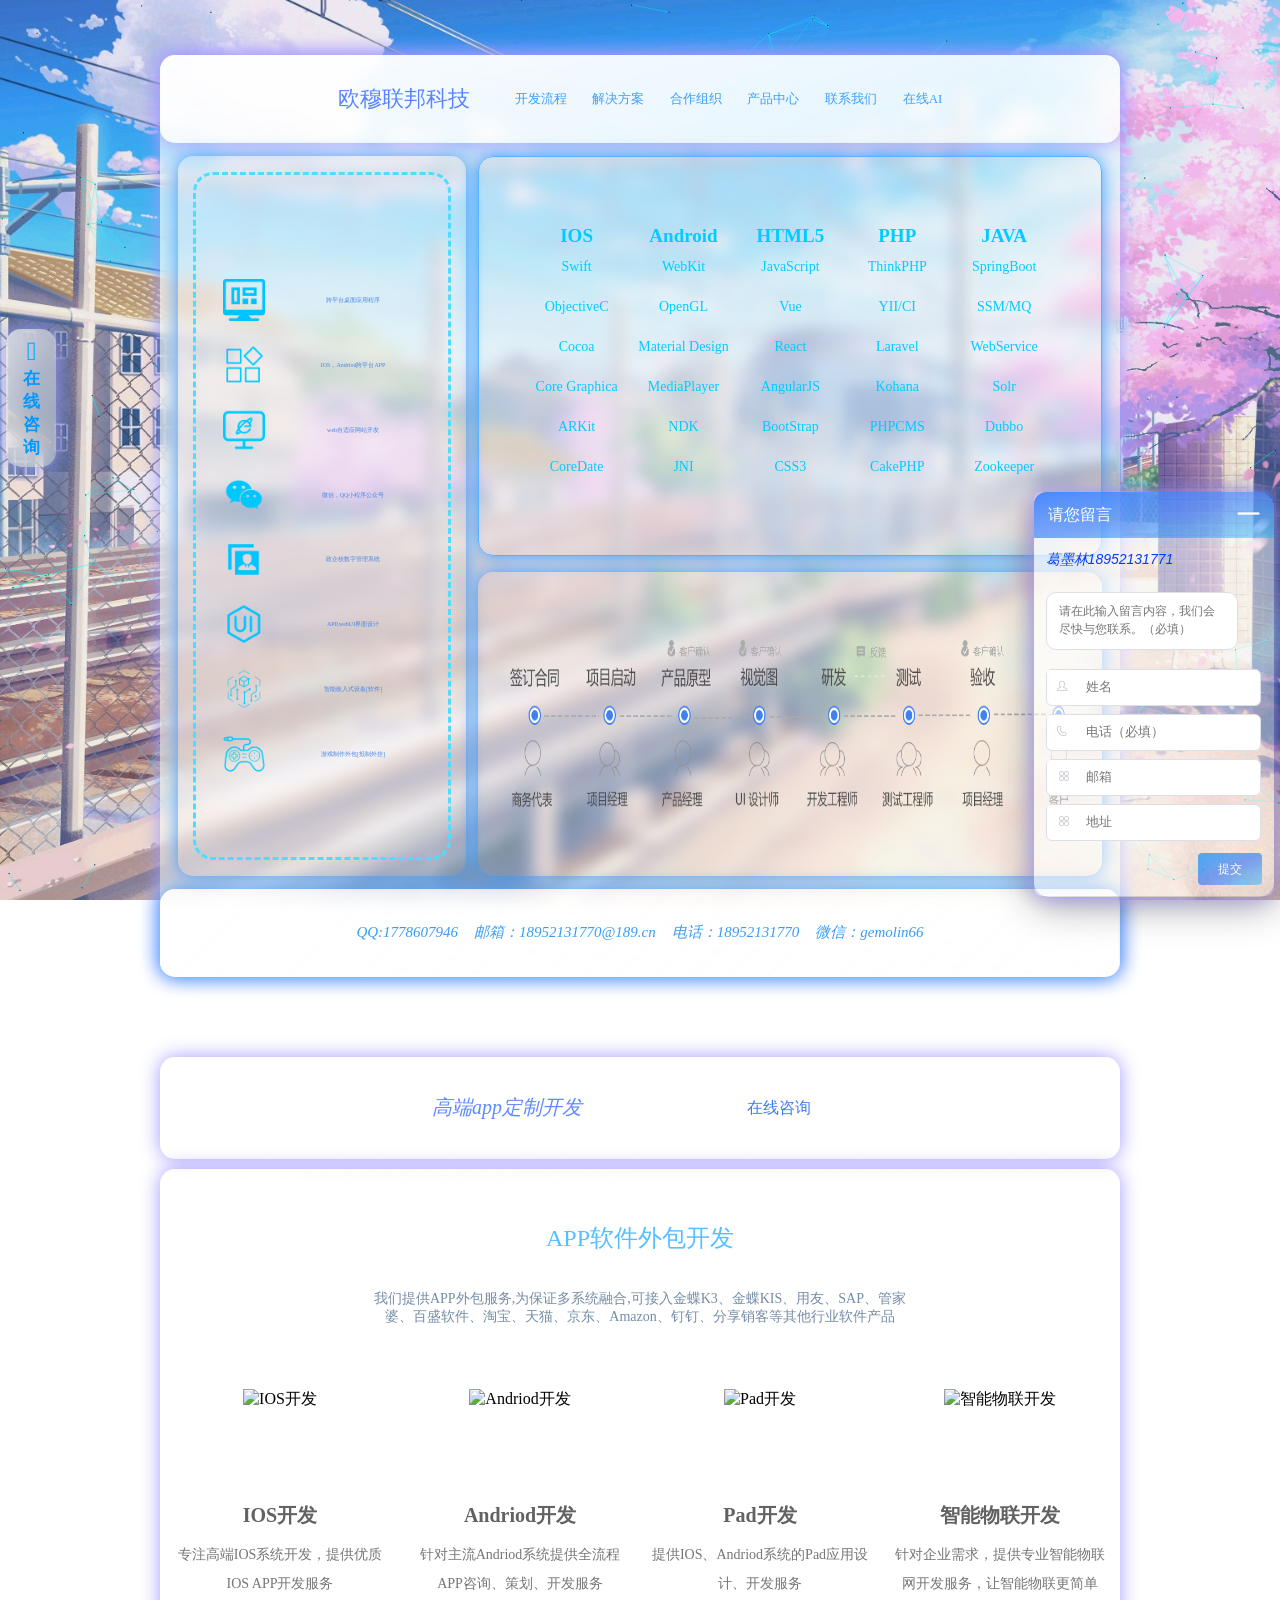
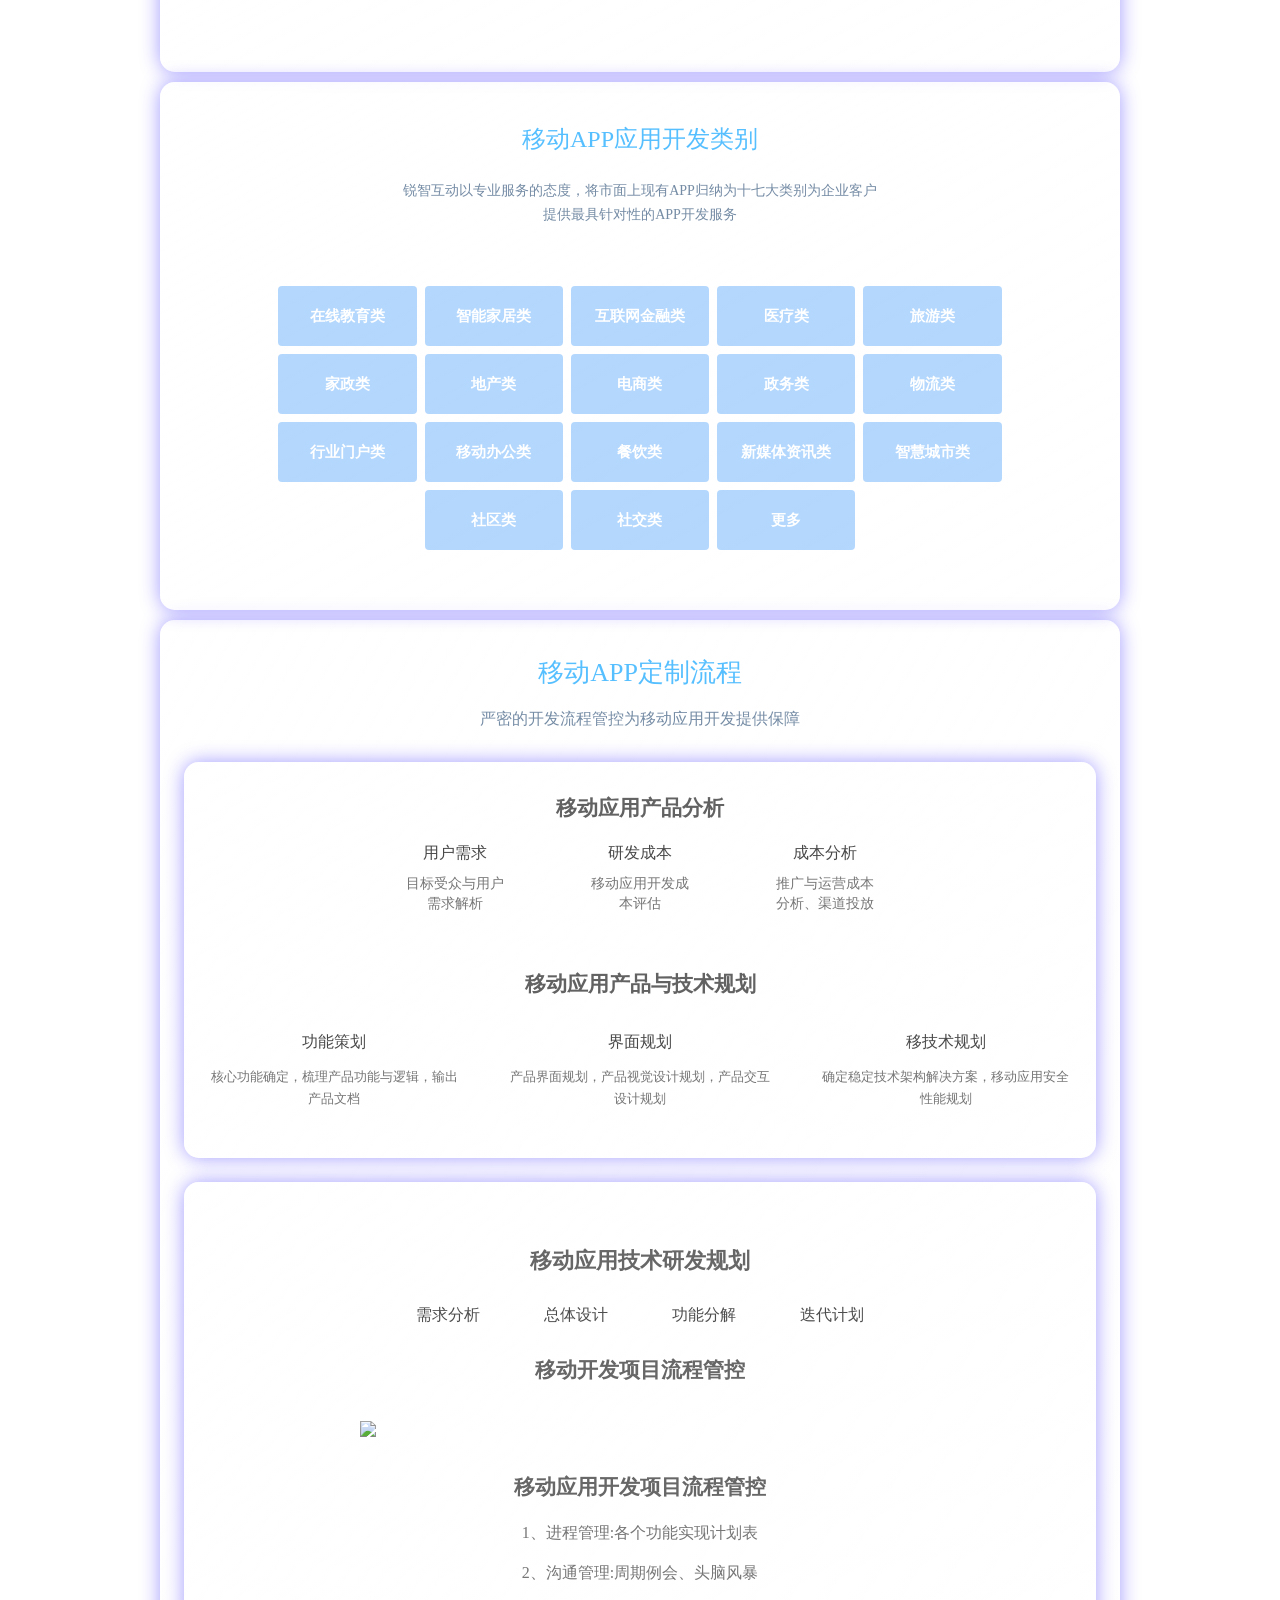
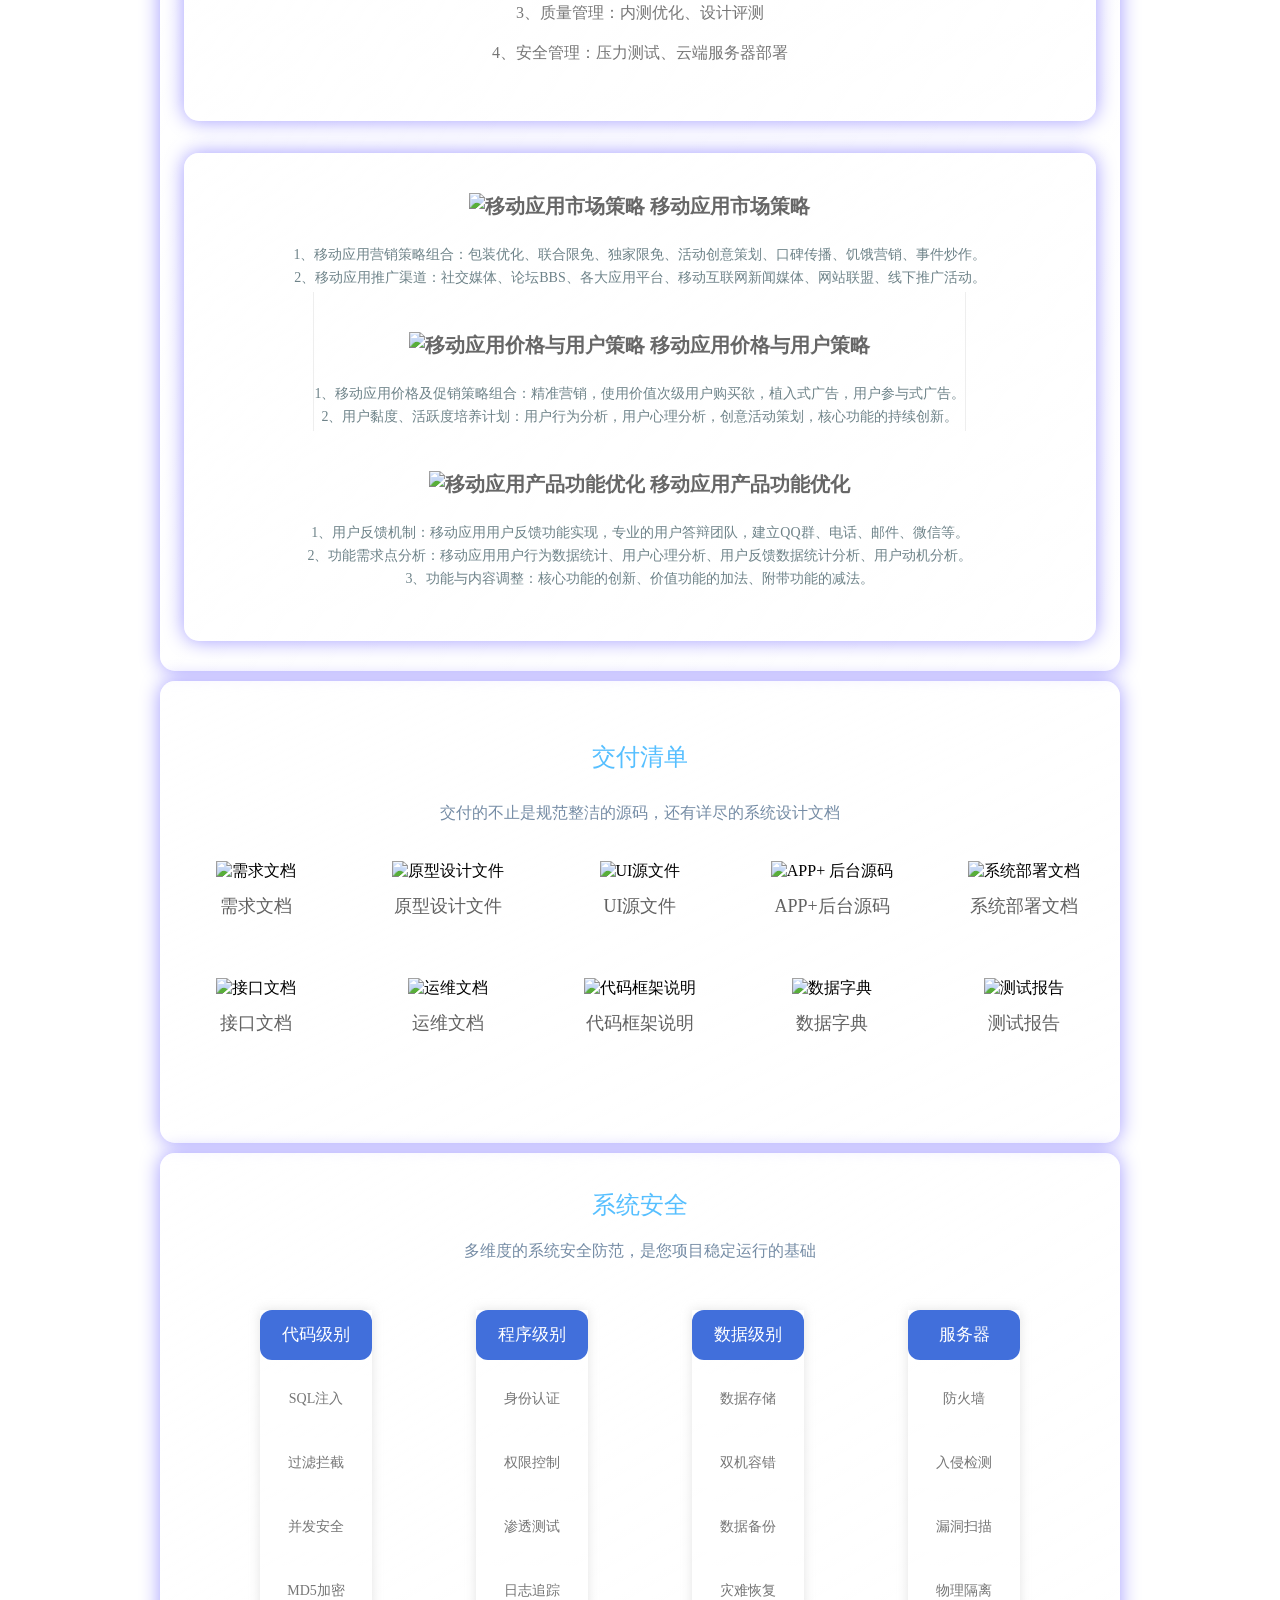
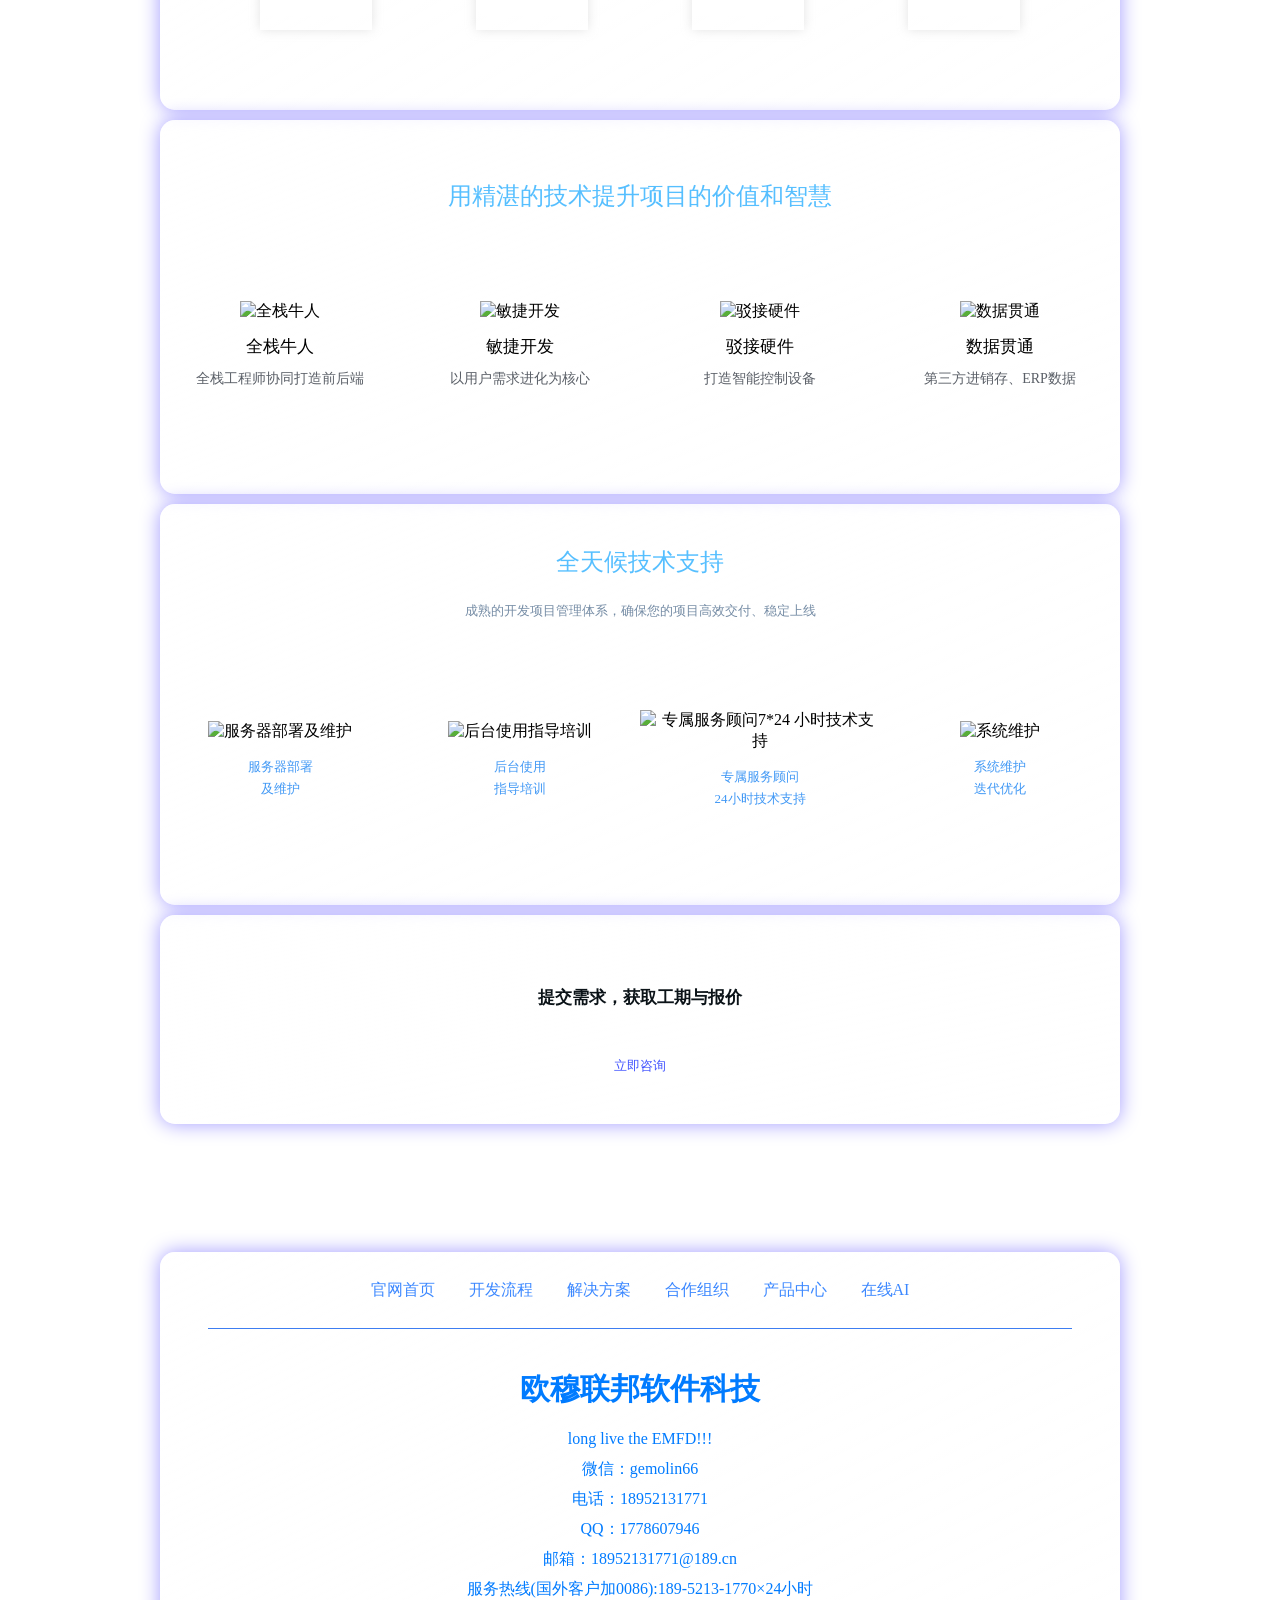
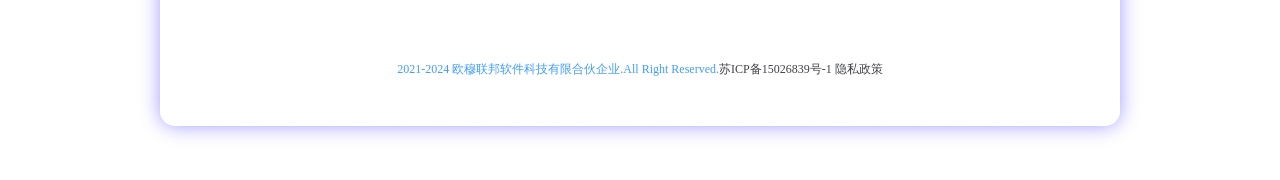
==== index.html @ 02fa3293 "Add files via upload" ====
<!DOCTYPE html>
<html lang="en">

<head>
    <meta charset="UTF-8">
    <meta http-equiv="X-UA-Compatible" content="IE=edge">
    <meta name="viewport" content="width=device-width, initial-scale=1.0">
    <title>欧穆联邦官网首页-葛墨林</title>
    <meta name="description" content="欧穆联邦软件科技有限合伙企业官网-葛墨林">
    <meta name="keywords"
        content="软件，外包，科技，网络，游戏，嵌入式，物联网，公司，企业，APP，web，网站，机器人，AI，人工智能，小程序，微信，QQ，硬件，系统，IOS，Android，Linux,Windows">
    <meta name="author" content="葛墨林">
    <link rel="canonical" href="https://tzgml.github.io/"> <!-- 避免重复内容，指定首选URL -->
    <!-- Open Graph / Facebook -->
    <meta property="og:type" content="website"> <!-- 指定页面类型 -->
    <meta property="og:url" content="https://tzgml.github.io/"> <!-- 页面URL -->
    <meta property="og:title" content="欧穆联邦软件科技有限合伙企业官网"> <!-- 页面标题 -->
    <meta property="og:description" content="欧穆联邦软件科技有限合伙企业专业提供软件外包服务，致力于所有政，企，校实现数字化转型升级，提供高质量的软件开发全流程服务">
    <!-- 页面描述 -->
    <meta property="og:image" content="./官网/官网首页/元数据图片.png"> <!-- 页面相关图片 -->
    <!-- Twitter -->
    <meta property="twitter:card" content="summary_large_image"> <!-- Twitter卡片类型 -->
    <meta property="twitter:url" content="https://tzgml.github.io/"> <!-- 页面URL -->
    <meta property="twitter:title" content="欧穆联邦软件科技有限合伙企业官网"> <!-- 页面标题 -->
    <meta property="twitter:description" content="欧穆联邦软件科技有限合伙企业专业提供软件外包服务，致力于所有政，企，校实现数字化转型升级，提供高质量的软件开发全流程服务">
    <!-- 页面描述 -->
    <meta property="twitter:image" content="./官网/官网首页/元数据图片.png"> <!-- 页面相关图片 -->
    <link rel="preload" href="./官网/官网首页/2.jpg" as="image">
    <link rel="stylesheet" href="./官网/官网首页/官网首页.css">
    <!-- 屏幕宽度适配 -->
    <script>
        window.addEventListener('DOMContentLoaded', function () {
            var screenWidth = window.innerWidth || document.documentElement.clientWidth || document.body.clientWidth;

            if (screenWidth <= 884 && !window.location.href.includes("移动端首页.html")) {
                window.location.href = './官网/官网首页/移动端首页.html';
            } else if (screenWidth > 884 && !window.location.href.includes("index.html")) {
                window.location.href = 'index.html';
            }
        });
    </script>
    <!-- 适配屏幕完毕 -->

    <!--给网站添加鼠标点击爆炸五颜六色特效-->
    <link rel="stylesheet" type="text/css" href="http://zhouql.vip/cdn/css/szgotop.css" />
    <script src="http://zhouql.vip/cdn/blast.js"></script>
</head>

<body>

    <!-- 烟花飘落特效 -->
    <script type="text/javascript"
        src="https://cdn.jsdelivr.net/gh/Fuukei/Public_Repository@latest/static/js/sakura-less.js"></script>
    <!-- 烟花飘落特效结束 -->

    <!-- 点击滑到顶部特效 -->
    <div class="back-to-top cd-top faa-float animated cd-is-visible" style="top: -900px;"></div>
    <script src="https://cdn.bootcdn.net/ajax/libs/jquery/3.6.0/jquery.js"></script>
    <script src="http://zhouql.vip/cdn/szgotop.js"></script>



    <!-- 看板娘 -->
    <script src="https://cdn.jsdelivr.net/npm/jquery/dist/jquery.min.js"></script>
    <link rel="stylesheet" href="https://cdn.jsdelivr.net/npm/font-awesome/css/font-awesome.min.css" />
    <script src="https://cdn.jsdelivr.net/gh/stevenjoezhang/live2d-widget/autoload.js"></script>



    <script>
        var screenWidth = window.innerWidth || document.documentElement.clientWidth || document.body.clientWidth;

        if (screenWidth <= 884 && !window.location.href.includes("移动端首页.html")) {
            window.location.href = './官网/官网首页/移动端首页.html';
        } else if (screenWidth > 884 && !window.location.href.includes("index.html")) {
            window.location.href = 'index.html';
        }
    </script>




    <!-- 主页开始 -->
    <div class="container">
        <header>
            <p>欧穆联邦科技</p>
            <ul>
                <li><a href="#a1">开发流程</a></li>
                <li><a href="./官网/解决方案/解决方案.html">解决方案</a></li>
                <li><a href="./官网/合作案例/合作组织.html">合作组织</a></li>
                <li><a href="./官网/产品中心/产品中心.html">产品中心</a></li>
                <li><a href="#footer">联系我们</a></li>
                <li><a href="https://openai.1479284.xyz/#/chat/1002">在线AI</a></li>
            </ul>
        </header>

        <content>
            <div class="c c1">

                <div class="icon">
                    <div><img src="./官网/官网首页/桌面应用.png" alt="桌面应用开发">
                        <p>跨平台桌面应用程序</p>
                    </div>
                    <div><img src="./官网/官网首页/app.png" alt="APP开发">
                        <p>IOS，Andriod跨平台APP</p>
                    </div>
                    <div><img src="./官网/官网首页/网站.png" alt="网站搭建">
                        <p>web自适应网站开发</p>
                    </div>
                    <div><img src="./官网/官网首页/微信.png" alt="小程序开发">
                        <p>微信，QQ小程序公众号</p>
                    </div>
                    <div><img src="./官网/官网首页/管理系统.png" alt="管理系统">
                        <p>政企校数字管理系统</p>
                    </div>
                    <div><img src="./官网/官网首页/UI设计.png" alt="ui设计">
                        <p>APP,webUI界面设计</p>
                    </div>
                    <div><img src="./官网/官网首页/嵌入式.png" alt="嵌入式系统开发">
                        <p>智能嵌入式设备[软件]</p>
                    </div>
                    <div><img src="./官网/官网首页/游戏.png" alt="游戏代码代写">
                        <p>游戏制作外包[抵制外挂]</p>
                    </div>
                </div>

            </div>
            <div class="divide">

                <div class="technology-list">

                    <div class="t1">
                        <dl>
                            <dt>IOS</dt>
                            <dd>Swift</dd>
                            <dd>ObjectiveC</dd>
                            <dd>Cocoa</dd>
                            <dd>Core Graphica</dd>
                            <dd>ARKit</dd>
                            <dd>CoreDate</dd>
                        </dl>
                        <dl>
                            <dt>Android</dt>
                            <dd>WebKit</dd>
                            <dd>OpenGL</dd>
                            <dd>Material Design</dd>
                            <dd>MediaPlayer</dd>
                            <dd>NDK</dd>
                            <dd>JNI</dd>
                        </dl>

                        <dl>
                            <dt>HTML5</dt>
                            <dd>JavaScript</dd>
                            <dd>Vue</dd>
                            <dd>React</dd>
                            <dd>AngularJS</dd>
                            <dd>BootStrap</dd>
                            <dd>CSS3</dd>
                        </dl>
                        <dl>
                            <dt>PHP</dt>
                            <dd>ThinkPHP</dd>
                            <dd>YII/CI</dd>
                            <dd>Laravel</dd>
                            <dd>Kohana</dd>
                            <dd>PHPCMS</dd>
                            <dd>CakePHP</dd>
                        </dl>
                        <dl>
                            <dt>JAVA</dt>
                            <dd>SpringBoot</dd>
                            <dd>SSM/MQ</dd>
                            <dd>WebService</dd>
                            <dd>Solr</dd>
                            <dd>Dubbo</dd>
                            <dd>Zookeeper</dd>
                        </dl>
                    </div>
                </div>


                <div class="c c3"><img src="./官网/官网首页/流程图.png" alt="项目开发流程"></div>
            </div>
        </content>

        <div class="footer">
            <div class="c c4">
                <span>QQ:1778607946</span>
                <span>邮箱：18952131770@189.cn</span>
                <span>电话：18952131770</span>
                <span>微信：gemolin66</span>
            </div>
        </div>
    </div>
    <!-- 主页结束 -->

    <!-- APP外包服务，Android,IOS,iPad -->
    <div class="two">
        <div class="title">
            <p>高端app定制开发</p>
            <a href="" class="ol-consult">在线咨询</a>
        </div>
    </div>

    <div class="app">
        <div class="app-dev">
            <h1>APP软件外包开发</h1>
            <p>我们提供APP外包服务,为保证多系统融合,可接入金蝶K3、金蝶KIS、用友、SAP、管家<br>婆、百盛软件、淘宝、天猫、京东、Amazon、钉钉、分享销客等其他行业软件产品</p>
            <div class="app-dev-class pub-1200">
                <div class="box">
                    <div>
                        <img src="https://www.irzhd.com//imgs/app (2).png" alt="IOS开发">
                    </div>
                    <h1>IOS开发</h1>
                    <p>专注高端IOS系统开发，提供优质IOS APP开发服务</p>
                </div>
                <div class="box">
                    <div>
                        <img src="https://www.irzhd.com//imgs/app (4).png" alt="Andriod开发">
                    </div>
                    <h1>Andriod开发</h1>
                    <p>针对主流Andriod系统提供全流程APP咨询、策划、开发服务</p>
                </div>
                <div class="box">
                    <div>
                        <img src="https://www.irzhd.com//imgs/app (3).png" alt="Pad开发">
                    </div>
                    <h1>Pad开发</h1>
                    <p>提供IOS、Andriod系统的Pad应用设计、开发服务</p>
                </div>
                <div class="box">
                    <div>
                        <img src="https://www.irzhd.com//imgs/app (1).png" alt="智能物联开发">
                    </div>
                    <h1>智能物联开发</h1>
                    <p>针对企业需求，提供专业智能物联网开发服务，让智能物联更简单</p>
                </div>
            </div>
        </div>
    </div>
    <!-- APP外包服务，Android,IOS,iPad 模块结束 -->


    <!-- APP分类 -->
    <div class="app-class">
        <h1>移动APP应用开发类别</h1>
        <p>锐智互动以专业服务的态度，将市面上现有APP归纳为十七大类别为企业客户<br>提供最具针对性的APP开发服务</p>
        <ul class="pub-1200 wrap">
            <li>在线教育类</li>
            <li>智能家居类</li>
            <li>互联网金融类</li>
            <li>医疗类</li>
            <li>旅游类</li>
            <li>家政类</li>
            <li>地产类</li>
            <li>电商类</li>
            <li>政务类</li>
            <li>物流类</li>
            <li>行业门户类</li>
            <li>移动办公类</li>
            <li>餐饮类</li>
            <li>新媒体资讯类</li>
            <li>智慧城市类</li>
            <li>社区类</li>
            <li>社交类</li>
            <li class="ol-consult">更多</li>
        </ul>
    </div>
    <!-- APP分类结束 -->




    <!-- 移动APP定制流程 -->
    <div class="app-order-process" id="a1">
        <h1>移动APP定制<span>流程</span></h1>
        <p>严密的开发流程管控为移动应用开发提供保障</p>
        <!--产品规划-->
        <div class="product-plan">
            <h2>移动应用产品分析</h2>
            <div class="analysis">
                <div class="analysis-center">
                    <span>用户需求</span>
                    <p>目标受众与用户需求解析</p>
                </div>
                <div class="analysis-center">
                    <span>研发成本</span>
                    <p>移动应用开发成本评估</p>
                </div>
                <div class="analysis-center">
                    <span>成本分析</span>
                    <p>推广与运营成本分析、渠道投放</p>
                </div>
            </div>
            <h2>移动应用产品与技术规划</h2>
            <div class="analysis-down">
                <dl>
                    <dt>
                        功能策划
                    </dt>
                    <dd>
                        核心功能确定，梳理产品功能与逻辑，输出产品文档
                    </dd>
                </dl>
                <dl>
                    <dt>
                        界面规划
                    </dt>
                    <dd>
                        产品界面规划，产品视觉设计规划，产品交互设计规划
                    </dd>
                </dl>
                <dl>
                    <dt>
                        移技术规划
                    </dt>
                    <dd>
                        确定稳定技术架构解决方案，移动应用安全性能规划
                    </dd>
                </dl>
            </div>
        </div>
        <!--定制开发-->
        <div class="product-dev">
            <div class="rightbox">
                <div class="top">
                    <h1>移动应用技术研发规划</h1>
                    <ul>
                        <li>需求分析</li>
                        <li>总体设计</li>
                        <li>功能分解</li>
                        <li>迭代计划</li>
                    </ul>
                </div>
                <div class="middle">
                    <h1>移动开发项目流程管控</h1>
                    <p><img src="https://www.irzhd.com//imgs/qian.png" class="移动开发项目流程管控"></p>
                </div>
                <div class="bottom">
                    <h1>移动应用开发项目流程管控</h1>
                    <div>
                        <p>1、进程管理:各个功能实现计划表</p>
                        <p>2、沟通管理:周期例会、头脑风暴</p>
                        <p>3、质量管理：内测优化、设计评测</p>
                        <p>4、安全管理：压力测试、云端服务器部署</p>
                    </div>
                </div>
            </div>
        </div>
        <!--运营推广-->
        <div class="product-popularize">
            <div class="rightbox">
                <dl>
                    <dt>
                        <img src="https://www.irzhd.com//imgs/lanyuan.png" alt="移动应用市场策略">&nbsp;移动应用市场策略
                    </dt>
                    <dd>
                        <p>1、移动应用营销策略组合：包装优化、联合限免、独家限免、活动创意策划、口碑传播、饥饿营销、事件炒作。</p>
                        <p>2、移动应用推广渠道：社交媒体、论坛BBS、各大应用平台、移动互联网新闻媒体、网站联盟、线下推广活动。</p>
                    </dd>
                </dl>
                <dl>
                    <dt>
                        <img src="https://www.irzhd.com//imgs/lanyuan.png" alt="移动应用价格与用户策略">&nbsp;移动应用价格与用户策略
                    </dt>
                    <dd>
                        <p>1、移动应用价格及促销策略组合：精准营销，使用价值次级用户购买欲，植入式广告，用户参与式广告。</p>
                        <p>2、用户黏度、活跃度培养计划：用户行为分析，用户心理分析，创意活动策划，核心功能的持续创新。</p>
                    </dd>
                </dl>
                <dl>
                    <dt>
                        <img src="https://www.irzhd.com//imgs/lanyuan.png" alt="移动应用产品功能优化">&nbsp;移动应用产品功能优化
                    </dt>
                    <dd>
                        <p>1、用户反馈机制：移动应用用户反馈功能实现，专业的用户答辩团队，建立QQ群、电话、邮件、微信等。</p>
                        <p>2、功能需求点分析：移动应用用户行为数据统计、用户心理分析、用户反馈数据统计分析、用户动机分析。</p>
                        <p>3、功能与内容调整：核心功能的创新、价值功能的加法、附带功能的减法。</p>
                    </dd>
                </dl>
            </div>
        </div>
    </div>
    <!-- 移动APP定制流程结束 -->

    <!-- 交付清单开始 -->
    <div class="app-delivery-list">
        <h1>交付清单</h1>
        <p>交付的不止是规范整洁的源码，还有详尽的系统设计文档</p>
        <div class="delivery-list-box">
            <dl>
                <dt>
                    <img src="https://www.irzhd.com//imgs/zfqd (1).png" alt="需求文档">
                </dt>
                <dd>
                    需求文档
                </dd>
            </dl>
            <dl>
                <dt>
                    <img src="https://www.irzhd.com//imgs/zfqd (2).png" alt="原型设计文件">
                </dt>
                <dd>
                    原型设计文件
                </dd>
            </dl>
            <dl>
                <dt>
                    <img src="https://www.irzhd.com//imgs/zfqd (9).png" alt="UI源文件">
                </dt>
                <dd>
                    UI源文件
                </dd>
            </dl>
            <dl>
                <dt>
                    <img src="https://www.irzhd.com//imgs/zfqd (7).png" alt="APP+ 后台源码">
                </dt>
                <dd>
                    APP+后台源码
                </dd>
            </dl>
            <dl>
                <dt>
                    <img src="https://www.irzhd.com//imgs/zfqd (6).png" alt="系统部署文档">
                </dt>
                <dd>
                    系统部署文档
                </dd>
            </dl>
            <dl>
                <dt>
                    <img src="https://www.irzhd.com//imgs/zfqd (10).png" alt="接口文档">
                </dt>
                <dd>
                    接口文档
                </dd>
            </dl>
            <dl>
                <dt>
                    <img src="https://www.irzhd.com//imgs/zfqd (8).png" alt="运维文档">
                </dt>
                <dd>
                    运维文档
                </dd>
            </dl>
            <dl>
                <dt>
                    <img src="https://www.irzhd.com//imgs/zfqd (3).png" alt="代码框架说明">
                </dt>
                <dd>
                    代码框架说明
                </dd>
            </dl>
            <dl>
                <dt>
                    <img src="https://www.irzhd.com//imgs/zfqd (4).png" alt="数据字典">
                </dt>
                <dd>
                    数据字典
                </dd>
            </dl>
            <dl>
                <dt>
                    <img src="https://www.irzhd.com//imgs/zfqd (5).png" alt="测试报告">
                </dt>
                <dd>
                    测试报告
                </dd>
            </dl>
        </div>
    </div>
    <!-- 交付清单结束 -->


    <!-- 系统安全开始 -->
    <div class="app-system-safety">
        <h1>系统安全</h1>
        <p>多维度的系统安全防范，是您项目稳定运行的基础</p>
        <div class="dldisplay">
            <dl>
                <dt>
                    代码级别
                </dt>
                <dd>
                    SQL注入
                </dd>
                <dd>
                    过滤拦截
                </dd>
                <dd>
                    并发安全
                </dd>
                <dd>
                    MD5加密
                </dd>
            </dl>
            <dl>
                <dt>
                    程序级别
                </dt>
                <dd>
                    身份认证
                </dd>
                <dd>
                    权限控制
                </dd>
                <dd>
                    渗透测试
                </dd>
                <dd>
                    日志追踪
                </dd>
            </dl>
            <dl>
                <dt>
                    数据级别
                </dt>
                <dd>
                    数据存储
                </dd>
                <dd>
                    双机容错
                </dd>
                <dd>
                    数据备份
                </dd>
                <dd>
                    灾难恢复
                </dd>
            </dl>
            <dl>
                <dt>
                    服务器
                </dt>
                <dd>
                    防火墙
                </dd>
                <dd>
                    入侵检测
                </dd>
                <dd>
                    漏洞扫描
                </dd>
                <dd>
                    物理隔离
                </dd>
            </dl>
        </div>
    </div>
    <!-- 系统安全结束 -->


    <!-- 我们的优势开始-->
    <div class="app-us-ability">
        <h1>用精湛的技术提升项目的价值和智慧</h1>
        <div class="app-us-ability-content">
            <div class="content-box">
                <img src="https://www.irzhd.com//imgs/us (1).png" alt="全栈牛人">
                <h3>全栈牛人</h3>
                <p>全栈工程师协同打造前后端 </p>
            </div>
            <div class="content-box">
                <img src="https://www.irzhd.com//imgs/us (2).png" alt="敏捷开发">
                <h3>敏捷开发</h3>
                <p>以用户需求进化为核心</p>
            </div>
            <div class="content-box">
                <img src="https://www.irzhd.com//imgs/us (3).png" alt="驳接硬件">
                <h3>驳接硬件</h3>
                <p>打造智能控制设备</p>
            </div>
            <div class="content-box">
                <img src="https://www.irzhd.com//imgs/us (4).png" alt="数据贯通">
                <h3>数据贯通</h3>
                <p>第三方进销存、ERP数据</p>
            </div>
        </div>
    </div>
    <!-- 我们的优势  模块结束 -->

    <!-- 技术支持开始 -->
    <div class="app-technical-support">
        <h1>全天候技术支持</h1>
        <p>成熟的开发项目管理体系，确保您的项目高效交付、稳定上线</p>
        <div class="show-support">
            <div>
                <img src="https://www.irzhd.com//imgs/zc (1).png" alt="服务器部署及维护">
                <p>服务器部署<br>及维护</p>
            </div>
            <div>
                <img src="https://www.irzhd.com//imgs/zc (2).png" alt="后台使用指导培训">
                <p>后台使用<br>指导培训</p>
            </div>
            <div>
                <img src="https://www.irzhd.com//imgs/zc (4).png" alt="专属服务顾问7*24 小时技术支持">
                <p>专属服务顾问<br>24小时技术支持</p>
            </div>
            <div>
                <img src="https://www.irzhd.com//imgs/zc (3).png" alt="系统维护">
                <p>系统维护<br>迭代优化</p>
            </div>
        </div>
    </div>
    <!-- 技术支持结束 -->


    <!-- 提交需求模块开始 -->
    <div id="demand">
        <div class="pub-1200 app2">
            <h1>提交需求，获取工期与报价</h1>
            <a href="javascript:;" class="ol-consult">立即咨询</a>
        </div>
    </div>
    <!-- 提交需求模块结束 -->


    <!-- 页脚开始 -->
    <div id="footer">
        <ul>
            <li class="active"><a href="index.html">官网首页</a></li>
            <li><a href="#a1">开发流程</a></li>
            <li><a href="./官网/解决方案/解决方案.html">解决方案</a></li>
            <li><a href="./官网/合作案例/合作组织.html">合作组织</a></li>
            <li><a href="./官网/产品中心/产品中心.html">产品中心</a></li>
            <li><a href="https://openai.1479284.xyz/#/chat/1002">在线AI</a></li>
        </ul>

        <div class="companymsg">
            <h1>欧穆联邦软件科技</h1>
            <div class="footerleft">
                <p>long live the EMFD!!!</p>
                <p>微信：gemolin66</p>
                <p>电话：18952131771</p>
                <p>QQ：1778607946</p>
                <p>邮箱：18952131771@189.cn</p>
                <p>服务热线(国外客户加0086):189-5213-1770×24小时</p>
            </div>
        </div>
        <div class="copyright">
            <p><span>2021-2024 </span>欧穆联邦软件科技有限合伙企业.All Right Reserved.<a href="">苏ICP备15026839号-1</a> <a
                    href="">隐私政策</a></p>
        </div>
    </div>
    <br><br><br>
    <!-- 页脚结束 -->



    <!-- 客服窗口开始 -->
    <div class="zxb-im-win preview-icon mid-right type-3 btn-right" style="visibility: visible;">
        <div class="btn-text-icon-customer">
            <div class="icon-content"><i class="iconfont-customer" style="color: rgb(0 170 255);"></i></div>
            <div class="text" style="color: rgb(0, 153, 255);">
                <span>在</span><span>线</span><span>咨</span><span>询</span>
            </div>
        </div>
        <div class="badge" style="display: none;"><span class="badge-text"></span><span class="badge-plus"
                style="display: none;">+</span></div>
    </div>

    <!-- 客服窗口结束 -->




    <!-- 表单 -->
    <ins id="newBridge">
        <!-- target: nodeBoard -->
        <ins class="nb-nodeboard-base nb-nodeboard-position-base nb-nodeboard-left-bottom nb-show" id="nb_nodeboard">
            <ins class="nb-nodeboard-contain-base nb-nodeboard-contain">
                <ins id="nb_nodeboard_top" class="nb-nodeboard-top">
                    <ins class="nb-head-title">请您留言</ins><ins class="nb-nodeboard-close" id="nb_nodeboard_close"
                        data-type="min"></ins></ins>
                <ins id="nb_nodeboard_text" class="nb-nodeboard-text">
                    <p class="nb-nodeboard-company">葛墨林18952131771</p>
                </ins>
                <form id="nb_nodeboard_form" autocomplete="off" class="nb-board-form"
                    action="https://affim.baidu.com/cps5//bookmanage/saveBook.action?userId=41933661" method="post"
                    accept-charset="utf-8">
                    <ins id="nb_nodeboard_set" class="nb-nodeboard-set">
                        <ins class="nb-nodeboard-content">
                            <textarea id="nb-nodeboard-set-content-js" data-write="1" name="content" data-ph="留言内容（必填）"
                                placeholder="请在此输入留言内容，我们会尽快与您联系。（必填）"
                                class="nb-nodeboard-set-content nb-nodeboard-param"></textarea></ins>
                        <ins class="nb-nodeboard-name" style="z-index:4;">
                            <ins class="nb-nodeboard-icon nodeName"></ins>
                            <input id="nb_nodeboard_set_name" data-write="0" name="visitorName" maxlength="30"
                                class="nb-nodeboard-input nb-nodeboard-param" type="text" data-ph="姓名"
                                placeholder="姓名"></ins>
                        <ins class="nb-nodeboard-name" id="nb_nodeboard_phone" style="z-index:3;">
                            <ins class="nb-nodeboard-icon nodePhone"></ins>
                            <input id="nb_nodeboard_set_phone" name="visitorPhone" maxlength="30"
                                class="nb-nodeboard-input nb-nodeboard-param" data-write="1" type="text"
                                data-ph="电话（必填）" placeholder="电话（必填）"></ins>
                        <ins class="nb-nodeboard-name nb-nodeboard-ext-input" style="z-index:2;">
                            <ins class="nb-nodeboard-icon nodeExt"></ins>
                            <input id="nb_nodeboard_ext_2" name="item0" class="nb-nodeboard-input nb-nodeboard-param"
                                maxlength="50" type="text" data-write="0" data-ph="邮箱" placeholder="邮箱"></ins>
                        <ins class="nb-nodeboard-name nb-nodeboard-ext-input" style="z-index:1;">
                            <ins class="nb-nodeboard-icon nodeExt"></ins>
                            <input id="nb_nodeboard_ext_1" name="item1" class="nb-nodeboard-input nb-nodeboard-param"
                                maxlength="50" type="text" data-write="0" data-ph="地址" placeholder="地址"></ins></ins>
                </form>
                <ins class="nb-nodeboard-send" id="nb_node_contain">
                    <ins id="nb_nodeboard_send" needverifycode="1"
                        class="nb-nodeboard-send-btn nb-nodeboard-send-btn-0">提交</ins></ins>
            </ins></ins></ins><!-- end -->


    <!-- 提交表单效果 -->
    <script>
        document.getElementById('nb_nodeboard_send').addEventListener('click', function (event) {
            // 阻止默认的提交行为
            event.preventDefault();

            // 获取用户输入的电子邮件和电话号码
            var email = document.getElementById('nb_nodeboard_ext_2').value;
            var phone = document.getElementById('nb_nodeboard_set_phone').value;

            // 定义电子邮件和电话号码的正则表达式
            var emailPattern = /^[^ ]+@[^ ]+\.[a-z]{2,3}$/;
            var phonePattern = /^[0-9]{10,11}$/;

            // 验证电子邮件和电话号码的格式
            if (!emailPattern.test(email)) {
                alert('请输入有效的电子邮件地址');
                return;
            }
            if (!phonePattern.test(phone)) {
                alert('请输入有效的电话号码');
                return;
            }

            // 显示提交成功的弹窗
            alert('提交成功');

            // 清空表单
            document.getElementById('nb_nodeboard_form').reset();
        });
    </script>
    <!-- 提交表单效果结束 -->


    <!-- 拖动表单的实现 -->
    <script>
        var nodeBoard = document.querySelector('#newBridge .nb-nodeboard-base');
        var nodeBoardTop = document.querySelector('#newBridge .nb-nodeboard-top');
        var isDragging = false;
        var offsetX, offsetY;

        nodeBoardTop.addEventListener('mousedown', function (e) {
            isDragging = true;
            offsetX = e.clientX - nodeBoard.offsetLeft;
            offsetY = e.clientY - nodeBoard.offsetTop;
        });

        document.addEventListener('mousemove', function (e) {
            if (isDragging) {
                var leftPos = e.clientX - offsetX;
                var topPos = e.clientY - offsetY;
                nodeBoard.style.left = leftPos + 'px';
                nodeBoard.style.top = topPos + 'px';
            }
        });

        document.addEventListener('mouseup', function () {
            isDragging = false;
        });
    </script>
    <!-- 拖动表单结束 -->

    <!-- 点击横杠整个表单模块就会变成小图标，点击小图标会重现整个表单 -->
    <script>
        var close = document.querySelector('.nb-nodeboard-close');
        var nbnodeboardbase = document.querySelector('.nb-nodeboard-base ');
        var showButton;

        close.addEventListener('click', function () {
            nbnodeboardbase.style.display = 'none';
            showButton = createShowButton();
            document.body.appendChild(showButton);
        });

        function createShowButton() {
            var showButton = document.createElement('div');
            showButton.style.backgroundImage = "url('官网/官网首页/隐藏表单.png')";
            showButton.style.position = 'fixed';
            showButton.style.top = '42em';
            showButton.style.right = '1em';
            showButton.style.transform = 'translate(-50%, -50%)';
            showButton.style.width = '4.5em';
            showButton.style.height = '4.5em';
            showButton.style.backgroundSize = 'cover';
            showButton.style.cursor = 'pointer';
            showButton.id = 'showButton';
            showButton.addEventListener('click', function () {
                newBridge.style.display = 'block';
                document.body.removeChild(showButton);
            });
            return showButton;
        }

        document.addEventListener('click', function (event) {
            if (event.target === showButton) {
                nbnodeboardbase.style.display = 'block';
                document.body.removeChild(showButton);
            }
        });
    </script>
    <!-- 表单特效结束-->

    <script src="官网/官网首页/官网首页.js"></script>

</body>

</html>
---- 官网/官网首页/官网首页.css ----
* {
      padding: 0;
      margin: 0;
      text-decoration: none;
      list-style: none;
      box-sizing: border-box;
  }

  body {
      display: flex;
      justify-content: center;
      align-items: center;
      width: 100vw;
      background-image: url('2.jpg');
      background-size: cover;
      background-attachment: fixed;
      flex-direction: column;
      cursor: url(http://www.ibloger.net/cursor.ico), auto;
  }




  /* 主页开始 */



  .container {
      max-width: 120em;
      min-width: 40em;
      width: 75vw;
      display: flex;
      background: linear-gradient(to right bottom, rgba(255, 255, 255, .7), rgba(255, 255, 255, .5), rgba(255, 255, 255, .4));
      backdrop-filter: blur(8px);
      box-shadow: 0 0 20px #a29bfe;
      border-radius: 15px;
      flex-direction: column;
      margin-top: 55px;
  }


  header {
      text-align: center;
      display: flex;
      width: 100%;
      height: 5.5em;
      background: linear-gradient(to right bottom, rgba(255, 255, 255, .7), rgba(255, 255, 255, .5), rgba(255, 255, 255, .4));
      backdrop-filter: blur(0.1px);
      box-shadow: 0 0 20px #a29bfe;
      border-radius: 15px;
      justify-content: center;
      align-items: center;
  }

  header>ul {
      display: flex;
      margin-left: 2em;
  }

  header>ul>li {
      padding: 0.8em;
  }


  header>ul>li>a {
      color: #3ea0f5;
      line-height: 40px;
      display: block;
      text-align: center;
      position: relative;
      font-size: 13px;
  }

  header>ul>li>a::after {
      content: "";
      display: block;
      width: 0;
      position: absolute;
      bottom: -4px;
      left: 0;
      background: linear-gradient(120deg,
              #e0c3fc 0%,
              #8ec5fc 100%);
      height: 4px;
      transition: width 0.3s ease-out;
  }

  header>ul>li>a:hover::after {
      width: 100%;
  }



  header>p {
      color: #5983ff;
      font-family: cursive;
      font-size: 22px;
      margin-left: 13px;
  }



  content {
      display: flex;
      justify-content: center;
      align-items: center;
  }

  .c {
      display: flex;
      justify-content: center;
      align-items: center;
      box-shadow: 0 0 20px #3a9afd;
      border-radius: 15px;
      flex-wrap: wrap;
  }


  .c1 {
      display: flex;
      width: 30%;
      height: 45em;
      margin: 0.8em;
      margin-left: 0px;
  }



  .c3 {
      width: 100%;
      height: 19em;
      margin-top: 1em;
  }

  .c3>img {
      width: 90%;
      height: 55%;
  }

  .footer {
      display: flex;
      justify-content: center;
  }

  .c4 {
      display: flex;
      width: 100%;
      height: 5.5em;
      align-content: center;
      justify-content: center;
  }


  .divide {
      width: 65%;
  }

  .technology-list {
      width: 100%;
      height: 25em;
      border: #5ab2ff 1px solid;
      box-shadow: 0 0 18px #3a9afd;
      border-radius: 15px;
  }

  .t1 {
      width: 100%;
      height: 100%;
      display: flex;
      padding-left: 1em;
      justify-content: center;
      align-items: center;
  }



  .technology-list dl dt {
      font-size: 19px;
      font-weight: bold;
      display: flex;
  }

  .technology-list dl dd {
      font-size: 14px;
      line-height: 40px;
  }

  .technology-list dl {
      width: 15%;
      display: flex;
      text-align: center;
      color: #00ccff;
      margin-right: 1em;
      flex-direction: column;
      justify-content: center;
      align-items: center;
  }




  .c1 div img {
      width: 42px;
  }

  .icon {
      margin: 15px;
      display: flex;
      width: 100%;
      height: 43em;
      border: 3.5px dashed #50dcff;
      border-radius: 20px;
      flex-direction: column;
      justify-content: center;
      align-items: center;
  }

  .icon div {
      text-align: center;
      margin-top: 23px;
      width: 95%;
      display: flex;
      flex-wrap: nowrap;
      align-items: center;
      justify-content: space-evenly;
  }

  .icon div p {
      width: 60em;
      font-size: 14%;
      color: #4484e7;
  }

  .c4 {
      background: linear-gradient(to right bottom,
              rgba(255, 255, 255, .7),
              rgba(255, 255, 255, .5),
              rgba(255, 255, 255, .4));
      backdrop-filter: blur(1px);
  }

  .c4 span {
      margin: 8px;
      margin-bottom: 0px;
      margin-top: 0px;
      color: #369df6;
      font-size: 15px;
      font-style: italic;
  }

  /* 主页结束 */


  /* 标题 */
  .two {
      display: flex;
      background: linear-gradient(to right bottom,
              rgba(255, 255, 255, .7),
              rgba(255, 255, 255, .5),
              rgba(255, 255, 255, .4));
      backdrop-filter: blur(3px);
      box-shadow: 0 0 20px #a29bfe;
      border-radius: 15px;
      margin-top: 5em;
      width: 75vw;
      justify-content: space-evenly;
      max-width: 120em;
  }


  .title {
      display: flex;
      align-items: center;
      margin-top: 2em;
      margin-bottom: 2em;
  }


  .title>p {
      font-size: 20px;
      font-style: oblique;
      color: #6088ff;
  }


  .two a {
      margin-left: 8em;
      display: flex;
      width: 138px;
      height: 38px;
      border-radius: 20px;
      text-align: center;
      line-height: 38px;
      color: #3B7DEC;
      background: rgba(255, 255, 255, 0.9);
      justify-content: center;
      align-items: center;
      transition: all 0.1s;
      -moz-transition: all 0.1s;
      -webkit-transition: all 0.1s;
      -o-transition: all 0.1s;
  }

  .two a:hover {
      transform: scaleY(1.1);
      -ms-transform: scaleY(1.1);
      -moz-transform: scaleY(1.1);
      -webkit-transform: scaleY(1.1);
      -o-transform: scaleY(1.1);
  }

  /* 标题结束 */



  /* APP外包服务，Android,IOS,iPad */
  .app,
  .app-class {
      max-width: 120em;
      text-align: center;
      display: flex;
      width: 75vw;
      background: linear-gradient(to right bottom, rgba(255, 255, 255, .7), rgba(255, 255, 255, .5), rgba(255, 255, 255, .4));
      backdrop-filter: blur(3px);
      box-shadow: 0 0 20px #a29bfe;
      border-radius: 15px;
      padding-top: 17px;
      margin-top: 10px;
      flex-direction: column;
      align-items: center;
      justify-content: center;
  }

  .app-dev {
      text-align: center;
  }

  .app-dev .app-dev-class {
      width: 100%;
      margin: auto;
      display: flex;
      margin-bottom: 3em;
  }

  .app-dev-class .box {
      width: 25%;
      margin: 9px;
  }

  .app-dev>h1 {
      width: 100%;
      color: #56bfff;
      font-weight: normal;
      font-size: 24px;
      margin: auto;
      margin-top: 1.5em;
      margin-bottom: 1.5em;
  }

  .app-dev>p {
      width: 100%;
      color: #758ca5;
      font-size: 14px;
      margin-top: 15px;
      margin-bottom: 3em;
  }

  .app-dev .app-dev-class .box div {
      height: 125px;
  }

  .app-dev .app-dev-class .box h1 {
      font-size: 20px;
      font-weight: bold;
      color: #626262;
      margin-bottom: 11px;
  }

  .app-dev .app-dev-class .box p {
      line-height: 29px;
      color: #767676;
      font-size: 14px;
      margin-bottom: 17px;
  }

  .app-dev .app-dev-class .box img {
      width: 5em;
      margin-top: 12px;
  }


  .app1 {
      width: 1250px;
      margin: auto;
      display: flex;
  }

  /* APP外包服务，Android,IOS,iPad  模块结束*/

  /* APP分类模块开始 */
  .app-class {
      width: 75vw;
  }

  .app-class h1 {
      width: 100%;
      font-weight: normal;
      font-size: 24px;
      text-align: center;
      color: #56bfff;
      margin: 0 auto;
      margin-bottom: 1em;
      margin-top: 1em;
  }

  .app-class p {
      width: 100%;
      color: #758ca5;
      font-size: 14px;
      line-height: 24px;
      text-align: center;
      margin: auto;
      margin-bottom: 1.7em;
  }



  .wrap {
      width: 90%;
      display: flex;
      flex-wrap: wrap;
      justify-content: center;
      margin-top: 2em;
      margin-bottom: 3.5em;
  }

  ol,
  ul {
      list-style: none;
  }

  .app-class ul li {
      width: 16%;
      border-radius: 4px;
      margin: 4px;
      text-align: center;
      color: #FFFFFF;
      font-size: 15px;
      font-weight: bold;
      line-height: 60px;
      background: rgb(67 156 251 / 40%);
  }

  /* APP分类模块结束 */


  /* 移动APP定制流程 */
  .app-order-process {
      max-width: 120em;
      width: 75vw;
      background: linear-gradient(to right bottom, rgba(255, 255, 255, .7), rgba(255, 255, 255, .5), rgba(255, 255, 255, .4));
      box-shadow: 0 0 20px #a29bfe;
      border-radius: 15px;
      padding-top: 17px;
      margin-top: 10px;
      display: flex;
      flex-direction: column;
      justify-content: center;
      align-items: center;
  }

  .app-order-process>h1 {
      font-weight: normal;
      font-size: 32px;
      text-align: center;
      margin: 48px 0 26px 0;
      color: #303030;
  }

  .app-order-process>h1 {
      width: 100%;
      font-weight: normal;
      font-size: 26px;
      text-align: center;
      margin: 18px 0 19px 0;
      color: #56bfff;
  }

  .app-order-process>p {
      width: 100%;
      text-align: center;
      color: #758ca5;
      font-size: 16px;
      margin-bottom: 2em;
  }

  .app-order-process .product-plan {
      display: flex;
      background: linear-gradient(to right bottom, rgba(255, 255, 255, .7), rgba(255, 255, 255, .5), rgba(255, 255, 255, .4));
      box-shadow: 0 0 20px #a29bfe;
      border-radius: 15px;
      width: 95%;
      margin-bottom: 1.5em;
      flex-direction: column;
      justify-content: center;
      align-items: center;
      padding-bottom: 3em;
  }


  .app-order-process .product-plan h2 {
      margin-top: 1.5em;
      margin-bottom: 1em;
      width: 100%;
      font-size: 21px;
      font-weight: bold;
      color: #626262;
      text-align: center;
  }

  .app-order-process .product-plan .analysis {
      display: flex;
      justify-content: center;
      align-items: center;
      flex-wrap: wrap;
  }

  .app-order-process .product-plan .analysis div {
      width: 185px;
      padding: 0px 40px;
      text-align: center;
  }

  .app-order-process .product-plan .analysis div span {
      font-size: 16px;
      color: #484848;
  }

  .app-order-process .product-plan .analysis div p {
      font-size: 14px;
      margin: 10px 0;
      line-height: 20px;
      color: #767676;
  }

  .app-order-process .product-plan h2:nth-of-type(2) {
      padding-top: 15px;
  }

  .app-order-process .product-plan .analysis-down {
      display: flex;
      justify-content: center;
  }

  .app-order-process .product-dev {
      display: flex;
      width: 95%;
      background: linear-gradient(to right bottom, rgba(255, 255, 255, .7), rgba(255, 255, 255, .5), rgba(255, 255, 255, .4));
      box-shadow: 0 0 20px #a29bfe;
      border-radius: 15px;
      flex-direction: column;
      justify-content: center;
      align-items: center;
      margin-bottom: 2em;
  }

  .app-order-process .product-plan .analysis-down dl {
      margin: 0 22px;
      text-align: center;
  }

  .app-order-process .product-plan .analysis-down dl dt {
      padding: 13px 0;
      font-size: 16px;
      color: #484848;
  }

  .app-order-process .product-plan .analysis-down dl dd {
      font-size: 13px;
      color: #767676;
      line-height: 22px;
  }



  .app-order-process .product-dev>img {
      margin-top: -6px;
      margin-left: -6px;
      float: left;
      vertical-align: middle;
  }


  .app-order-process .product-dev .rightbox {
      width: 100%;
      padding-bottom: 3em;
      padding-top: 2em;
  }

  .app-order-process .product-dev .rightbox .top {
      margin-top: 2em;
  }

  .app-order-process .product-dev .rightbox .top ul li {
      margin-inline: 2em;
      font-size: 16px;
      line-height: 50px;
      text-align: center;
      color: #4D4D4D;
  }



  .app-order-process .product-dev .rightbox .top h1 {
      width: 100%;
      font-size: 22px;
      color: #676767;
      text-align: center;
      margin-bottom: 0.6em;
  }

  .app-order-process .product-dev .rightbox .top ul {
      display: flex;
      align-items: center;
      justify-content: center;
  }

  .app-order-process .product-dev .rightbox .middle {
      text-align: center;
      margin-top: 1em;
  }

  .app-order-process .product-dev .rightbox .middle h1 {
      margin-top: 12px;
      margin-bottom: 1em;
      font-size: 21px;
      color: #676767;
      text-align: center;
  }

  .app-order-process .product-dev .rightbox .middle img {
      margin-top: 1em;
      min-width: 35em;
      width: 55%;
  }

  .app-order-process .product-dev .rightbox .bottom {
      margin-top: 2em;
  }

  .bottom>div {
      margin-top: 0.8em;
      display: flex;
      flex-direction: column;
      align-items: center;
  }

  .app-order-process .product-dev .rightbox .bottom h1 {
      font-size: 21px;
      color: #676767;
      text-align: center;
  }

  .app-order-process .product-dev .rightbox .bottom p {
      font-size: 16px;
      line-height: 40px;
      color: #767676;
  }

  .app-order-process .product-popularize {
      background: linear-gradient(to right bottom, rgba(255, 255, 255, .7), rgba(255, 255, 255, .5), rgba(255, 255, 255, .4));
      box-shadow: 0 0 20px #a29bfe;
      border-radius: 15px;
      width: 95%;
      margin: 0 auto 30px;
      display: flex;
      justify-content: center;
      align-items: center;
  }


  .app-order-process .product-popularize>img {
      float: left;
      margin-top: -6px;
      margin-left: -6px;
  }


  .app-order-process .product-popularize .rightbox {
      text-align: center;
      width: 90%;
      display: flex;
      flex-direction: column;
      align-items: center;
      margin-bottom: 3em;
  }

  .app-order-process .product-popularize .rightbox p {
      color: #6e8389;
      font-size: 14px;
      margin-bottom: 5px;
  }


  .app-order-process .product-popularize .rightbox dl dt {
      font-size: 20px;
      font-weight: bold;
      color: #676767;
      /* margin: 0px 0 15px; */
      margin-top: 2em;
      margin-bottom: 1.3em;
  }

  .app-order-process .product-popularize .rightbox dl:nth-of-type(2) {
      border-left: 1px solid #eee;
      border-right: 1px solid #eee;
  }

  /* 移动APP定制流程结束 */


  /* 交付清单开始 */
  .app-delivery-list {
      max-width: 120em;
      display: flex;
      width: 75vw;
      background: linear-gradient(to right bottom, rgba(255, 255, 255, .7), rgba(255, 255, 255, .5), rgba(255, 255, 255, .4));
      box-shadow: 0 0 20px #a29bfe;
      border-radius: 15px;
      margin-top: 10px;
      flex-direction: column;
      justify-content: center;
      align-items: center;
  }


  .app-delivery-list h1 {
      width: 100%;
      margin: auto;
      margin-top: 2.5em;
      font-size: 24px;
      font-weight: normal;
      text-align: center;
      color: #56bfff;
  }

  .app-delivery-list P {
      width: 100%;
      text-align: center;
      margin: 30px auto 37px;
      color: #758ca5;
  }

  .app-delivery-list .delivery-list-box {
      display: flex;
      width: 100%;
      margin: 0 auto;
      flex-wrap: wrap;
      justify-content: center;
      align-items: center;
      margin-bottom: 3em;
  }

  .app-delivery-list .delivery-list-box dl {
      width: 20%;
      text-align: center;
      margin-bottom: 3em;
  }

  .app-delivery-list .delivery-list-box dl img {
      width: 3em;
  }

  .app-delivery-list .delivery-list-box dl dd {
      font-size: 18px;
      margin: 12px 0;
      color: #626262;
  }

  /* 交付清单结束 */



  /* 系统安全开始 */
  .app-system-safety {
      max-width: 120em;
      display: flex;
      width: 75vw;
      background: linear-gradient(to right bottom, rgba(255, 255, 255, .7), rgba(255, 255, 255, .5), rgba(255, 255, 255, .4));
      box-shadow: 0 0 20px #a29bfe;
      border-radius: 15px;
      margin-top: 10px;
      flex-direction: column;
      align-items: center;
  }

  .app-system-safety h1 {
      font-size: 24px;
      font-weight: normal;
      text-align: center;
      color: #56bfff;
      margin: auto;
      margin-top: 1.5em;
      margin-bottom: 0.5em;
  }

  .app-system-safety P {
      text-align: center;
      margin-top: 0.5em;
      margin-bottom: 3em;
      color: #758ca5;
  }

  .dldisplay {
      width: 90%;
      display: flex;
      flex-wrap: wrap;
      margin-bottom: 5em;
  }

  .app-system-safety dl {
      box-shadow: 0 0 10px 0px rgb(188 188 188 / 40%);
      width: 13%;
      min-width: 6em;
      text-align: center;
      margin: 0 auto;
  }

  .app-system-safety dl dt {
      line-height: 50px;
      background: #416fdb;
      color: #fff;
      font-size: 17px;
      border-radius: 12px;
  }

  .app-system-safety dl dd {
      font-size: 14px;
      line-height: 50px;
      background: #ffffff;
      margin: 14px 0px;
      color: #767676;
      border-radius: 12px;
  }

  /* 系统安全结束 */



  /* 我们的优势 开始 */
  .app-us-ability {
      display: flex;
      max-width: 120em;
      width: 75vw;
      background: linear-gradient(to right bottom, rgba(255, 255, 255, .7), rgba(255, 255, 255, .5), rgba(255, 255, 255, .4));
      box-shadow: 0 0 20px #a29bfe;
      border-radius: 15px;
      margin-top: 10px;
      flex-direction: column;
      flex-wrap: wrap;
      justify-content: center;
  }

  .app-us-ability h1 {
      font-size: 24px;
      font-weight: normal;
      text-align: center;
      color: #56bfff;
      margin-top: 2.5em;
      margin-bottom: 1.5em;
  }

  .app-us-ability .app-us-ability-content {
      display: flex;
      margin-top: 2em;
      margin-bottom: 5em;
      align-items: center;
      justify-content: center;
  }

  .app-us-ability .app-us-ability-content .content-box {
      width: 100%;
      padding-bottom: 15px;
      text-align: center;
  }

  .app-us-ability .app-us-ability-content .content-box img {
      /* width: 19%; */
      margin-top: 10px;
      height: 42px;
  }


  .app-us-ability .app-us-ability-content .content-box h3 {
      margin-top: 13px;
      margin-bottom: 10px;
      font-size: 17px;
      font-weight: normal;
  }

  .app-us-ability .app-us-ability-content .content-box p {
      line-height: 21px;
      color: #5a5f67;
      font-size: 14px;
  }

  /* 我们的优势 模块结束 */

  /* 技术支持模块开始 */
  .app-technical-support {
      max-width: 120em;
      width: 75vw;
      padding-top: 18px;
      background: linear-gradient(to right bottom, rgba(255, 255, 255, .7), rgba(255, 255, 255, .5), rgba(255, 255, 255, .4));
      box-shadow: 0 0 20px #a29bfe;
      border-radius: 15px;
      margin-top: 10px;
  }

  .app-technical-support>h1 {
      font-size: 24px;
      font-weight: normal;
      text-align: center;
      color: #56bfff;
      margin-top: 1em;
      margin-bottom: 1em;
  }

  .app-technical-support>P {
      margin-top: 12px;
      text-align: center;
      width: 100%;
      color: #758ca5;
      font-size: 13px;
  }

  .app-technical-support .show-support {
      display: flex;
      margin-top: 5em;
      margin-bottom: 5em;
      align-items: center;
      justify-content: center;
  }

  .app-technical-support .show-support div img {
      margin-top: 10px;
      height: 41px;
  }



  .app-technical-support .show-support div {
      width: 100%;
      padding-bottom: 15px;
      text-align: center;
  }

  .app-technical-support .show-support div p {
      color: #4098f5;
      font-size: 13px;
      line-height: 22px;
      margin: 14px auto 0px;
  }

  /* 技术支持模块结束 */


  /* 提交需求模块开始 */
  #demand {
      max-width: 120em;
      background: linear-gradient(to right bottom, rgba(255, 255, 255, .7), rgba(255, 255, 255, .5), rgba(255, 255, 255, .4));
      box-shadow: 0 0 20px #a29bfe;
      border-radius: 15px;
      margin-top: 10px;
      width: 75vw;
      /* height: 10em; */
      display: flex;
      justify-content: center;
      align-items: center;
  }


  .app2 {
      margin-top: 2em;
      margin-bottom: 2em;
      display: flex;
      flex-direction: column;
      text-align: center;
  }

  #demand h1 {
      font-size: 17px;
      color: #0b1318;
      width: 100%;
      line-height: 6em;
  }

  #demand a {
      display: flex;
      margin: auto;
      margin-bottom: 10px;
      border-radius: 18px;
      width: 100px;
      height: 33px;
      text-align: center;
      line-height: 2px;
      color: #4456ff;
      background: #fff;
      transition: all 0.1s;
      -moz-transition: all 0.1s;
      -webkit-transition: all 0.1s;
      -o-transition: all 0.1s;
      justify-content: center;
      align-items: center;
      font-size: 13px;
  }


  #demand a:hover {
      transform: scaleY(1.1);
      -ms-transform: scaleY(1.1);
      -moz-transform: scaleY(1.1);
      -webkit-transform: scaleY(1.1);
      -o-transform: scaleY(1.1);
  }

  /* 提交需求模块结束 */





  /* 页脚开始 */
  #footer {
      /* max-width: 90em; */
      max-width: 120em;
      width: 75vw;
      margin-top: 8em;
      color: #007bff;
      background: linear-gradient(to right bottom,
              rgba(255, 255, 255, .7),
              rgba(255, 255, 255, .5),
              rgba(255, 255, 255, .4));
      box-shadow: 0 0 20px #a29bfe;
      border-radius: 15px;
  }

  #footer ul {
      width: 90%;
      height: 77px;
      margin: auto;
      border-bottom: 1px solid #3d7df1;
      display: flex;
      justify-content: center;
  }


  #footer ul li {
      line-height: 75px;
      margin: 0px 17px;
  }

  #footer ul li a {
      color: #3c88ff;
  }

  #footer .companymsg {
      display: flex;
      margin: 0 auto;
      padding-top: 40px;
      justify-content: center;
      flex-wrap: wrap;
  }

  #footer .companymsg .footerleft {
      display: flex;
      width: 100%;
      flex-direction: column;
      align-items: center;
  }

  #footer .companymsg h1 {
      font-size: 30px;
      font-weight: 600;
      margin-bottom: 14px;
  }

  #footer .companymsg .footerleft p {
      line-height: 30px;
  }

  #footer .copyright {
      margin-top: 40px;
      margin-bottom: 2em;
  }

  #footer .copyright p {
      margin: 0 auto;
      text-align: center;
      font-size: 14px;
      line-height: 50px;
      opacity: 0.75;
  }

  #footer .copyright p {
      font-size: 12px;
  }

  #footer .copyright a {
      color: #00030a;
  }

  /* 页脚结束 */


  /* 客服窗口开始 */
  .zxb-im-win {
      background: linear-gradient(to right bottom,
              rgba(255, 255, 255, .7),
              rgba(255, 255, 255, .5),
              rgba(255, 255, 255, .4));
      backdrop-filter: blur(10px);
      box-shadow: 0 0 20px #a29bfe;
      border-radius: 15px;
      cursor: pointer;
      position: fixed;
      font-family: "Microsoft YaHei" !important;
      z-index: 99999;
      top: 36.5%;
      left: 0.5%;
  }

  .zxb-im-win.preview-icon.type-3 {
      width: 50px;
  }

  .zxb-im-win.btn-right .btn-text-icon-customer {
      box-sizing: border-box;
      font-size: 12px;
      text-align: center;
      padding: 8px;
      display: flex;
      align-items: center;
      justify-content: center;
      flex-direction: column;
  }


  .zxb-im-win .icon-content .iconfont-customer {
      color: #0026ff;
      font-size: 26px;
      font-weight: 900;
  }

  .iconfont-customer {
      font-family: "iconfont-customer" !important;
      font-size: 16px;
      font-style: normal;
      -webkit-font-smoothing: antialiased;
      -webkit-text-stroke-width: 0.2px;
      -moz-osx-font-smoothing: grayscale;
      -moz-user-select: none;
      -webkit-user-select: none;
      -ms-user-select: none;
      -khtml-user-select: none;
      user-select: none;
      display: inline-block;
  }

  .zxb-im-win.btn-right .text {
      width: 100%;
      word-break: break-all;
  }

  .zxb-im-win.btn-right .text {
      display: flex;
      flex-direction: column;
      justify-content: center;
  }

  .zxb-im-win .text {
      font-size: 17px;
      font-weight: 900;
  }

  /* 客服窗口结束 */




  /* 测试 */
  #newBridge {
      font-family: Arial, Helvetica, "Microsoft YaHei", sans-serif;
      z-index: 2147483647;
  }

  #newBridge .nb-show {
      display: block;
  }

  #newBridge .nb-nodeboard-left-bottom {
      right: 0.5%;
      bottom: 0.5%;
      top: auto;
  }

  #newBridge .nb-nodeboard-position-base {
      position: fixed;

  }

  #newBridge .nb-nodeboard-base {
      height: 404px;
      width: 240px;
      border-radius: 8px;
      z-index: 3;
      box-shadow: 0 8px 40px 0 rgba(0, 0, 0, 0.4);
  }


  #newBridge .nb-nodeboard-base .nb-nodeboard-contain-base {
      background: linear-gradient(to right bottom,
              rgba(255, 255, 255, .7),
              rgba(255, 255, 255, .5),
              rgba(255, 255, 255, .4));
      box-shadow: 0 0 20px #a29bfe;
      border-radius: 15px;
      color: #000;
  }


  #newBridge .nb-nodeboard-base .nb-nodeboard-contain-base .nb-nodeboard-top {
      background: linear-gradient(to right bottom, rgb(0 91 255 / 70%), rgb(0 88 255 / 50%), rgb(0 183 255 / 40%));
      height: 46px;
      line-height: 46px;
      font-size: 14px;
      border-top-left-radius: 13px;
      border-top-right-radius: 13px;
      cursor: grab;
  }


  #newBridge .nb-nodeboard-base .nb-nodeboard-contain-base .nb-head-title {
      float: left;
      font-size: 14px;
      color: #ffffff;
      margin-left: 12px;
      line-height: 46px;
      padding-left: 2px;
      -moz-user-select: none;
      -webkit-user-select: none;
      -ms-user-select: none;
      -khtml-user-select: none;
      user-select: none;
      font-size: 16px;
  }


  #newBridge .nb-nodeboard-base .nb-nodeboard-contain-base .nb-nodeboard-close {
      height: 37px;
      width: 27px;
      cursor: pointer;
      background: url(横杠.png) no-repeat;
      background-size: contain;
      position: absolute;
      top: 8px;
      right: 12px;
  }

  #newBridge .nb-nodeboard-base .nb-nodeboard-contain-base .nb-nodeboard-text {
      zoom: 1;
      padding: 12px 0;
  }


  #newBridge .nb-nodeboard-base .nb-nodeboard-contain-base .nb-nodeboard-text .nb-nodeboard-company {
      font-size: 14px;
      background-color: transparent;
      color: #003ef5;
      font-style: italic;
  }

  #newBridge .nb-nodeboard-base .nb-nodeboard-contain-base .nb-nodeboard-text p {
      word-break: break-all;
      line-height: 18px;
      margin: 0 8px 0 12px;
  }

  #newBridge .nb-nodeboard-base .nb-nodeboard-contain-base .nb-board-form {
      display: inline;
      background-color: #ededed;
  }


  #newBridge .nb-nodeboard-base .nb-nodeboard-contain-base .nb-board-form .nb-nodeboard-content {
      position: relative;
      width: 216px;
      margin: 0px auto;
      padding: 0px;
  }



  #newBridge .nb-nodeboard-base .nb-nodeboard-contain-base .nb-board-form .nb-nodeboard-set-content {
      width: 192px;
      height: 58px;
      margin: 12px auto 7px;
      padding: 10px 12px;
      resize: none;
      overflow: hidden;
      border: 1px solid #DCDFE6;
      background-color: #fff;
      text-align: left;
      outline: 0;
      border-radius: 10px;
      font-size: 12px;
      line-height: 18px;
  }

  #newBridge .nb-nodeboard-base .nb-nodeboard-contain-base .nb-board-form .nb-nodeboard-name {
      height: 33px;
      width: 215px;
      line-height: 32px;
      margin: 8px auto 0;
      border: 1px solid #DCDFE6;
      position: relative;
      background-color: #fff;
      border-radius: 4px;
      font-size: 14px;
  }


  #newBridge .nb-nodeboard-base .nb-nodeboard-contain-base .nb-board-form .nb-nodeboard-icon {
      width: 35px;
      height: 32px;
      display: inline-block;
      text-align: center;
      background-color: #fff;
      vertical-align: top;
      border-right: 1px solid #fff;
      border-radius: 4px 0 0 4px;
  }

  #newBridge .nodeName {
      background: #fff url(user.png) no-repeat 9px center;
  }

  #newBridge .nb-nodeboard-base .nb-nodeboard-contain-base .nb-board-form .nb-nodeboard-input {
      margin: 0;
      width: 172px;
      height: 32px;
      line-height: 32px;
      border: none;
      display: inline-block;
      outline: 0;
  }

  #newBridge .nb-nodeboard-base .nb-nodeboard-contain-base .nb-board-form .nb-nodeboard-name {
      height: 33px;
      width: 215px;
      line-height: 32px;
      margin: 8px auto 0;
      border: 1px solid #DCDFE6;
      position: relative;
      background-color: #fff;
      border-radius: 4px;
      font-size: 14px;
  }


  #newBridge .nb-nodeboard-base .nb-nodeboard-contain-base .nb-board-form .nb-nodeboard-icon {
      width: 35px;
      height: 32px;
      display: inline-block;
      text-align: center;
      background-color: #fff;
      vertical-align: top;
      border-right: 1px solid #fff;
      border-radius: 4px 0 0 4px;
  }

  #newBridge .nodePhone {
      background: #fff url(nodephone.png) no-repeat 9px center;
  }

  #newBridge .nb-nodeboard-base .nb-nodeboard-contain-base .nb-board-form .nb-nodeboard-input {
      margin: 0;
      width: 172px;
      height: 32px;
      line-height: 32px;
      border: none;
      display: inline-block;
      outline: 0;
  }

  #newBridge .nb-nodeboard-base .nb-nodeboard-contain-base .nb-board-form .nb-nodeboard-ext-input {
      background: #fff url(custom.png) no-repeat 9px center;
  }

  #newBridge .nb-nodeboard-base .nb-nodeboard-contain-base .nb-board-form .nb-nodeboard-name {
      height: 37px;
      width: 215px;
      line-height: 32px;
      margin: 8px auto 0;
      border: 1px solid #DCDFE6;
      position: relative;
      background-color: #fff;
      border-radius: 4px;
      font-size: 14px;
  }


  #newBridge .nb-nodeboard-base .nb-nodeboard-contain-base .nb-board-form .nb-nodeboard-icon {
      width: 35px;
      height: 32px;
      display: inline-block;
      text-align: center;
      background-color: #fff;
      vertical-align: top;
      border-right: 1px solid #fff;
      border-radius: 4px 0 0 4px;
  }

  #newBridge .nodeExt {
      background: #fff url(custom.png) no-repeat center center;
  }

  #newBridge .nb-nodeboard-base .nb-nodeboard-contain-base .nb-board-form .nb-nodeboard-input {
      margin: 0;
      width: 172px;
      height: 32px;
      line-height: 32px;
      border: none;
      display: inline-block;
      outline: 0;
  }

  #newBridge .nb-nodeboard-base .nb-nodeboard-contain-base .nb-board-form .nb-nodeboard-ext-input {
      background: #fff url(custom.png) no-repeat 9px center;
  }

  #newBridge .nb-nodeboard-base .nb-nodeboard-contain-base .nb-board-form .nb-nodeboard-name {
      height: 37px;
      width: 215px;
      line-height: 32px;
      margin: 8px auto 0;
      border: 1px solid #DCDFE6;
      position: relative;
      background-color: #fff;
      border-radius: 6px;
      font-size: 14px;
  }

  #newBridge .nb-nodeboard-base .nb-nodeboard-contain-base .nb-board-form .nb-nodeboard-icon {
      width: 35px;
      height: 32px;
      display: inline-block;
      text-align: center;
      background-color: #fff;
      vertical-align: top;
      border-right: 1px solid #fff;
      border-radius: 4px 0 0 4px;
  }

  #newBridge .nodeExt {
      background: #fff url(custom.png) no-repeat center center;
  }

  #newBridge .nb-nodeboard-base .nb-nodeboard-contain-base .nb-board-form .nb-nodeboard-input {
      margin: 0;
      width: 172px;
      height: 32px;
      line-height: 32px;
      border: none;
      display: inline-block;
      outline: 0;
  }

  #newBridge .nb-nodeboard-base .nb-nodeboard-contain-base .nb-nodeboard-success {
      display: none;
      height: 270px;
      background-color: #ededed;
      position: relative;
  }

  #newBridge .nb-nodeboard-base .nb-nodeboard-contain-base .nb-nodeboard-send {
      width: 218px;
      margin: 12px auto 0 10px;
      padding-bottom: 12px;
      overflow: hidden;
  }

  #newBridge ins {
      display: block;
      text-decoration: none;
  }

  #newBridge .nb-nodeboard-base .nb-nodeboard-contain-base .nb-nodeboard-send-btn {
      background: linear-gradient(to right bottom, rgb(0 149 255 / 70%), rgb(0 88 255 / 50%), rgb(0 183 255 / 40%));
      height: 32px;
      width: 64px;
      line-height: 32px;
      text-align: center;
      border-radius: 4px;
      font-size: 12px;
      color: #fff;
      cursor: pointer;
      float: right;
  }

  /* 测试结束 */


  /* 所有盒子的缩放特效，鼠标滑过放大 */
  header>ul>li>a,
  header>p,
  .technology-list dl dt,
  .c1 div img,
  .icon div p,
  .c4 span,
  .app-dev .app-dev-class .box div,
  .app-class ul li,
  .app-system-safety dl dt,
  .app-system-safety dl dd,
  .app-technical-support .show-support div img,
  #footer ul li,
  .zxb-im-win,
  .cebianlan li img,
  .app-delivery-list .delivery-list-box dl img,
  .app-us-ability .app-us-ability-content .content-box img {
      transition: all 0.2s;
      -moz-transition: all 0.2s;
      -webkit-transition: all 0.2s;
      -o-transition: all 0.2s;
  }

  header>ul>li>a:hover,
  header>p:hover,
  .technology-list dl dt:hover,
  .c1 div img:hover,
  .icon div p:hover,
  .c4 span:hover,
  .app-dev .app-dev-class .box div:hover,
  .app-class ul li:hover,
  .app-system-safety dl dt:hover,
  .app-system-safety dl dd:hover,
  .app-technical-support .show-support div img:hover,
  #footer ul li:hover,
  .zxb-im-win:hover,
  .cebianlan li img:hover,
  .app-delivery-list .delivery-list-box dl img:hover,
  .app-us-ability .app-us-ability-content .content-box img:hover {
      transform: scaleY(1.1);
      -ms-transform: scaleY(1.1);
      -moz-transform: scaleY(1.1);
      -webkit-transform: scaleY(1.1);
      -o-transform: scaleY(1.1);
  }

  /* 鼠标滑过放大的效果结束 */
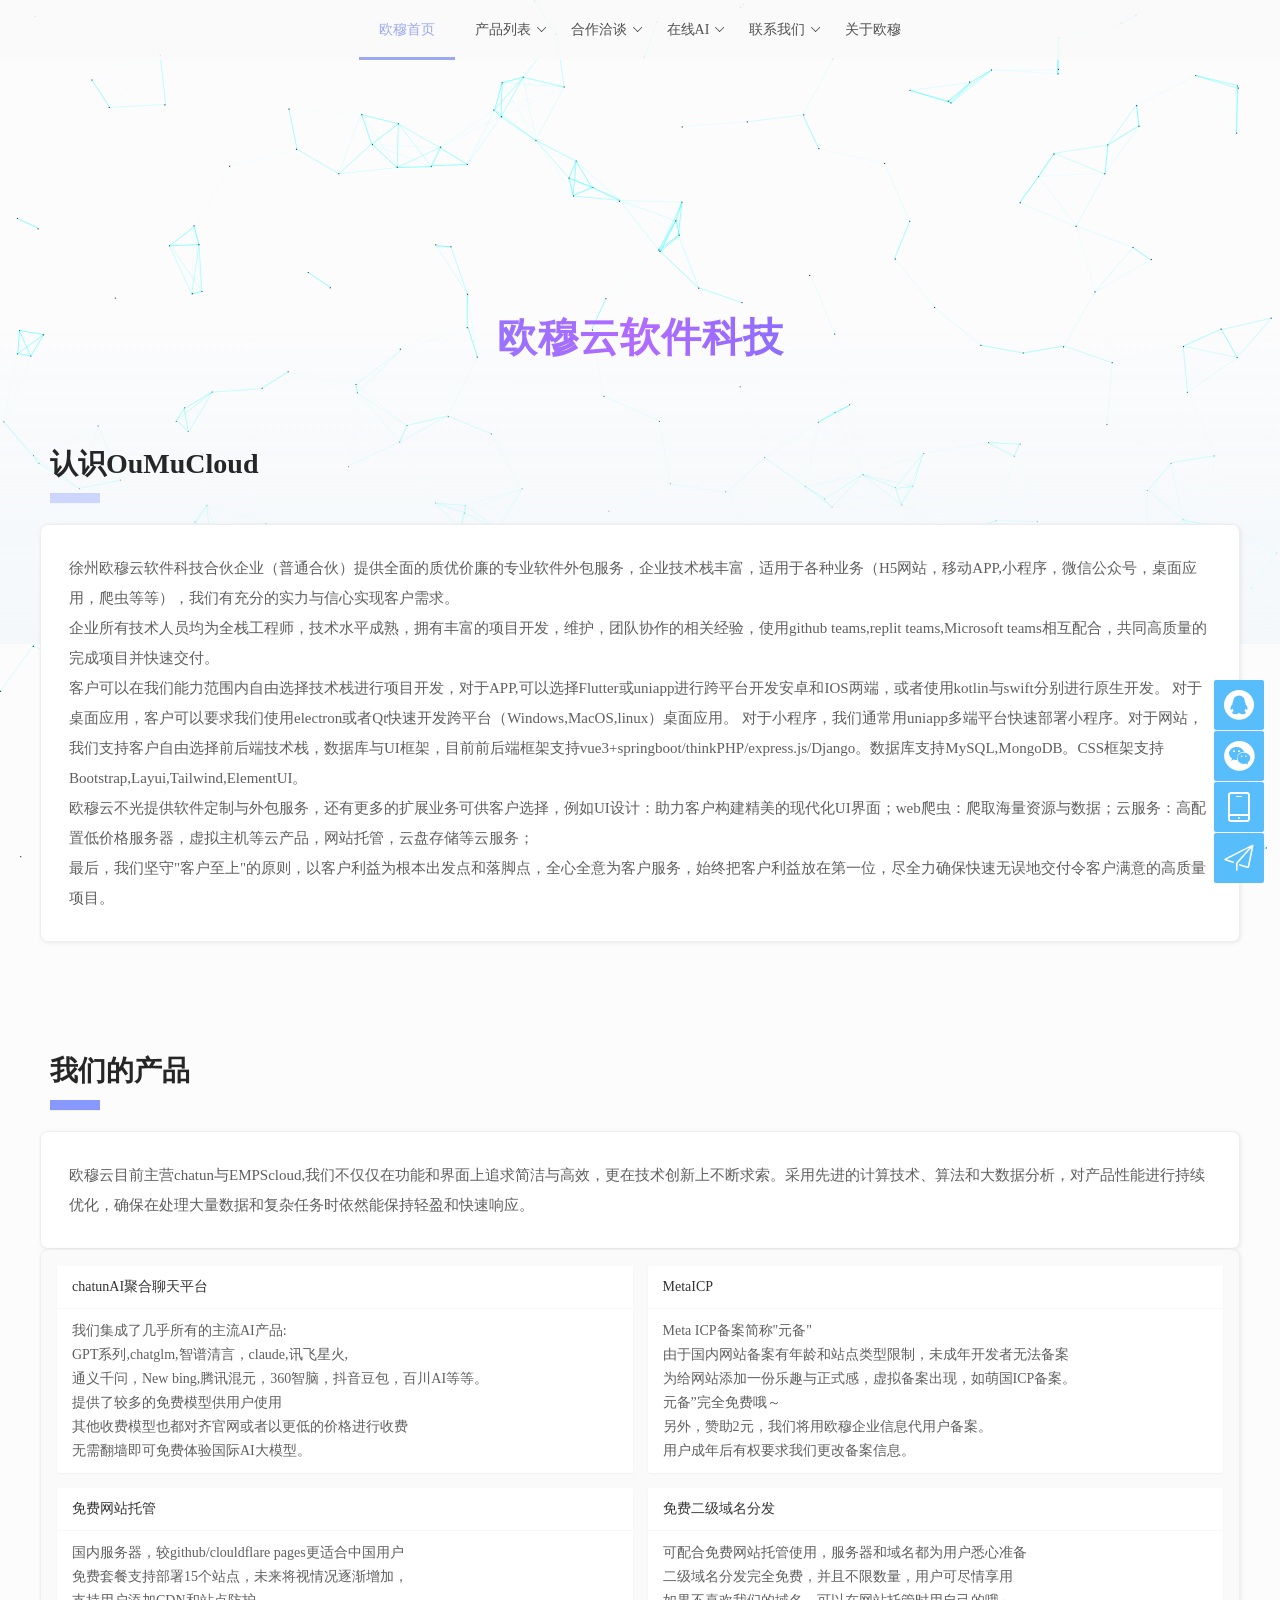
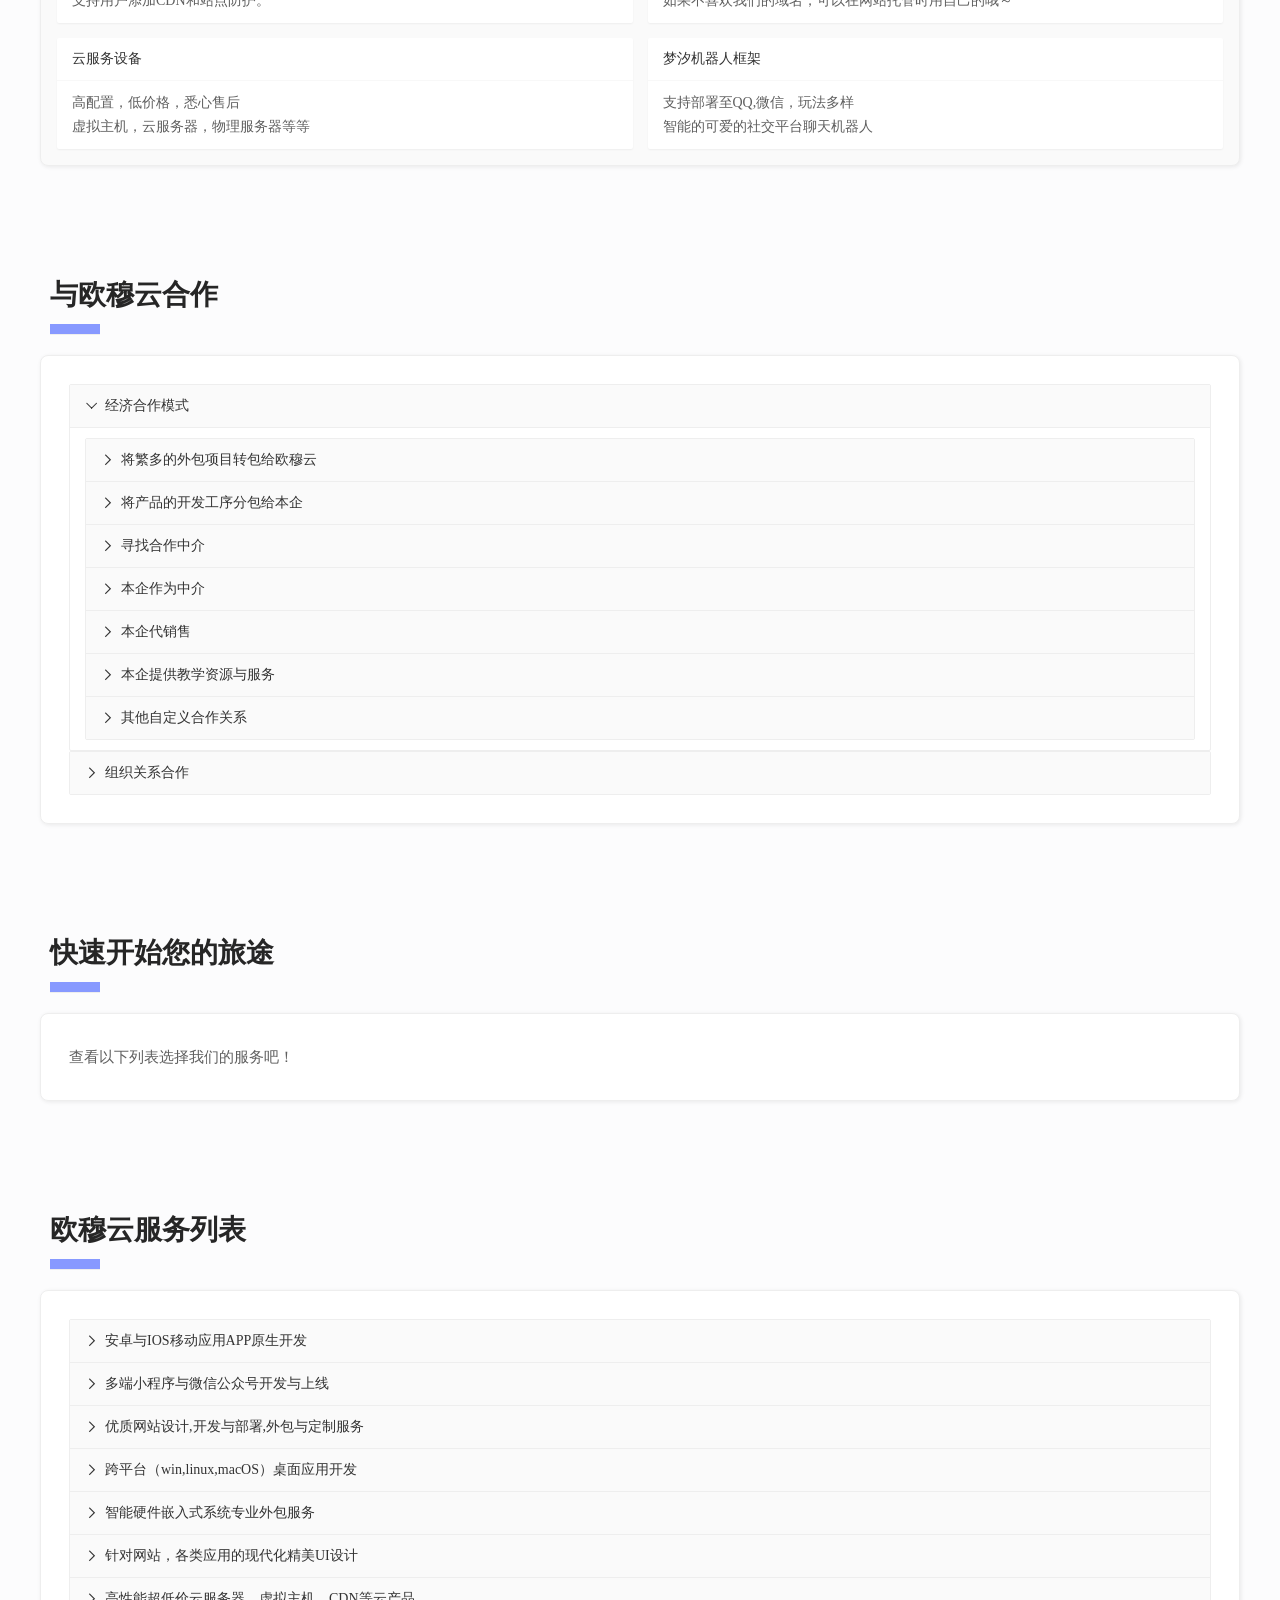
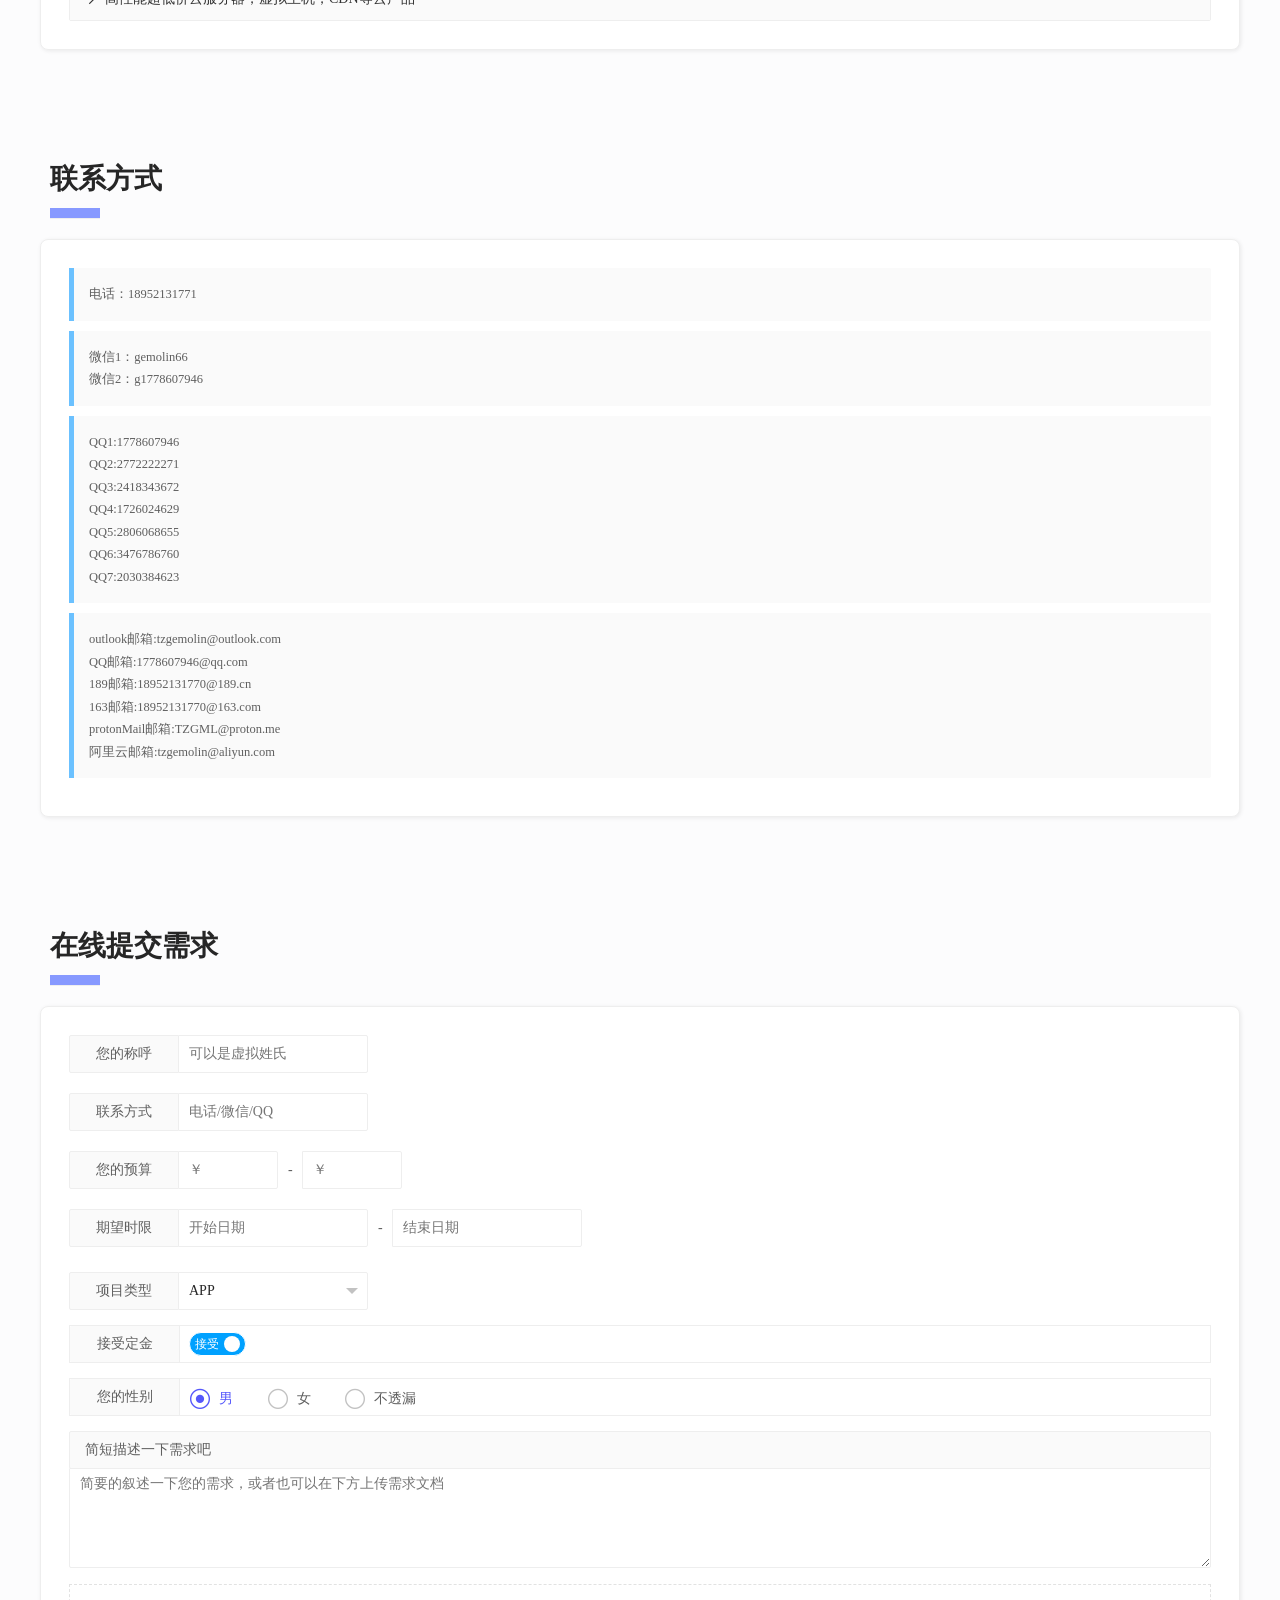
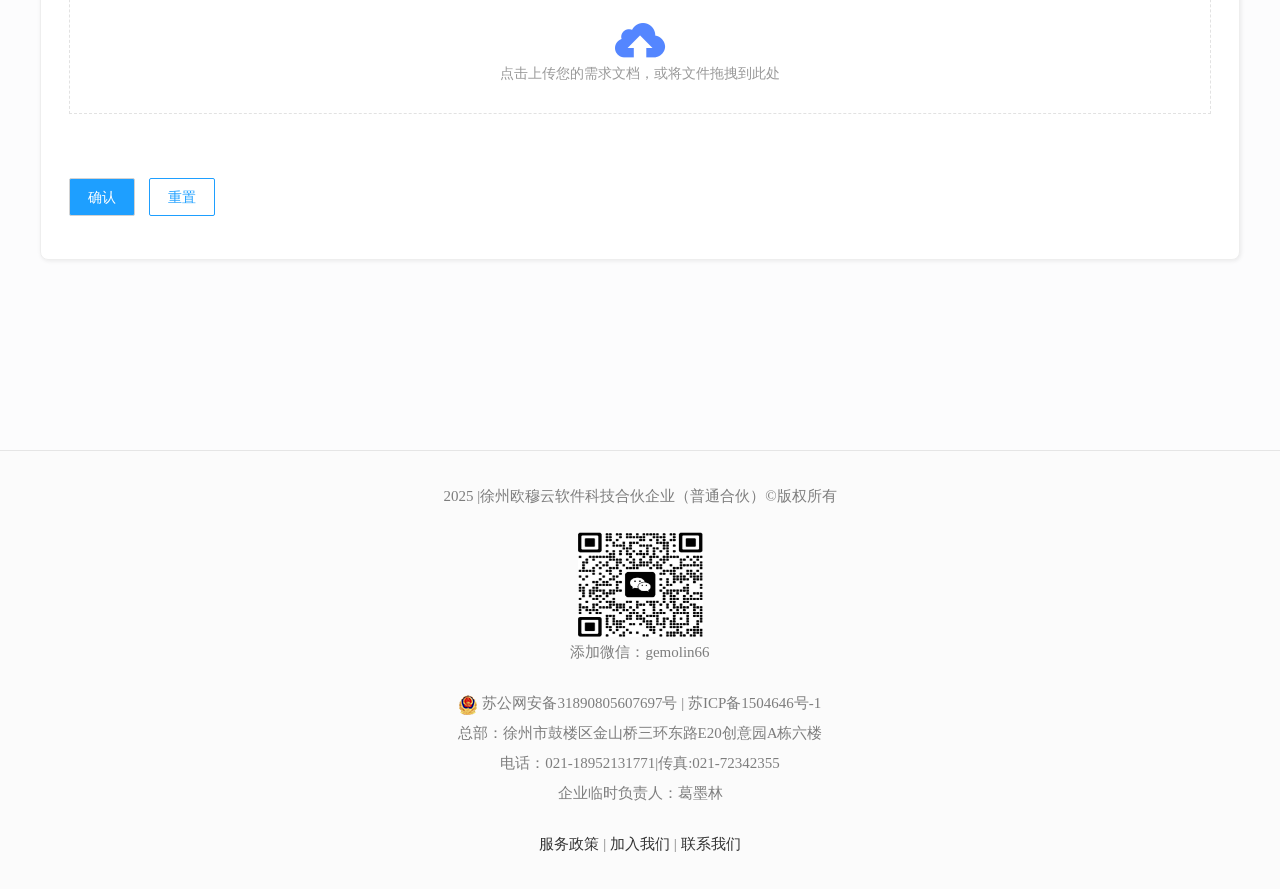
==== commit cfce6624: "Add files via upload" ====
--- a/index.html
+++ b/index.html
@@ -1,818 +1,1084 @@
-<!DOCTYPE html>
-<html lang="en">
-
-<head>
-    <meta charset="UTF-8">
-    <meta http-equiv="X-UA-Compatible" content="IE=edge">
-    <meta name="viewport" content="width=device-width, initial-scale=1.0">
-    <title>欧穆联邦官网首页-葛墨林</title>
-    <meta name="description" content="欧穆联邦软件科技有限合伙企业官网-葛墨林">
-    <meta name="keywords"
-        content="软件，外包，科技，网络，游戏，嵌入式，物联网，公司，企业，APP，web，网站，机器人，AI，人工智能，小程序，微信，QQ，硬件，系统，IOS，Android，Linux,Windows">
-    <meta name="author" content="葛墨林">
-    <link rel="canonical" href="https://tzgml.github.io/"> <!-- 避免重复内容，指定首选URL -->
-    <!-- Open Graph / Facebook -->
-    <meta property="og:type" content="website"> <!-- 指定页面类型 -->
-    <meta property="og:url" content="https://tzgml.github.io/"> <!-- 页面URL -->
-    <meta property="og:title" content="欧穆联邦软件科技有限合伙企业官网"> <!-- 页面标题 -->
-    <meta property="og:description" content="欧穆联邦软件科技有限合伙企业专业提供软件外包服务，致力于所有政，企，校实现数字化转型升级，提供高质量的软件开发全流程服务">
-    <!-- 页面描述 -->
-    <meta property="og:image" content="./官网/官网首页/元数据图片.png"> <!-- 页面相关图片 -->
-    <!-- Twitter -->
-    <meta property="twitter:card" content="summary_large_image"> <!-- Twitter卡片类型 -->
-    <meta property="twitter:url" content="https://tzgml.github.io/"> <!-- 页面URL -->
-    <meta property="twitter:title" content="欧穆联邦软件科技有限合伙企业官网"> <!-- 页面标题 -->
-    <meta property="twitter:description" content="欧穆联邦软件科技有限合伙企业专业提供软件外包服务，致力于所有政，企，校实现数字化转型升级，提供高质量的软件开发全流程服务">
-    <!-- 页面描述 -->
-    <meta property="twitter:image" content="./官网/官网首页/元数据图片.png"> <!-- 页面相关图片 -->
-    <link rel="preload" href="./官网/官网首页/2.jpg" as="image">
-    <link rel="stylesheet" href="./官网/官网首页/官网首页.css">
-    <!-- 屏幕宽度适配 -->
-    <script>
-        window.addEventListener('DOMContentLoaded', function () {
-            var screenWidth = window.innerWidth || document.documentElement.clientWidth || document.body.clientWidth;
-
-            if (screenWidth <= 884 && !window.location.href.includes("移动端首页.html")) {
-                window.location.href = './官网/官网首页/移动端首页.html';
-            } else if (screenWidth > 884 && !window.location.href.includes("index.html")) {
-                window.location.href = 'index.html';
-            }
-        });
-    </script>
-    <!-- 适配屏幕完毕 -->
-
-    <!--给网站添加鼠标点击爆炸五颜六色特效-->
-    <link rel="stylesheet" type="text/css" href="http://zhouql.vip/cdn/css/szgotop.css" />
-    <script src="http://zhouql.vip/cdn/blast.js"></script>
-</head>
-
-<body>
-
-    <!-- 烟花飘落特效 -->
-    <script type="text/javascript"
-        src="https://cdn.jsdelivr.net/gh/Fuukei/Public_Repository@latest/static/js/sakura-less.js"></script>
-    <!-- 烟花飘落特效结束 -->
-
-    <!-- 点击滑到顶部特效 -->
-    <div class="back-to-top cd-top faa-float animated cd-is-visible" style="top: -900px;"></div>
-    <script src="https://cdn.bootcdn.net/ajax/libs/jquery/3.6.0/jquery.js"></script>
-    <script src="http://zhouql.vip/cdn/szgotop.js"></script>
-
-
-
-    <!-- 看板娘 -->
-    <script src="https://cdn.jsdelivr.net/npm/jquery/dist/jquery.min.js"></script>
-    <link rel="stylesheet" href="https://cdn.jsdelivr.net/npm/font-awesome/css/font-awesome.min.css" />
-    <script src="https://cdn.jsdelivr.net/gh/stevenjoezhang/live2d-widget/autoload.js"></script>
-
-
-
-    <script>
-        var screenWidth = window.innerWidth || document.documentElement.clientWidth || document.body.clientWidth;
-
-        if (screenWidth <= 884 && !window.location.href.includes("移动端首页.html")) {
-            window.location.href = './官网/官网首页/移动端首页.html';
-        } else if (screenWidth > 884 && !window.location.href.includes("index.html")) {
-            window.location.href = 'index.html';
-        }
-    </script>
-
-
-
-
-    <!-- 主页开始 -->
-    <div class="container">
-        <header>
-            <p>欧穆联邦科技</p>
-            <ul>
-                <li><a href="#a1">开发流程</a></li>
-                <li><a href="./官网/解决方案/解决方案.html">解决方案</a></li>
-                <li><a href="./官网/合作案例/合作组织.html">合作组织</a></li>
-                <li><a href="./官网/产品中心/产品中心.html">产品中心</a></li>
-                <li><a href="#footer">联系我们</a></li>
-                <li><a href="https://openai.1479284.xyz/#/chat/1002">在线AI</a></li>
-            </ul>
-        </header>
-
-        <content>
-            <div class="c c1">
-
-                <div class="icon">
-                    <div><img src="./官网/官网首页/桌面应用.png" alt="桌面应用开发">
-                        <p>跨平台桌面应用程序</p>
-                    </div>
-                    <div><img src="./官网/官网首页/app.png" alt="APP开发">
-                        <p>IOS，Andriod跨平台APP</p>
-                    </div>
-                    <div><img src="./官网/官网首页/网站.png" alt="网站搭建">
-                        <p>web自适应网站开发</p>
-                    </div>
-                    <div><img src="./官网/官网首页/微信.png" alt="小程序开发">
-                        <p>微信，QQ小程序公众号</p>
-                    </div>
-                    <div><img src="./官网/官网首页/管理系统.png" alt="管理系统">
-                        <p>政企校数字管理系统</p>
-                    </div>
-                    <div><img src="./官网/官网首页/UI设计.png" alt="ui设计">
-                        <p>APP,webUI界面设计</p>
-                    </div>
-                    <div><img src="./官网/官网首页/嵌入式.png" alt="嵌入式系统开发">
-                        <p>智能嵌入式设备[软件]</p>
-                    </div>
-                    <div><img src="./官网/官网首页/游戏.png" alt="游戏代码代写">
-                        <p>游戏制作外包[抵制外挂]</p>
-                    </div>
-                </div>
-
-            </div>
-            <div class="divide">
-
-                <div class="technology-list">
-
-                    <div class="t1">
-                        <dl>
-                            <dt>IOS</dt>
-                            <dd>Swift</dd>
-                            <dd>ObjectiveC</dd>
-                            <dd>Cocoa</dd>
-                            <dd>Core Graphica</dd>
-                            <dd>ARKit</dd>
-                            <dd>CoreDate</dd>
-                        </dl>
-                        <dl>
-                            <dt>Android</dt>
-                            <dd>WebKit</dd>
-                            <dd>OpenGL</dd>
-                            <dd>Material Design</dd>
-                            <dd>MediaPlayer</dd>
-                            <dd>NDK</dd>
-                            <dd>JNI</dd>
-                        </dl>
-
-                        <dl>
-                            <dt>HTML5</dt>
-                            <dd>JavaScript</dd>
-                            <dd>Vue</dd>
-                            <dd>React</dd>
-                            <dd>AngularJS</dd>
-                            <dd>BootStrap</dd>
-                            <dd>CSS3</dd>
-                        </dl>
-                        <dl>
-                            <dt>PHP</dt>
-                            <dd>ThinkPHP</dd>
-                            <dd>YII/CI</dd>
-                            <dd>Laravel</dd>
-                            <dd>Kohana</dd>
-                            <dd>PHPCMS</dd>
-                            <dd>CakePHP</dd>
-                        </dl>
-                        <dl>
-                            <dt>JAVA</dt>
-                            <dd>SpringBoot</dd>
-                            <dd>SSM/MQ</dd>
-                            <dd>WebService</dd>
-                            <dd>Solr</dd>
-                            <dd>Dubbo</dd>
-                            <dd>Zookeeper</dd>
-                        </dl>
-                    </div>
-                </div>
-
-
-                <div class="c c3"><img src="./官网/官网首页/流程图.png" alt="项目开发流程"></div>
-            </div>
-        </content>
-
-        <div class="footer">
-            <div class="c c4">
-                <span>QQ:1778607946</span>
-                <span>邮箱：18952131770@189.cn</span>
-                <span>电话：18952131770</span>
-                <span>微信：gemolin66</span>
-            </div>
-        </div>
-    </div>
-    <!-- 主页结束 -->
-
-    <!-- APP外包服务，Android,IOS,iPad -->
-    <div class="two">
-        <div class="title">
-            <p>高端app定制开发</p>
-            <a href="" class="ol-consult">在线咨询</a>
-        </div>
-    </div>
-
-    <div class="app">
-        <div class="app-dev">
-            <h1>APP软件外包开发</h1>
-            <p>我们提供APP外包服务,为保证多系统融合,可接入金蝶K3、金蝶KIS、用友、SAP、管家<br>婆、百盛软件、淘宝、天猫、京东、Amazon、钉钉、分享销客等其他行业软件产品</p>
-            <div class="app-dev-class pub-1200">
-                <div class="box">
-                    <div>
-                        <img src="https://www.irzhd.com//imgs/app (2).png" alt="IOS开发">
-                    </div>
-                    <h1>IOS开发</h1>
-                    <p>专注高端IOS系统开发，提供优质IOS APP开发服务</p>
-                </div>
-                <div class="box">
-                    <div>
-                        <img src="https://www.irzhd.com//imgs/app (4).png" alt="Andriod开发">
-                    </div>
-                    <h1>Andriod开发</h1>
-                    <p>针对主流Andriod系统提供全流程APP咨询、策划、开发服务</p>
-                </div>
-                <div class="box">
-                    <div>
-                        <img src="https://www.irzhd.com//imgs/app (3).png" alt="Pad开发">
-                    </div>
-                    <h1>Pad开发</h1>
-                    <p>提供IOS、Andriod系统的Pad应用设计、开发服务</p>
-                </div>
-                <div class="box">
-                    <div>
-                        <img src="https://www.irzhd.com//imgs/app (1).png" alt="智能物联开发">
-                    </div>
-                    <h1>智能物联开发</h1>
-                    <p>针对企业需求，提供专业智能物联网开发服务，让智能物联更简单</p>
-                </div>
-            </div>
-        </div>
-    </div>
-    <!-- APP外包服务，Android,IOS,iPad 模块结束 -->
-
-
-    <!-- APP分类 -->
-    <div class="app-class">
-        <h1>移动APP应用开发类别</h1>
-        <p>锐智互动以专业服务的态度，将市面上现有APP归纳为十七大类别为企业客户<br>提供最具针对性的APP开发服务</p>
-        <ul class="pub-1200 wrap">
-            <li>在线教育类</li>
-            <li>智能家居类</li>
-            <li>互联网金融类</li>
-            <li>医疗类</li>
-            <li>旅游类</li>
-            <li>家政类</li>
-            <li>地产类</li>
-            <li>电商类</li>
-            <li>政务类</li>
-            <li>物流类</li>
-            <li>行业门户类</li>
-            <li>移动办公类</li>
-            <li>餐饮类</li>
-            <li>新媒体资讯类</li>
-            <li>智慧城市类</li>
-            <li>社区类</li>
-            <li>社交类</li>
-            <li class="ol-consult">更多</li>
-        </ul>
-    </div>
-    <!-- APP分类结束 -->
-
-
-
-
-    <!-- 移动APP定制流程 -->
-    <div class="app-order-process" id="a1">
-        <h1>移动APP定制<span>流程</span></h1>
-        <p>严密的开发流程管控为移动应用开发提供保障</p>
-        <!--产品规划-->
-        <div class="product-plan">
-            <h2>移动应用产品分析</h2>
-            <div class="analysis">
-                <div class="analysis-center">
-                    <span>用户需求</span>
-                    <p>目标受众与用户需求解析</p>
-                </div>
-                <div class="analysis-center">
-                    <span>研发成本</span>
-                    <p>移动应用开发成本评估</p>
-                </div>
-                <div class="analysis-center">
-                    <span>成本分析</span>
-                    <p>推广与运营成本分析、渠道投放</p>
-                </div>
-            </div>
-            <h2>移动应用产品与技术规划</h2>
-            <div class="analysis-down">
-                <dl>
-                    <dt>
-                        功能策划
-                    </dt>
-                    <dd>
-                        核心功能确定，梳理产品功能与逻辑，输出产品文档
-                    </dd>
-                </dl>
-                <dl>
-                    <dt>
-                        界面规划
-                    </dt>
-                    <dd>
-                        产品界面规划，产品视觉设计规划，产品交互设计规划
-                    </dd>
-                </dl>
-                <dl>
-                    <dt>
-                        移技术规划
-                    </dt>
-                    <dd>
-                        确定稳定技术架构解决方案，移动应用安全性能规划
-                    </dd>
-                </dl>
-            </div>
-        </div>
-        <!--定制开发-->
-        <div class="product-dev">
-            <div class="rightbox">
-                <div class="top">
-                    <h1>移动应用技术研发规划</h1>
-                    <ul>
-                        <li>需求分析</li>
-                        <li>总体设计</li>
-                        <li>功能分解</li>
-                        <li>迭代计划</li>
-                    </ul>
-                </div>
-                <div class="middle">
-                    <h1>移动开发项目流程管控</h1>
-                    <p><img src="https://www.irzhd.com//imgs/qian.png" class="移动开发项目流程管控"></p>
-                </div>
-                <div class="bottom">
-                    <h1>移动应用开发项目流程管控</h1>
-                    <div>
-                        <p>1、进程管理:各个功能实现计划表</p>
-                        <p>2、沟通管理:周期例会、头脑风暴</p>
-                        <p>3、质量管理：内测优化、设计评测</p>
-                        <p>4、安全管理：压力测试、云端服务器部署</p>
-                    </div>
-                </div>
-            </div>
-        </div>
-        <!--运营推广-->
-        <div class="product-popularize">
-            <div class="rightbox">
-                <dl>
-                    <dt>
-                        <img src="https://www.irzhd.com//imgs/lanyuan.png" alt="移动应用市场策略">&nbsp;移动应用市场策略
-                    </dt>
-                    <dd>
-                        <p>1、移动应用营销策略组合：包装优化、联合限免、独家限免、活动创意策划、口碑传播、饥饿营销、事件炒作。</p>
-                        <p>2、移动应用推广渠道：社交媒体、论坛BBS、各大应用平台、移动互联网新闻媒体、网站联盟、线下推广活动。</p>
-                    </dd>
-                </dl>
-                <dl>
-                    <dt>
-                        <img src="https://www.irzhd.com//imgs/lanyuan.png" alt="移动应用价格与用户策略">&nbsp;移动应用价格与用户策略
-                    </dt>
-                    <dd>
-                        <p>1、移动应用价格及促销策略组合：精准营销，使用价值次级用户购买欲，植入式广告，用户参与式广告。</p>
-                        <p>2、用户黏度、活跃度培养计划：用户行为分析，用户心理分析，创意活动策划，核心功能的持续创新。</p>
-                    </dd>
-                </dl>
-                <dl>
-                    <dt>
-                        <img src="https://www.irzhd.com//imgs/lanyuan.png" alt="移动应用产品功能优化">&nbsp;移动应用产品功能优化
-                    </dt>
-                    <dd>
-                        <p>1、用户反馈机制：移动应用用户反馈功能实现，专业的用户答辩团队，建立QQ群、电话、邮件、微信等。</p>
-                        <p>2、功能需求点分析：移动应用用户行为数据统计、用户心理分析、用户反馈数据统计分析、用户动机分析。</p>
-                        <p>3、功能与内容调整：核心功能的创新、价值功能的加法、附带功能的减法。</p>
-                    </dd>
-                </dl>
-            </div>
-        </div>
-    </div>
-    <!-- 移动APP定制流程结束 -->
-
-    <!-- 交付清单开始 -->
-    <div class="app-delivery-list">
-        <h1>交付清单</h1>
-        <p>交付的不止是规范整洁的源码，还有详尽的系统设计文档</p>
-        <div class="delivery-list-box">
-            <dl>
-                <dt>
-                    <img src="https://www.irzhd.com//imgs/zfqd (1).png" alt="需求文档">
-                </dt>
-                <dd>
-                    需求文档
-                </dd>
-            </dl>
-            <dl>
-                <dt>
-                    <img src="https://www.irzhd.com//imgs/zfqd (2).png" alt="原型设计文件">
-                </dt>
-                <dd>
-                    原型设计文件
-                </dd>
-            </dl>
-            <dl>
-                <dt>
-                    <img src="https://www.irzhd.com//imgs/zfqd (9).png" alt="UI源文件">
-                </dt>
-                <dd>
-                    UI源文件
-                </dd>
-            </dl>
-            <dl>
-                <dt>
-                    <img src="https://www.irzhd.com//imgs/zfqd (7).png" alt="APP+ 后台源码">
-                </dt>
-                <dd>
-                    APP+后台源码
-                </dd>
-            </dl>
-            <dl>
-                <dt>
-                    <img src="https://www.irzhd.com//imgs/zfqd (6).png" alt="系统部署文档">
-                </dt>
-                <dd>
-                    系统部署文档
-                </dd>
-            </dl>
-            <dl>
-                <dt>
-                    <img src="https://www.irzhd.com//imgs/zfqd (10).png" alt="接口文档">
-                </dt>
-                <dd>
-                    接口文档
-                </dd>
-            </dl>
-            <dl>
-                <dt>
-                    <img src="https://www.irzhd.com//imgs/zfqd (8).png" alt="运维文档">
-                </dt>
-                <dd>
-                    运维文档
-                </dd>
-            </dl>
-            <dl>
-                <dt>
-                    <img src="https://www.irzhd.com//imgs/zfqd (3).png" alt="代码框架说明">
-                </dt>
-                <dd>
-                    代码框架说明
-                </dd>
-            </dl>
-            <dl>
-                <dt>
-                    <img src="https://www.irzhd.com//imgs/zfqd (4).png" alt="数据字典">
-                </dt>
-                <dd>
-                    数据字典
-                </dd>
-            </dl>
-            <dl>
-                <dt>
-                    <img src="https://www.irzhd.com//imgs/zfqd (5).png" alt="测试报告">
-                </dt>
-                <dd>
-                    测试报告
-                </dd>
-            </dl>
-        </div>
-    </div>
-    <!-- 交付清单结束 -->
-
-
-    <!-- 系统安全开始 -->
-    <div class="app-system-safety">
-        <h1>系统安全</h1>
-        <p>多维度的系统安全防范，是您项目稳定运行的基础</p>
-        <div class="dldisplay">
-            <dl>
-                <dt>
-                    代码级别
-                </dt>
-                <dd>
-                    SQL注入
-                </dd>
-                <dd>
-                    过滤拦截
-                </dd>
-                <dd>
-                    并发安全
-                </dd>
-                <dd>
-                    MD5加密
-                </dd>
-            </dl>
-            <dl>
-                <dt>
-                    程序级别
-                </dt>
-                <dd>
-                    身份认证
-                </dd>
-                <dd>
-                    权限控制
-                </dd>
-                <dd>
-                    渗透测试
-                </dd>
-                <dd>
-                    日志追踪
-                </dd>
-            </dl>
-            <dl>
-                <dt>
-                    数据级别
-                </dt>
-                <dd>
-                    数据存储
-                </dd>
-                <dd>
-                    双机容错
-                </dd>
-                <dd>
-                    数据备份
-                </dd>
-                <dd>
-                    灾难恢复
-                </dd>
-            </dl>
-            <dl>
-                <dt>
-                    服务器
-                </dt>
-                <dd>
-                    防火墙
-                </dd>
-                <dd>
-                    入侵检测
-                </dd>
-                <dd>
-                    漏洞扫描
-                </dd>
-                <dd>
-                    物理隔离
-                </dd>
-            </dl>
-        </div>
-    </div>
-    <!-- 系统安全结束 -->
-
-
-    <!-- 我们的优势开始-->
-    <div class="app-us-ability">
-        <h1>用精湛的技术提升项目的价值和智慧</h1>
-        <div class="app-us-ability-content">
-            <div class="content-box">
-                <img src="https://www.irzhd.com//imgs/us (1).png" alt="全栈牛人">
-                <h3>全栈牛人</h3>
-                <p>全栈工程师协同打造前后端 </p>
-            </div>
-            <div class="content-box">
-                <img src="https://www.irzhd.com//imgs/us (2).png" alt="敏捷开发">
-                <h3>敏捷开发</h3>
-                <p>以用户需求进化为核心</p>
-            </div>
-            <div class="content-box">
-                <img src="https://www.irzhd.com//imgs/us (3).png" alt="驳接硬件">
-                <h3>驳接硬件</h3>
-                <p>打造智能控制设备</p>
-            </div>
-            <div class="content-box">
-                <img src="https://www.irzhd.com//imgs/us (4).png" alt="数据贯通">
-                <h3>数据贯通</h3>
-                <p>第三方进销存、ERP数据</p>
-            </div>
-        </div>
-    </div>
-    <!-- 我们的优势  模块结束 -->
-
-    <!-- 技术支持开始 -->
-    <div class="app-technical-support">
-        <h1>全天候技术支持</h1>
-        <p>成熟的开发项目管理体系，确保您的项目高效交付、稳定上线</p>
-        <div class="show-support">
-            <div>
-                <img src="https://www.irzhd.com//imgs/zc (1).png" alt="服务器部署及维护">
-                <p>服务器部署<br>及维护</p>
-            </div>
-            <div>
-                <img src="https://www.irzhd.com//imgs/zc (2).png" alt="后台使用指导培训">
-                <p>后台使用<br>指导培训</p>
-            </div>
-            <div>
-                <img src="https://www.irzhd.com//imgs/zc (4).png" alt="专属服务顾问7*24 小时技术支持">
-                <p>专属服务顾问<br>24小时技术支持</p>
-            </div>
-            <div>
-                <img src="https://www.irzhd.com//imgs/zc (3).png" alt="系统维护">
-                <p>系统维护<br>迭代优化</p>
-            </div>
-        </div>
-    </div>
-    <!-- 技术支持结束 -->
-
-
-    <!-- 提交需求模块开始 -->
-    <div id="demand">
-        <div class="pub-1200 app2">
-            <h1>提交需求，获取工期与报价</h1>
-            <a href="javascript:;" class="ol-consult">立即咨询</a>
-        </div>
-    </div>
-    <!-- 提交需求模块结束 -->
-
-
-    <!-- 页脚开始 -->
-    <div id="footer">
-        <ul>
-            <li class="active"><a href="index.html">官网首页</a></li>
-            <li><a href="#a1">开发流程</a></li>
-            <li><a href="./官网/解决方案/解决方案.html">解决方案</a></li>
-            <li><a href="./官网/合作案例/合作组织.html">合作组织</a></li>
-            <li><a href="./官网/产品中心/产品中心.html">产品中心</a></li>
-            <li><a href="https://openai.1479284.xyz/#/chat/1002">在线AI</a></li>
-        </ul>
-
-        <div class="companymsg">
-            <h1>欧穆联邦软件科技</h1>
-            <div class="footerleft">
-                <p>long live the EMFD!!!</p>
-                <p>微信：gemolin66</p>
-                <p>电话：18952131771</p>
-                <p>QQ：1778607946</p>
-                <p>邮箱：18952131771@189.cn</p>
-                <p>服务热线(国外客户加0086):189-5213-1770×24小时</p>
-            </div>
-        </div>
-        <div class="copyright">
-            <p><span>2021-2024 </span>欧穆联邦软件科技有限合伙企业.All Right Reserved.<a href="">苏ICP备15026839号-1</a> <a
-                    href="">隐私政策</a></p>
-        </div>
-    </div>
-    <br><br><br>
-    <!-- 页脚结束 -->
-
-
-
-    <!-- 客服窗口开始 -->
-    <div class="zxb-im-win preview-icon mid-right type-3 btn-right" style="visibility: visible;">
-        <div class="btn-text-icon-customer">
-            <div class="icon-content"><i class="iconfont-customer" style="color: rgb(0 170 255);"></i></div>
-            <div class="text" style="color: rgb(0, 153, 255);">
-                <span>在</span><span>线</span><span>咨</span><span>询</span>
-            </div>
-        </div>
-        <div class="badge" style="display: none;"><span class="badge-text"></span><span class="badge-plus"
-                style="display: none;">+</span></div>
-    </div>
-
-    <!-- 客服窗口结束 -->
-
-
-
-
-    <!-- 表单 -->
-    <ins id="newBridge">
-        <!-- target: nodeBoard -->
-        <ins class="nb-nodeboard-base nb-nodeboard-position-base nb-nodeboard-left-bottom nb-show" id="nb_nodeboard">
-            <ins class="nb-nodeboard-contain-base nb-nodeboard-contain">
-                <ins id="nb_nodeboard_top" class="nb-nodeboard-top">
-                    <ins class="nb-head-title">请您留言</ins><ins class="nb-nodeboard-close" id="nb_nodeboard_close"
-                        data-type="min"></ins></ins>
-                <ins id="nb_nodeboard_text" class="nb-nodeboard-text">
-                    <p class="nb-nodeboard-company">葛墨林18952131771</p>
-                </ins>
-                <form id="nb_nodeboard_form" autocomplete="off" class="nb-board-form"
-                    action="https://affim.baidu.com/cps5//bookmanage/saveBook.action?userId=41933661" method="post"
-                    accept-charset="utf-8">
-                    <ins id="nb_nodeboard_set" class="nb-nodeboard-set">
-                        <ins class="nb-nodeboard-content">
-                            <textarea id="nb-nodeboard-set-content-js" data-write="1" name="content" data-ph="留言内容（必填）"
-                                placeholder="请在此输入留言内容，我们会尽快与您联系。（必填）"
-                                class="nb-nodeboard-set-content nb-nodeboard-param"></textarea></ins>
-                        <ins class="nb-nodeboard-name" style="z-index:4;">
-                            <ins class="nb-nodeboard-icon nodeName"></ins>
-                            <input id="nb_nodeboard_set_name" data-write="0" name="visitorName" maxlength="30"
-                                class="nb-nodeboard-input nb-nodeboard-param" type="text" data-ph="姓名"
-                                placeholder="姓名"></ins>
-                        <ins class="nb-nodeboard-name" id="nb_nodeboard_phone" style="z-index:3;">
-                            <ins class="nb-nodeboard-icon nodePhone"></ins>
-                            <input id="nb_nodeboard_set_phone" name="visitorPhone" maxlength="30"
-                                class="nb-nodeboard-input nb-nodeboard-param" data-write="1" type="text"
-                                data-ph="电话（必填）" placeholder="电话（必填）"></ins>
-                        <ins class="nb-nodeboard-name nb-nodeboard-ext-input" style="z-index:2;">
-                            <ins class="nb-nodeboard-icon nodeExt"></ins>
-                            <input id="nb_nodeboard_ext_2" name="item0" class="nb-nodeboard-input nb-nodeboard-param"
-                                maxlength="50" type="text" data-write="0" data-ph="邮箱" placeholder="邮箱"></ins>
-                        <ins class="nb-nodeboard-name nb-nodeboard-ext-input" style="z-index:1;">
-                            <ins class="nb-nodeboard-icon nodeExt"></ins>
-                            <input id="nb_nodeboard_ext_1" name="item1" class="nb-nodeboard-input nb-nodeboard-param"
-                                maxlength="50" type="text" data-write="0" data-ph="地址" placeholder="地址"></ins></ins>
-                </form>
-                <ins class="nb-nodeboard-send" id="nb_node_contain">
-                    <ins id="nb_nodeboard_send" needverifycode="1"
-                        class="nb-nodeboard-send-btn nb-nodeboard-send-btn-0">提交</ins></ins>
-            </ins></ins></ins><!-- end -->
-
-
-    <!-- 提交表单效果 -->
-    <script>
-        document.getElementById('nb_nodeboard_send').addEventListener('click', function (event) {
-            // 阻止默认的提交行为
-            event.preventDefault();
-
-            // 获取用户输入的电子邮件和电话号码
-            var email = document.getElementById('nb_nodeboard_ext_2').value;
-            var phone = document.getElementById('nb_nodeboard_set_phone').value;
-
-            // 定义电子邮件和电话号码的正则表达式
-            var emailPattern = /^[^ ]+@[^ ]+\.[a-z]{2,3}$/;
-            var phonePattern = /^[0-9]{10,11}$/;
-
-            // 验证电子邮件和电话号码的格式
-            if (!emailPattern.test(email)) {
-                alert('请输入有效的电子邮件地址');
-                return;
-            }
-            if (!phonePattern.test(phone)) {
-                alert('请输入有效的电话号码');
-                return;
-            }
-
-            // 显示提交成功的弹窗
-            alert('提交成功');
-
-            // 清空表单
-            document.getElementById('nb_nodeboard_form').reset();
-        });
-    </script>
-    <!-- 提交表单效果结束 -->
-
-
-    <!-- 拖动表单的实现 -->
-    <script>
-        var nodeBoard = document.querySelector('#newBridge .nb-nodeboard-base');
-        var nodeBoardTop = document.querySelector('#newBridge .nb-nodeboard-top');
-        var isDragging = false;
-        var offsetX, offsetY;
-
-        nodeBoardTop.addEventListener('mousedown', function (e) {
-            isDragging = true;
-            offsetX = e.clientX - nodeBoard.offsetLeft;
-            offsetY = e.clientY - nodeBoard.offsetTop;
-        });
-
-        document.addEventListener('mousemove', function (e) {
-            if (isDragging) {
-                var leftPos = e.clientX - offsetX;
-                var topPos = e.clientY - offsetY;
-                nodeBoard.style.left = leftPos + 'px';
-                nodeBoard.style.top = topPos + 'px';
-            }
-        });
-
-        document.addEventListener('mouseup', function () {
-            isDragging = false;
-        });
-    </script>
-    <!-- 拖动表单结束 -->
-
-    <!-- 点击横杠整个表单模块就会变成小图标，点击小图标会重现整个表单 -->
-    <script>
-        var close = document.querySelector('.nb-nodeboard-close');
-        var nbnodeboardbase = document.querySelector('.nb-nodeboard-base ');
-        var showButton;
-
-        close.addEventListener('click', function () {
-            nbnodeboardbase.style.display = 'none';
-            showButton = createShowButton();
-            document.body.appendChild(showButton);
-        });
-
-        function createShowButton() {
-            var showButton = document.createElement('div');
-            showButton.style.backgroundImage = "url('官网/官网首页/隐藏表单.png')";
-            showButton.style.position = 'fixed';
-            showButton.style.top = '42em';
-            showButton.style.right = '1em';
-            showButton.style.transform = 'translate(-50%, -50%)';
-            showButton.style.width = '4.5em';
-            showButton.style.height = '4.5em';
-            showButton.style.backgroundSize = 'cover';
-            showButton.style.cursor = 'pointer';
-            showButton.id = 'showButton';
-            showButton.addEventListener('click', function () {
-                newBridge.style.display = 'block';
-                document.body.removeChild(showButton);
-            });
-            return showButton;
-        }
-
-        document.addEventListener('click', function (event) {
-            if (event.target === showButton) {
-                nbnodeboardbase.style.display = 'block';
-                document.body.removeChild(showButton);
-            }
-        });
-    </script>
-    <!-- 表单特效结束-->
-
-    <script src="官网/官网首页/官网首页.js"></script>
-
-</body>
-
+<!Doctype html>
+<html lang="en">
+
+<head>
+  <meta charset="utf-8">
+  <meta name="viewport" content="width=device-width, initial-scale=1">
+  <title>徐州欧穆云软件科技合伙企业-葛墨林</title>
+  <link rel="icon" href="./src/icon.png">
+  <meta http-equiv="X-UA-Compatible" content="IE=edge">
+  <meta name="description" content="徐州欧穆云软件科技合伙企业官网-专业提供软件外包">
+  <meta name="keywords"
+    content="软件,外包,科技,网络,游戏,嵌入式,物联网,企业,APP,web,网站,机器人,AI,人工智能,小程序,微信,QQ,硬件,系统,IOS,Android,Linux,Windows,抖音">
+  <meta name="author" content="葛墨林">
+  <link rel="canonical" href="https://tzgml.pages.dev/"> <!-- 避免重复内容，指定首选URL -->
+
+  <!-- Open Graph / Facebook -->
+  <meta property="og:type" content="website"> <!-- 指定页面类型 -->
+  <meta property="og:url" content="https://tzgml.pages.dev/">
+  <meta property=" og:title " content="The official website of Xuzhou Oumuyun Software Technology Partnership">
+  <!-- 页面标题 -->
+  <meta property="og:description"
+    content="Xuzhou Oumuyun Software Technology Partnership specializes in providing software outsourcing services, is committed to the digital transformation and upgrading of all governments, enterprises and schools, and provides high-quality software development full-process services">
+  <!-- 页面描述 -->
+  <meta property="og:image" content="./src/metaimg.jpg"> <!-- 页面相关图片 -->
+
+  <!-- Twitter -->
+  <meta property="twitter:card" content="summary_large_image"> <!-- Twitter卡片类型 -->
+  <meta property="twitter:url" content="https://tzgml.pages.dev/"> <!-- 页面URL -->
+  <meta property="twitter:title" content="The official website of Xuzhou Oumuyun Software Technology Partnership">
+  <!-- 页面标题 -->
+  <meta property="twitter:description"
+    content="Xuzhou Oumuyun Software Technology Partnership specializes in providing software outsourcing services, is committed to the digital transformation and upgrading of all governments, enterprises and schools, and provides high-quality software development full-process services">
+  <!-- 页面描述 -->
+  <meta property="twitter:image" content="./src/metaimg.jpg"> <!-- 页面相关图片 -->
+
+  <!--给网站添加鼠标点击爆炸五颜六色特效-->
+  <link rel="stylesheet" type="text/css" href="http://zhouql.vip/cdn/css/szgotop.css" />
+  <script src="http://zhouql.vip/cdn/blast.js"></script>
+
+  <style>
+    body {
+      cursor: url(http://www.ibloger.net/cursor.ico), auto;
+    }
+
+    @font-face {
+      font-family: btfFont;
+      src: url(https://open.programapps.top/font/TypeFont.woff2) format('woff2')
+    }
+
+    * {
+      font-family: btfFont;
+      font-weight: 400;
+
+    }
+
+    @keyframes updown {
+      0% {
+        opacity: 0;
+        transform: translateY(-20px);
+      }
+
+      75% {
+        opacity: 0.7;
+      }
+
+      100% {
+        opacity: 1;
+        transform: translateY(0);
+      }
+    }
+
+    body {
+      background-color: #fcfcfd;
+    }
+
+    .text-center {
+      text-align: center;
+    }
+
+    .font-big {
+      font-size: 40px;
+    }
+
+    .margin-top {
+      margin-top: 110px;
+    }
+
+    .oumuyun {
+      position: relative;
+      background-image: -webkit-linear-gradient(left, #4490ff, #b16aff, #1478f5);
+      -webkit-background-clip: text;
+      background-clip: text;
+      -webkit-text-fill-color: transparent;
+      animation: updown 1s forwards;
+      letter-spacing: 1px;
+      font-weight: 900;
+      margin-bottom: 7em;
+      top: 5em;
+    }
+
+
+    /* 表单点击后呈蓝色边框 */
+    .layui-input:focus,
+    .layui-textarea:focus {
+      border-color: #276dff !important;
+      box-shadow: 0 0 0 0.3px rgb(31 93 255 / 100%) !important;
+    }
+
+    /* 脚注样式 */
+    .footer {
+      background-color: #fbfbfb;
+      font-size: 15px;
+      color: rgba(0, 0, 0, 0.5);
+      line-height: 2;
+      border-top: #e5e5e5 1px solid;
+      display: flex;
+      flex-direction: column;
+      align-items: center;
+    }
+
+    a {
+      transition: all 0.3s;
+      text-decoration: none;
+    }
+
+    .text-underline {
+      height: 10px !important;
+      background-color: #8799ff !important;
+      width: 50px !important;
+      margin-top: 10px !important;
+      margin-bottom: 20px !important;
+    }
+
+    .margin-lr {
+      margin-left: 40px;
+      margin-right: 40px;
+    }
+
+    .margin-lrb {
+      margin-left: 50px;
+      margin-right: 50px;
+    }
+
+    .padding {
+      padding: 2em;
+    }
+
+    .radius {
+      border-radius: 8px !important;
+    }
+
+    p {
+      line-height: 2;
+      font-size: 15px;
+    }
+
+    /* 鼠标划过导航栏底部滑出蓝色横杠 */
+    .layui-nav .layui-this:after,
+    .layui-nav-bar {
+      background-color: #8a99f0 !important;
+    }
+
+    /* 导航栏固定在页面顶部 */
+    .nav-fixed {
+      width: 100vw !important;
+      top: 0 !important;
+      position: fixed !important;
+      z-index: 929 !important;
+      opacity: 0.85 !important;
+    }
+
+    .layui-this a {
+      color: #8a99f0 !important;
+    }
+
+    .text-right {
+      text-align: right;
+    }
+
+    /* 文件上传框图标呈蓝色 */
+    .upload {
+      color: #5486ff !important;
+
+    }
+
+    /* 表单选择按钮呈蓝色 */
+    .layui-form-onswitch {
+      border-color: #fff !important;
+      background-color: #00a1ff !important;
+    }
+
+    /* 脚注复选框呈蓝色 */
+    .layui-form-radio:hover>*,
+    .layui-form-radioed,
+    .layui-form-radioed>i {
+      color: #5557fb !important;
+    }
+
+    /* 脚注备案信息样式 */
+    p>.beian {
+      vertical-align: middle;
+      margin-right: 2px;
+    }
+
+    /* 脚注部分的微信二维码图片大小 */
+    .weixin {
+      width: 125px;
+      height: 105px;
+    }
+
+    /* 表单下拉菜单字体为蓝色 */
+    .layui-form-select dl dd.layui-this {
+      color: #3ca5f3 !important;
+    }
+
+    .layui-elem-quote {
+      font-size: 12.5px !important;
+    }
+
+    /* 移动端适配 */
+    @media screen and (max-width: 480px) {
+      footer p {
+        font-size: 13px;
+      }
+
+      .margin-top {
+        font-size: 20px;
+      }
+
+
+      .footer {
+        font-size: 14px;
+      }
+
+      .layui-colla-title {
+        font-size: 12px !important
+      }
+
+      .layui-colla-content {
+        font-size: 12px !important;
+      }
+
+      .layui-colla-content p {
+        font-size: 12px !important;
+      }
+
+      .layui-panel p {
+        font-size: 12.65px !important;
+      }
+
+
+    }
+
+    @media screen and (max-width: 449px) {
+      footer p {
+        font-size: 12px;
+      }
+
+      .footer {
+        font-size: 13px;
+      }
+
+      .font-big {
+        font-size: 27px !important;
+      }
+
+      .layui-card-header {
+        font-size: 13.7px;
+      }
+
+      .layui-card-body {
+        font-size: 12px;
+      }
+    }
+
+    @media screen and (max-width: 368px) {
+      .layui-panel p {
+        font-size: 10px !important;
+      }
+
+      .font-big {
+        font-size: 21px !important;
+      }
+
+      .layui-nav * {
+        font-size: 12px !important;
+      }
+
+      .layui-card-header {
+        font-size: 12px !important;
+      }
+
+      .layui-card-body {
+        font-size: 10px;
+      }
+
+      .layui-colla-title {
+        font-size: 11px !important
+      }
+
+      .layui-colla-content {
+        font-size: 10px !important;
+      }
+
+      .margin-top {
+        font-size: 16px;
+      }
+
+      .layui-form-pane .layui-form-label {
+        width: 80px !important;
+        padding: 8px !important;
+        line-height: 18px !important;
+        font-size: 11px !important;
+      }
+
+      .layui-input,
+      .layui-textarea {
+        display: block !important;
+        width: 100% !important;
+        padding-left: 7px !important;
+        font-size: 11px !important;
+      }
+
+      .layui-form-radio>* {
+        font-size: 11px !important;
+      }
+
+      .layui-upload-drag {
+        font-size: 12px;
+      }
+
+      .layui-btn-primary {
+        font-size: 11px !important;
+      }
+
+      .weixintext {
+        font-size: 14px;
+      }
+
+      footer p {
+        font-size: 9.1px !important;
+      }
+
+      .footspan {
+        font-size: 11px;
+      }
+
+      .layui-form-item .layui-input-inline {
+
+        margin: 0 0 10px 82px !important;
+      }
+
+      .layui-form-item .layui-input-inline+.layui-form-mid {
+        margin-left: 0px !important;
+        top: 0px !important;
+      }
+
+      .layui-form-switch>div {
+        font-size: 11px !important;
+      }
+    }
+
+    @media screen and (max-width: 320px) {
+      .layui-elem-quote {
+        font-size: 11px !important;
+      }
+    }
+
+    /* 联系方式模块中的引用左边框颜色改成蓝色 */
+    .layui-elem-quote {
+      border-left: 5px solid #6bc1ff !important;
+    }
+
+    .layui-laydate .layui-this,
+    .layui-laydate .layui-this>div {
+      background-color: #6bc1ff !important;
+    }
+
+    /* 日期选择框样式 */
+    .layui-laydate-range {
+      width: auto !important;
+    }
+
+    .layui-laydate-range .layui-laydate-main {
+      display: block !important;
+      max-width: 100% !important;
+    }
+  </style>
+  <link rel="stylesheet" href="layui/css/layui.css">
+</head>
+
+
+
+
+<body>
+  <!-- 烟花飘落特效 -->
+  <script type="text/javascript"
+    src="https://cdn.jsdelivr.net/gh/Fuukei/Public_Repository@latest/static/js/sakura-less.js"></script>
+  <!-- 烟花飘落特效结束 -->
+
+  <!-- 点击滑到顶部特效 -->
+  <div class="back-to-top cd-top faa-float animated cd-is-visible" style="top: -900px;"></div>
+  <script src="https://cdn.bootcdn.net/ajax/libs/jquery/3.6.0/jquery.js"></script>
+  <script src="http://zhouql.vip/cdn/szgotop.js"></script>
+
+
+
+  <!-- 看板娘 -->
+  <script src="https://cdn.jsdelivr.net/npm/jquery/dist/jquery.min.js"></script>
+  <link rel="stylesheet" href="https://cdn  .jsdelivr.net/npm/font-awesome/css/font-awesome.min.css" />
+  <script src="https://cdn.jsdelivr.net/gh/stevenjoezhang/live2d-widget/autoload.js"></script>
+
+  <div class="banner-video">
+    <video autoplay loop muted>
+      <source src="src/indexvedio.mp4" type="video/mp4">
+    </video>
+    <div class="bottom-cover"
+      style="background-image: linear-gradient(rgba(255, 255, 255, 0) 0%, rgb(244 248 251 / 0.6) 50%, rgb(244 248 251) 100%);">
+    </div>
+  </div>
+
+  <style>
+    .banner-video {
+      position: absolute;
+      width: 100%;
+      overflow: hidden;
+      left: 0;
+      top: 0;
+      max-height: 750px;
+    }
+
+    .bottom-cover {
+      width: 100%;
+      height: 50%;
+      position: absolute;
+      bottom: 0px;
+    }
+
+    .banner-video video {
+      width: 100vw;
+    }
+
+    #about {
+      position: relative;
+    }
+  </style>
+
+  <!-- 头部导航栏开始 -->
+  <ul class="layui-nav layui-bg-gray layui-nav-child-c text-center nav-fixed">
+    <li class="layui-nav-item layui-this"><a href="#">欧穆首页</a></li>
+    <li class="layui-nav-item">
+      <a href="#product">产品列表</a>
+      <dl class="layui-nav-child bluetext">
+        <dd><a href="https://ai.programapps.top">Chatun</a></dd>
+        <dd><a href="https://icp.programapps.top/">ICP元备案</a></dd>
+           <dd><a href="https://icp.programapps.top/">TZGML起始页</a></dd>
+      </dl>
+    </li>
+    <li class="layui-nav-item">
+      <a href="#collaboration">合作洽谈</a>
+      <dl class="layui-nav-child">
+        <dd><a href="./collaboration/collaboration.html#collaboration">一起合作</a></dd>
+        <dd><a href="./collaboration/collaboration.html#joinus">加入欧穆</a></dd>
+      </dl>
+    </li>
+    <li class="layui-nav-item">
+      <a href="https://ai.programapps.top">在线AI</a>
+      <dl class="layui-nav-child">
+        <dd><a href="https://chatnio.net/">chatnio</a></dd>
+      </dl>
+    </li>
+    <li class="layui-nav-item">
+      <a href="#contact">联系我们</a>
+      <dl class="layui-nav-child">
+        <dd><a href="#demand">提交需求</a></dd>
+      </dl>
+    </li>
+    <li class="layui-nav-item"><a href="#about">关于欧穆</a></li>
+  </ul>
+  <!-- 头部导航栏结束 -->
+
+  <!-- 企业简介模块开始 -->
+  <h1 class="text-center font-big margin-top oumuyun">
+    欧穆云软件科技</h1>
+  <h1 class="margin-lrb margin-top" id="about">认识OuMuCloud</h1>
+  <hr class="text-underline margin-lrb">
+  <div class="layui-panel margin-lr padding radius">
+    <p>
+      徐州欧穆云软件科技合伙企业（普通合伙）提供全面的质优价廉的专业软件外包服务，企业技术栈丰富，适用于各种业务（H5网站，移动APP,小程序，微信公众号，桌面应用，爬虫等等），我们有充分的实力与信心实现客户需求。
+      <br>
+      企业所有技术人员均为全栈工程师，技术水平成熟，拥有丰富的项目开发，维护，团队协作的相关经验，使用github teams,replit teams,Microsoft teams相互配合，共同高质量的完成项目并快速交付。
+      <br>
+      客户可以在我们能力范围内自由选择技术栈进行项目开发，对于APP,可以选择Flutter或uniapp进行跨平台开发安卓和IOS两端，或者使用kotlin与swift分别进行原生开发。
+      对于桌面应用，客户可以要求我们使用electron或者Qt快速开发跨平台（Windows,MacOS,linux）桌面应用。
+      对于小程序，我们通常用uniapp多端平台快速部署小程序。对于网站，我们支持客户自由选择前后端技术栈，数据库与UI框架，目前前后端框架支持vue3+springboot/thinkPHP/express.js/Django。数据库支持MySQL,MongoDB。CSS框架支持Bootstrap,Layui,Tailwind,ElementUI。
+      <br>
+      欧穆云不光提供软件定制与外包服务，还有更多的扩展业务可供客户选择，例如UI设计：助力客户构建精美的现代化UI界面；web爬虫：爬取海量资源与数据；云服务：高配置低价格服务器，虚拟主机等云产品，网站托管，云盘存储等云服务；
+      <br>
+      最后，我们坚守"客户至上"的原则，以客户利益为根本出发点和落脚点，全心全意为客户服务，始终把客户利益放在第一位，尽全力确保快速无误地交付令客户满意的高质量项目。
+      <br>
+    </p>
+  </div>
+  <!-- 企业简介模块结束 -->
+
+
+
+  <!-- 产品模块开始 -->
+  <h1 class="margin-lrb margin-top" id="product">我们的产品</h1>
+  <hr class="text-underline margin-lrb">
+  <div class="layui-panel margin-lr padding radius">
+    <p>
+      欧穆云目前主营chatun与EMPScloud,我们不仅仅在功能和界面上追求简洁与高效，更在技术创新上不断求索。采用先进的计算技术、算法和大数据分析，对产品性能进行持续优化，确保在处理大量数据和复杂任务时依然能保持轻盈和快速响应。
+    </p>
+  </div>
+
+  <div class="layui-bg-gray layui-panel margin-lr padding radius" style="padding: 16px;">
+
+    <div class="layui-row layui-col-space15">
+
+      <div class="layui-col-md6">
+        <div class="layui-card">
+          <div class="layui-card-header">chatunAI聚合聊天平台</div>
+          <div class="layui-card-body">
+            我们集成了几乎所有的主流AI产品:<br>
+            GPT系列,chatglm,智谱清言，claude,讯飞星火,<br>
+            通义千问，New bing,腾讯混元，360智脑，抖音豆包，百川AI等等。<br>
+            提供了较多的免费模型供用户使用<br>
+            其他收费模型也都对齐官网或者以更低的价格进行收费<br>
+            无需翻墙即可免费体验国际AI大模型。
+          </div>
+        </div>
+      </div>
+      <div class="layui-col-md6">
+        <div class="layui-card">
+          <div class="layui-card-header">MetaICP</div>
+          <div class="layui-card-body">
+            Meta ICP备案简称"元备"<br>
+            由于国内网站备案有年龄和站点类型限制，未成年开发者无法备案<br>
+            为给网站添加一份乐趣与正式感，虚拟备案出现，如萌国ICP备案。<br>
+            元备”完全免费哦～<br>
+            另外，赞助2元，我们将用欧穆企业信息代用户备案。<br>
+            用户成年后有权要求我们更改备案信息。
+          </div>
+        </div>
+      </div>
+      <div class="layui-col-md6">
+        <div class="layui-card">
+          <div class="layui-card-header">免费网站托管</div>
+          <div class="layui-card-body">
+            国内服务器，较github/clouldflare pages更适合中国用户<br>
+            免费套餐支持部署15个站点，未来将视情况逐渐增加，<br>
+            支持用户添加CDN和站点防护。
+          </div>
+        </div>
+      </div>
+      <div class="layui-col-md6">
+        <div class="layui-card">
+          <div class="layui-card-header">免费二级域名分发</div>
+          <div class="layui-card-body">
+            可配合免费网站托管使用，服务器和域名都为用户悉心准备<br>
+            二级域名分发完全免费，并且不限数量，用户可尽情享用<br>
+            如果不喜欢我们的域名，可以在网站托管时用自己的哦～
+          </div>
+        </div>
+      </div>
+      <div class="layui-col-md6">
+        <div class="layui-card">
+          <div class="layui-card-header">云服务设备</div>
+          <div class="layui-card-body">
+            高配置，低价格，悉心售后<br>
+            虚拟主机，云服务器，物理服务器等等
+          </div>
+        </div>
+      </div>
+      <div class="layui-col-md6">
+        <div class="layui-card">
+          <div class="layui-card-header">梦汐机器人框架</div>
+          <div class="layui-card-body">
+            支持部署至QQ,微信，玩法多样<br>
+            智能的可爱的社交平台聊天机器人
+          </div>
+        </div>
+      </div>
+
+    </div>
+  </div>
+  <!-- 产品模块结束 -->
+
+
+
+
+
+  <!-- 合作模块开始 -->
+  <h1 class="margin-lrb margin-top" id="collaboration">与欧穆云合作</h1>
+  <hr class="text-underline margin-lrb">
+  <div class="layui-panel margin-lr padding radius">
+
+    <!-- 经济合作模块开始 -->
+    <div class="layui-collapse" lay-accordion>
+      <div class="layui-colla-item">
+        <div class="layui-colla-title">经济合作模式</div>
+        <div class="layui-colla-content layui-show">
+
+          <div class="layui-collapse" lay-accordion>
+            <div class="layui-colla-item">
+              <div class="layui-colla-title">将繁多的外包项目转包给欧穆云</div>
+              <div class="layui-colla-content">
+                将做不完、做不了的项目，转包给本企<br>
+                分成好商量，最多五五分，其次三七分，合作共赢。
+              </div>
+            </div>
+
+            <div class="layui-colla-item">
+              <div class="layui-colla-title">将产品的开发工序分包给本企</div>
+              <div class="layui-colla-content">
+                将软件产品项目的部分或全部工序外包给本企<br>
+                大幅度减少人力成本，聚焦核心业务<br>
+                省钱省力省时，欧穆云就是你们的廉价开发团队！
+
+              </div>
+            </div>
+            <div class="layui-colla-item">
+              <div class="layui-colla-title">寻找合作中介</div>
+              <div class="layui-colla-content">
+                欢迎软件中介二次转包项目给本企<br>
+                不光可以赚取差价，本企会给中介大额返点<br>
+                单额越大，返点越多。
+              </div>
+            </div>
+            <div class="layui-colla-item">
+              <div class="layui-colla-title">本企作为中介</div>
+              <div class="layui-colla-content">
+                本企作为中介，拿到的项目会转包给合作伙伴<br>
+                不要分成，不要返点，只会赚点小差价。
+              </div>
+            </div>
+            <div class="layui-colla-item">
+              <div class="layui-colla-title">本企代销售</div>
+              <div class="layui-colla-content">
+                本企代销售、宣传合作伙伴的产品<br>
+                如云服务器、APP等一切产品或商品<br>
+                本企拿微薄销售提成<br>
+                欧穆云就是你们的廉价销售团队！
+              </div>
+            </div>
+            <div class="layui-colla-item">
+              <div class="layui-colla-title">本企提供教学资源与服务</div>
+              <div class="layui-colla-content">
+                1.本企专业开发人员录制编程课，低价出售<br>
+                2.本企低价辅导个人或多人编程学习，比市场价更便宜。
+              </div>
+            </div>
+            <div class="layui-colla-item">
+              <div class="layui-colla-title">其他自定义合作关系
+              </div>
+              <div class="layui-colla-content">
+                在经典合作模式基础上自由定义与扩展<br>
+                确保各方合作共赢
+              </div>
+            </div>
+          </div>
+        </div>
+      </div>
+    </div>
+    <!-- 经济合作模块结束 -->
+
+
+
+
+    <!-- 组织关系合作模块开始 -->
+    <div class="layui-collapse" lay-accordion>
+      <div class="layui-colla-item">
+        <div class="layui-colla-title">组织关系合作</div>
+        <div class="layui-colla-content ">
+
+          <div class="layui-collapse" lay-accordion>
+            <div class="layui-colla-item">
+              <div class="layui-colla-title">成为欧穆云的子团队</div>
+              <div class="layui-colla-content">
+
+                <div class="layui-collapse" lay-accordion>
+                  <div class="layui-colla-item">
+                    <div class="layui-colla-title">直属子团队</div>
+                    <div class="layui-colla-content ">
+                      可直接获得企业资金与平台支持<br>
+                      受企业政策直接指导<br>
+                      运营产品归欧穆云名下
+                    </div>
+                  </div>
+                  <div class="layui-colla-item">
+                    <div class="layui-colla-title">自治子团队</div>
+                    <div class="layui-colla-content">
+                      可申请获得企业的外包项目以获得资金<br>
+                      高度自治，企业无权干涉<br>
+                      运营产品归自身团队所有<br>
+                      企业不承担自治子团队所造成的任何法律责任
+                    </div>
+                  </div>
+                </div>
+              </div>
+            </div>
+
+            <div class="layui-colla-item">
+              <div class="layui-colla-title">与本企业合并</div>
+              <div class="layui-colla-content">
+
+                <div class="layui-collapse" lay-accordion>
+                  <div class="layui-colla-item">
+                    <div class="layui-colla-title">新设合并</div>
+                    <div class="layui-colla-content ">
+                      两企业合并设立新公司，合并各方解散
+                    </div>
+                  </div>
+                  <div class="layui-colla-item">
+                    <div class="layui-colla-title">吸收合并</div>
+                    <div class="layui-colla-content">
+                      欧穆云并入其他企业或其他企业并入欧穆，被吸收的公司解散
+                    </div>
+                  </div>
+                </div>
+              </div>
+            </div>
+
+            <div class="layui-colla-item">
+              <div class="layui-colla-title">组建独立企业联合体</div>
+              <div class="layui-colla-content">
+                组成战略联盟，多方面联合行动<br>
+                如共同开发某个产品或项目<br>
+                或分别承担不同的责任以达成某个目的，共同盈利。<br>
+                共同与某个企业进行竞争，共享资源，全方面加强交流合作。
+              </div>
+            </div>
+
+            <div class="layui-colla-item">
+              <div class="layui-colla-title">其他自定义合作关系
+              </div>
+              <div class="layui-colla-content">
+                在经典合作模式基础上自由定义与扩展<br>
+                本企业支持成立任何形式的社会组织<br>
+                如学会，协会，论坛，会议，委员会，基金会
+                <br>
+              </div>
+            </div>
+
+          </div>
+        </div>
+      </div>
+    </div>
+    <!-- 组织关系合作模块结束 -->
+  </div>
+  <!-- 合作模块结束 -->
+
+
+
+  <h1 class="margin-lrb margin-top">快速开始您的旅途</h1>
+  <hr class="text-underline margin-lrb">
+  <div class="layui-panel margin-lr padding radius">
+    <p>
+      查看以下列表选择我们的服务吧！
+    </p>
+  </div>
+
+  <!-- 服务列表模块开始 -->
+  <h1 class="margin-lrb margin-top">欧穆云服务列表</h1>
+  <hr class="text-underline margin-lrb">
+  <div class="layui-panel margin-lr padding radius">
+    <div class="layui-collapse">
+      <div class="layui-colla-item">
+        <div class="layui-colla-title">安卓与IOS移动应用APP原生开发</div>
+        <div class="layui-colla-content">
+          <p>使用Flutter开发跨平台移动应用，效果极其贴近原生，高质量开发，快速交付</p>
+        </div>
+      </div>
+      <div class="layui-colla-item">
+        <div class="layui-colla-title">多端小程序与微信公众号开发与上线</div>
+        <div class="layui-colla-content">
+          <p>用uniapp等技术开发多端小程序，包含微信，QQ，支付宝，抖音，百度等各大平台</p>
+        </div>
+      </div>
+      <div class="layui-colla-item">
+        <div class="layui-colla-title">优质网站设计,开发与部署,外包与定制服务</div>
+        <div class="layui-colla-content">
+          <p>使用vue3+springboot+MySQL等技术组合开发响应式自适应网站，完美适配各种设备</p>
+        </div>
+      </div>
+      <div class="layui-colla-item">
+        <div class="layui-colla-title">跨平台（win,linux,macOS）桌面应用开发</div>
+        <div class="layui-colla-content">
+          <p>Qt或electron开发跨平台桌面应用，涵盖Windows,Linux,MacOS</p>
+        </div>
+      </div>
+      <div class="layui-colla-item">
+        <div class="layui-colla-title">智能硬件嵌入式系统专业外包服务</div>
+        <div class="layui-colla-content">
+          <p>Linux+stm32+C+Qt开发嵌入式系统与现代上位机程序</p>
+        </div>
+      </div>
+
+      <div class="layui-colla-item">
+        <div class="layui-colla-title">针对网站，各类应用的现代化精美UI设计</div>
+        <div class="layui-colla-content">
+          <p>使用先进UI设计工具，打造精妙绝伦的现代化用户界面</p>
+        </div>
+      </div>
+
+      <div class="layui-colla-item">
+        <div class="layui-colla-title">高性能超低价云服务器，虚拟主机，CDN等云产品</div>
+        <div class="layui-colla-content">
+          <p>配置优，性能好，价格低，速度快，轻管控，售后服务到位的欧穆云</p>
+        </div>
+      </div>
+
+    </div>
+  </div>
+  <!-- 服务列表模块结束 -->
+
+
+  <!-- 联系方式模块开始 -->
+  <h1 class="margin-lrb margin-top" id="contact">联系方式</h1>
+  <hr class="text-underline margin-lrb">
+  <div class="layui-panel margin-lr padding radius">
+    <blockquote class="layui-elem-quote">
+      电话：18952131771
+    </blockquote>
+    <blockquote class="layui-elem-quote">
+      微信1：gemolin66 <br>
+      微信2：g1778607946 <br>
+    </blockquote>
+    <blockquote class="layui-elem-quote">
+      QQ1:1778607946 <br>
+      QQ2:2772222271 <br>
+      QQ3:2418343672 <br>
+      QQ4:1726024629 <br>
+      QQ5:2806068655 <br>
+      QQ6:3476786760 <br>
+      QQ7:2030384623 <br>
+    </blockquote>
+
+    <blockquote class="layui-elem-quote">
+      outlook邮箱:tzgemolin@outlook.com <br>
+      QQ邮箱:1778607946@qq.com <br>
+      189邮箱:18952131770@189.cn <br>
+      163邮箱:18952131770@163.com <br>
+      protonMail邮箱:TZGML@proton.me <br>
+      阿里云邮箱:tzgemolin@aliyun.com <br>
+    </blockquote>
+  </div>
+  <!-- 联系方式模块结束 -->
+
+
+  <!-- 提交需求模块开始 -->
+  <h1 class="margin-lrb margin-top" id="demand">在线提交需求</h1>
+  <hr class="text-underline margin-lrb">
+
+  <div class="layui-panel margin-lr padding radius">
+
+    <div class="layui-padding-6">
+      <form class="layui-form layui-form-pane" action="">
+
+
+        <div class="layui-form-item">
+          <div class="layui-inline">
+            <label class="layui-form-label">您的称呼</label>
+            <div class="layui-input-inline">
+              <input type="text" name="number" autocomplete="off" class="layui-input" placeholder="可以是虚拟姓氏">
+            </div>
+          </div>
+        </div>
+
+        <div class="layui-form-item">
+          <div class="layui-inline">
+            <label class="layui-form-label">联系方式</label>
+            <div class="layui-input-inline">
+              <input type="text" name="number" autocomplete="off" class="layui-input" placeholder="电话/微信/QQ">
+            </div>
+          </div>
+        </div>
+        <div class="layui-form-item">
+          <div class="layui-inline">
+            <label class="layui-form-label">您的预算</label>
+            <div class="layui-input-inline" style="width: 100px;">
+              <input type="text" name="price_min" placeholder="￥" autocomplete="off" class="layui-input">
+            </div>
+            <div class="layui-form-mid">-</div>
+            <div class="layui-input-inline" style="width: 100px;">
+              <input type="text" name="price_max" placeholder="￥" autocomplete="off" class="layui-input">
+            </div>
+          </div>
+        </div>
+        <div class="layui-form-item">
+          <div class="layui-inline">
+            <label class="layui-form-label">期望时限</label>
+            <div class="layui-inline" id="ID-laydate-range">
+              <div class="layui-input-inline">
+                <input type="text" autocomplete="off" id="ID-laydate-start-date" class="layui-input" placeholder="开始日期">
+              </div>
+              <div class="layui-form-mid">-</div>
+              <div class="layui-input-inline">
+                <input type="text" autocomplete="off" id="ID-laydate-end-date" class="layui-input" placeholder="结束日期">
+              </div>
+            </div>
+          </div>
+        </div>
+        <div class="layui-form-item">
+          <label class="layui-form-label">项目类型</label>
+          <div class="layui-input-inline">
+            <select name="interest" lay-filter="aihao">
+              <option value=""></option>
+              <option value="0" selected>APP</option>
+              <option value="1">小程序</option>
+              <option value="2">网站</option>
+              <option value="3">桌面应用</option>
+              <option value="4">嵌入式</option>
+              <option value="5">爬虫</option>
+              <option value="6">其他</option>
+            </select>
+          </div>
+        </div>
+        <div class="layui-form-item" pane="">
+          <label class="layui-form-label">接受定金</label>
+          <div class="layui-input-block">
+            <input type="checkbox" checked="" name="open" lay-skin="switch" lay-filter="switchTest" title="接受">
+            <div class="layui-unselect layui-form-switch layui-form-onswitch switch" lay-skin="switch">
+              <div>接受</div><i></i>
+            </div>
+          </div>
+        </div>
+        <div class="layui-form-item" pane>
+          <label class="layui-form-label">您的性别</label>
+          <div class="layui-input-block">
+            <input type="radio" name="sex" value="男" title="男" checked>
+            <input type="radio" name="sex" value="女" title="女">
+            <input type="radio" name="sex" value="无" title="不透漏">
+          </div>
+        </div>
+        <div class="layui-form-item layui-form-text">
+          <label class="layui-form-label">简短描述一下需求吧</label>
+          <div class="layui-input-block">
+            <textarea placeholder="简要的叙述一下您的需求，或者也可以在下方上传需求文档" class="layui-textarea"></textarea>
+          </div>
+        </div>
+        <div class="layui-upload-drag" style="display: block;" id="upload">
+          <i class="layui-icon layui-icon-upload upload"></i>
+          <div>点击上传您的需求文档，或将文件拖拽到此处</div>
+          <div class="layui-hide" id="uploadDemoView">
+            <hr> <img src="" alt="上传成功后渲染" style="max-width: 100%">
+          </div>
+        </div>
+
+        <input type="hidden" id="img" value="" name="img">
+
+        <br><br><br><br>
+        <div class="layui-form-item">
+          <button class="layui-btn layui-btn-primary layui-bg-blue" lay-submit lay-filter="demo2">确认</button>
+          <button type="reset" class="layui-btn layui-btn-primary layui-border-blue">重置</button>
+        </div>
+      </form>
+    </div>
+
+  </div>
+
+  <br><br><br><br><br>
+  <!-- 提交需求模块结束 -->
+
+
+
+  <!-- 脚注部分开始 -->
+  <footer class="footer margin-top padding">
+    <p>2025 |徐州欧穆云软件科技合伙企业（普通合伙）&copy;版权所有</p>
+    <hr>
+    <img src="./src/weixin.jpg" alt="欧穆云微信" class="weixin"></img>
+    <span class="weixintext">添加微信：gemolin66</span>
+    <hr>
+    <p><img class="beian" src="./src/beian.png"></img>
+      苏公网安备31890805607697号 | 苏ICP备1504646号-1</p>
+    <p>总部：徐州市鼓楼区金山桥三环东路E20创意园A栋六楼
+    </p>
+    <p>电话：021-18952131771|传真:021-72342355</p>
+    <p>企业临时负责人：葛墨林</p>
+    <hr>
+    <span class="footspan">
+      <a href="./index/public.html" class="nbsp">服务政策</a> |
+      <a href="">加入我们</a> |
+      <a href="#contact">联系我们</a>
+    </span>
+  </footer>
+  <!-- 脚注部分结束 -->
+
+  <script src="layui/layui.js"></script>
+  <script src="./index/index.js"></script>
+  <script>
+    layui.use(['upload', 'element', 'form', 'layer', 'jquery', 'laydate'], function () {
+      var $ = layui.jquery,
+        form = layui.form,
+        upload = layui.upload,
+        element = layui.element,
+        layer = layui.layer,
+        laydate = layui.laydate;
+      //拖拽上传
+      upload.render({
+        elem: '#upload',
+        url: '/upload' //改成您自己的上传接口
+        , accept: 'images'
+        , done: function (res) {
+          let img = res.data;
+          //将返回的信息设置到隐藏域
+          $('#img').val(img)
+          layer.msg('上传成功');
+        }
+        , error: function (res) {
+          //请求异常回调
+          console.log(res)
+        }
+      });
+      laydate.render({
+        elem: '#ID-laydate-range',
+        range: ['#ID-laydate-start-date', '#ID-laydate-end-date']
+      });
+    });
+  </script>
+
+  <!-- 页面固定栏样式 -->
+  <style>
+    .layui-fixbar li:hover {
+      opacity: 0.65 !important;
+    }
+
+    .layui-fixbar li {
+
+      background-color: #4ebafb !important;
+
+    }
+  </style>
+
+
+  <!-- 页面右侧固定栏 -->
+  <script>
+    layui.use(function () {
+      var util = layui.util;
+      // 自定义固定条
+      util.fixbar({
+        bars: [{
+          type: 'QQ:1778607946',
+          icon: 'layui-icon-login-qq'
+        }, {
+          type: '微信：gemolin66',
+          icon: 'layui-icon-login-wechat'
+        }, {
+          type: '电话：18952131770',
+          icon: 'layui-icon-cellphone',
+        }, {
+          type: '邮箱：18952131770@189.cn',
+          icon: 'layui-icon-release',
+        }],
+        // bar1: true,
+        // bar2: true,
+        // default: false, // 是否显示默认的 bar 列表 -- v2.8.0 新增
+        // bgcolor: '#393D52', // bar 的默认背景色
+        // css: {right: 100, bottom: 100},
+        // target: '#target-test', // 插入 fixbar 节点的目标元素选择器
+        // duration: 300, // top bar 等动画时长（毫秒）
+        on: { // 任意事件 -- v2.8.0 新增
+          mouseenter: function (type) {
+            layer.tips(type, this, {
+              tips: 4,
+              fixed: true
+            });
+          },
+          mouseleave: function (type) {
+            layer.closeAll('tips');
+          }
+        },
+        // 点击事件
+        click: function (type) {
+          console.log(this, type);
+          // layer.msg(type);
+        }
+      });
+    });
+  </script>
+
+</body>
+
 </html>
--- a/layui/css/layui.css
+++ b/layui/css/layui.css
@@ -0,0 +1 @@
+blockquote,body,button,dd,div,dl,dt,form,h1,h2,h3,h4,h5,h6,input,li,ol,p,pre,td,textarea,th,ul{margin:0;padding:0;-webkit-tap-highlight-color:rgba(0,0,0,0)}a:active,a:hover{outline:0}img{display:inline-block;border:none;vertical-align:middle}li{list-style:none}table{border-collapse:collapse;border-spacing:0}h1,h2,h3,h4{font-weight:700}h5,h6{font-weight:500;font-size:100%}button,input,select,textarea{font-size:100%}button,input,optgroup,option,select,textarea{font-family:inherit;font-size:inherit;font-style:inherit;font-weight:inherit;outline:0}pre{white-space:pre-wrap;white-space:-moz-pre-wrap;white-space:-pre-wrap;white-space:-o-pre-wrap;word-wrap:break-word}body{line-height:1.6;color:#333;color:rgba(0,0,0,.85);font:14px Helvetica Neue,Helvetica,PingFang SC,Tahoma,Arial,sans-serif}hr{height:0;line-height:0;margin:10px 0;padding:0;border:none;border-bottom:1px solid #eee;clear:both;overflow:hidden;background:0 0}a{color:#333;text-decoration:none}a:hover{color:#777}a cite{font-style:normal;*cursor:pointer}.layui-border-box,.layui-border-box *{box-sizing:border-box}.layui-box,.layui-box *{box-sizing:content-box}.layui-clear{clear:both;*zoom:1}.layui-clear:after{content:'\20';clear:both;*zoom:1;display:block;height:0}.layui-clear-space{word-spacing:-5px}.layui-inline{position:relative;display:inline-block;*display:inline;*zoom:1;vertical-align:middle}.layui-edge{position:relative;display:inline-block;vertical-align:middle;width:0;height:0;border-width:6px;border-style:dashed;border-color:transparent;overflow:hidden}.layui-edge-top{top:-4px;border-bottom-color:#999;border-bottom-style:solid}.layui-edge-right{border-left-color:#999;border-left-style:solid}.layui-edge-bottom{top:2px;border-top-color:#999;border-top-style:solid}.layui-edge-left{border-right-color:#999;border-right-style:solid}.layui-elip{text-overflow:ellipsis;overflow:hidden;white-space:nowrap}.layui-disabled,.layui-icon,.layui-unselect{-moz-user-select:none;-webkit-user-select:none;-ms-user-select:none}.layui-disabled,.layui-disabled:hover{color:#d2d2d2!important;cursor:not-allowed!important}.layui-circle{border-radius:100%}.layui-show{display:block!important}.layui-hide{display:none!important}.layui-show-v{visibility:visible!important}.layui-hide-v{visibility:hidden!important}@font-face{font-family:layui-icon;src:url(../font/iconfont.eot?v=282);src:url(../font/iconfont.eot?v=282#iefix) format('embedded-opentype'),url(../font/iconfont.woff2?v=282) format('woff2'),url(../font/iconfont.woff?v=282) format('woff'),url(../font/iconfont.ttf?v=282) format('truetype'),url(../font/iconfont.svg?v=282#layui-icon) format('svg')}.layui-icon{font-family:layui-icon!important;font-size:16px;font-style:normal;-webkit-font-smoothing:antialiased;-moz-osx-font-smoothing:grayscale}.layui-icon-leaf:before{content:"\e701"}.layui-icon-folder:before{content:"\eabe"}.layui-icon-folder-open:before{content:"\eac1"}.layui-icon-gitee:before{content:"\e69b"}.layui-icon-github:before{content:"\e6a7"}.layui-icon-disabled:before{content:"\e6cc"}.layui-icon-moon:before{content:"\e6c2"}.layui-icon-error:before{content:"\e693"}.layui-icon-success:before{content:"\e697"}.layui-icon-question:before{content:"\e699"}.layui-icon-lock:before{content:"\e69a"}.layui-icon-eye:before{content:"\e695"}.layui-icon-eye-invisible:before{content:"\e696"}.layui-icon-backspace:before{content:"\e694"}.layui-icon-tips-fill:before{content:"\eb2e"}.layui-icon-test:before{content:"\e692"}.layui-icon-clear:before{content:"\e788"}.layui-icon-heart-fill:before{content:"\e68f"}.layui-icon-light:before{content:"\e748"}.layui-icon-music:before{content:"\e690"}.layui-icon-time:before{content:"\e68d"}.layui-icon-ie:before{content:"\e7bb"}.layui-icon-firefox:before{content:"\e686"}.layui-icon-at:before{content:"\e687"}.layui-icon-bluetooth:before{content:"\e689"}.layui-icon-chrome:before{content:"\e68a"}.layui-icon-edge:before{content:"\e68b"}.layui-icon-heart:before{content:"\e68c"}.layui-icon-key:before{content:"\e683"}.layui-icon-android:before{content:"\e684"}.layui-icon-mike:before{content:"\e6dc"}.layui-icon-mute:before{content:"\e685"}.layui-icon-gift:before{content:"\e627"}.layui-icon-windows:before{content:"\e67f"}.layui-icon-ios:before{content:"\e680"}.layui-icon-logout:before{content:"\e682"}.layui-icon-wifi:before{content:"\e7e0"}.layui-icon-rss:before{content:"\e808"}.layui-icon-email:before{content:"\e618"}.layui-icon-reduce-circle:before{content:"\e616"}.layui-icon-transfer:before{content:"\e691"}.layui-icon-service:before{content:"\e626"}.layui-icon-addition:before{content:"\e624"}.layui-icon-subtraction:before{content:"\e67e"}.layui-icon-slider:before{content:"\e714"}.layui-icon-print:before{content:"\e66d"}.layui-icon-export:before{content:"\e67d"}.layui-icon-cols:before{content:"\e610"}.layui-icon-screen-full:before{content:"\e622"}.layui-icon-screen-restore:before{content:"\e758"}.layui-icon-rate-half:before{content:"\e6c9"}.layui-icon-rate-solid:before{content:"\e67a"}.layui-icon-rate:before{content:"\e67b"}.layui-icon-cellphone:before{content:"\e678"}.layui-icon-vercode:before{content:"\e679"}.layui-icon-login-weibo:before{content:"\e675"}.layui-icon-login-qq:before{content:"\e676"}.layui-icon-login-wechat:before{content:"\e677"}.layui-icon-username:before{content:"\e66f"}.layui-icon-password:before{content:"\e673"}.layui-icon-refresh-3:before{content:"\e9aa"}.layui-icon-auz:before{content:"\e672"}.layui-icon-shrink-right:before{content:"\e668"}.layui-icon-spread-left:before{content:"\e66b"}.layui-icon-snowflake:before{content:"\e6b1"}.layui-icon-tips:before{content:"\e702"}.layui-icon-note:before{content:"\e66e"}.layui-icon-senior:before{content:"\e674"}.layui-icon-refresh-1:before{content:"\e666"}.layui-icon-refresh:before{content:"\e669"}.layui-icon-flag:before{content:"\e66c"}.layui-icon-theme:before{content:"\e66a"}.layui-icon-notice:before{content:"\e667"}.layui-icon-console:before{content:"\e665"}.layui-icon-website:before{content:"\e7ae"}.layui-icon-face-surprised:before{content:"\e664"}.layui-icon-set:before{content:"\e716"}.layui-icon-template:before{content:"\e663"}.layui-icon-app:before{content:"\e653"}.layui-icon-template-1:before{content:"\e656"}.layui-icon-home:before{content:"\e68e"}.layui-icon-female:before{content:"\e661"}.layui-icon-male:before{content:"\e662"}.layui-icon-tread:before{content:"\e6c5"}.layui-icon-praise:before{content:"\e6c6"}.layui-icon-rmb:before{content:"\e65e"}.layui-icon-more:before{content:"\e65f"}.layui-icon-camera:before{content:"\e660"}.layui-icon-cart-simple:before{content:"\e698"}.layui-icon-face-cry:before{content:"\e69c"}.layui-icon-face-smile:before{content:"\e6af"}.layui-icon-survey:before{content:"\e6b2"}.layui-icon-read:before{content:"\e705"}.layui-icon-location:before{content:"\e715"}.layui-icon-dollar:before{content:"\e659"}.layui-icon-diamond:before{content:"\e735"}.layui-icon-return:before{content:"\e65c"}.layui-icon-camera-fill:before{content:"\e65d"}.layui-icon-fire:before{content:"\e756"}.layui-icon-more-vertical:before{content:"\e671"}.layui-icon-cart:before{content:"\e657"}.layui-icon-star-fill:before{content:"\e658"}.layui-icon-prev:before{content:"\e65a"}.layui-icon-next:before{content:"\e65b"}.layui-icon-upload:before{content:"\e67c"}.layui-icon-upload-drag:before{content:"\e681"}.layui-icon-user:before{content:"\e770"}.layui-icon-file-b:before{content:"\e655"}.layui-icon-component:before{content:"\e857"}.layui-icon-find-fill:before{content:"\e670"}.layui-icon-loading:before{content:"\e63d"}.layui-icon-loading-1:before{content:"\e63e"}.layui-icon-add-1:before{content:"\e654"}.layui-icon-pause:before{content:"\e651"}.layui-icon-play:before{content:"\e652"}.layui-icon-video:before{content:"\e6ed"}.layui-icon-headset:before{content:"\e6fc"}.layui-icon-voice:before{content:"\e688"}.layui-icon-speaker:before{content:"\e645"}.layui-icon-fonts-del:before{content:"\e64f"}.layui-icon-fonts-html:before{content:"\e64b"}.layui-icon-fonts-code:before{content:"\e64e"}.layui-icon-fonts-strong:before{content:"\e62b"}.layui-icon-unlink:before{content:"\e64d"}.layui-icon-picture:before{content:"\e64a"}.layui-icon-link:before{content:"\e64c"}.layui-icon-face-smile-b:before{content:"\e650"}.layui-icon-align-center:before{content:"\e647"}.layui-icon-align-right:before{content:"\e648"}.layui-icon-align-left:before{content:"\e649"}.layui-icon-fonts-u:before{content:"\e646"}.layui-icon-fonts-i:before{content:"\e644"}.layui-icon-tabs:before{content:"\e62a"}.layui-icon-circle:before{content:"\e63f"}.layui-icon-radio:before{content:"\e643"}.layui-icon-share:before{content:"\e641"}.layui-icon-edit:before{content:"\e642"}.layui-icon-delete:before{content:"\e640"}.layui-icon-engine:before{content:"\e628"}.layui-icon-chart-screen:before{content:"\e629"}.layui-icon-chart:before{content:"\e62c"}.layui-icon-table:before{content:"\e62d"}.layui-icon-tree:before{content:"\e62e"}.layui-icon-upload-circle:before{content:"\e62f"}.layui-icon-templeate-1:before{content:"\e630"}.layui-icon-util:before{content:"\e631"}.layui-icon-layouts:before{content:"\e632"}.layui-icon-prev-circle:before{content:"\e633"}.layui-icon-carousel:before{content:"\e634"}.layui-icon-code-circle:before{content:"\e635"}.layui-icon-water:before{content:"\e636"}.layui-icon-date:before{content:"\e637"}.layui-icon-layer:before{content:"\e638"}.layui-icon-fonts-clear:before{content:"\e639"}.layui-icon-dialogue:before{content:"\e63a"}.layui-icon-cellphone-fine:before{content:"\e63b"}.layui-icon-form:before{content:"\e63c"}.layui-icon-file:before{content:"\e621"}.layui-icon-triangle-r:before{content:"\e623"}.layui-icon-triangle-d:before{content:"\e625"}.layui-icon-set-sm:before{content:"\e620"}.layui-icon-add-circle:before{content:"\e61f"}.layui-icon-layim-download:before{content:"\e61e"}.layui-icon-layim-uploadfile:before{content:"\e61d"}.layui-icon-404:before{content:"\e61c"}.layui-icon-about:before{content:"\e60b"}.layui-icon-layim-theme:before{content:"\e61b"}.layui-icon-down:before{content:"\e61a"}.layui-icon-up:before{content:"\e619"}.layui-icon-circle-dot:before{content:"\e617"}.layui-icon-set-fill:before{content:"\e614"}.layui-icon-search:before{content:"\e615"}.layui-icon-friends:before{content:"\e612"}.layui-icon-group:before{content:"\e613"}.layui-icon-reply-fill:before{content:"\e611"}.layui-icon-menu-fill:before{content:"\e60f"}.layui-icon-face-smile-fine:before{content:"\e60c"}.layui-icon-picture-fine:before{content:"\e60d"}.layui-icon-log:before{content:"\e60e"}.layui-icon-list:before{content:"\e60a"}.layui-icon-release:before{content:"\e609"}.layui-icon-add-circle-fine:before{content:"\e608"}.layui-icon-ok:before{content:"\e605"}.layui-icon-help:before{content:"\e607"}.layui-icon-chat:before{content:"\e606"}.layui-icon-top:before{content:"\e604"}.layui-icon-right:before{content:"\e602"}.layui-icon-left:before{content:"\e603"}.layui-icon-star:before{content:"\e600"}.layui-icon-download-circle:before{content:"\e601"}.layui-icon-close:before{content:"\1006"}.layui-icon-close-fill:before{content:"\1007"}.layui-icon-ok-circle:before{content:"\1005"}.layui-main{position:relative;width:1160px;margin:0 auto}.layui-header{position:relative;z-index:1000;height:60px}.layui-header a:hover{transition:all .5s;-webkit-transition:all .5s}.layui-side{position:fixed;left:0;top:0;bottom:0;z-index:999;width:200px;overflow-x:hidden}.layui-side-scroll{position:relative;width:220px;height:100%;overflow-x:hidden}.layui-body{position:relative;left:200px;right:0;top:0;bottom:0;z-index:900;width:auto;box-sizing:border-box}.layui-layout-body{overflow-x:hidden}.layui-layout-admin .layui-header{position:fixed;top:0;left:0;right:0;background-color:#23292e}.layui-layout-admin .layui-side{top:60px;width:200px;overflow-x:hidden}.layui-layout-admin .layui-body{position:absolute;top:60px;padding-bottom:44px}.layui-layout-admin .layui-main{width:auto;margin:0 15px}.layui-layout-admin .layui-footer{position:fixed;left:200px;right:0;bottom:0;z-index:990;height:44px;line-height:44px;padding:0 15px;box-shadow:-1px 0 4px rgb(0 0 0 / 12%);background-color:#fafafa}.layui-layout-admin .layui-logo{position:absolute;left:0;top:0;width:200px;height:100%;line-height:60px;text-align:center;color:#16baaa;font-size:16px;box-shadow:0 1px 2px 0 rgb(0 0 0 / 15%)}.layui-layout-admin .layui-header .layui-nav{background:0 0}.layui-layout-left{position:absolute!important;left:200px;top:0}.layui-layout-right{position:absolute!important;right:0;top:0}.layui-container{position:relative;margin:0 auto;box-sizing:border-box}.layui-fluid{position:relative;margin:0 auto;padding:0 15px}.layui-row:after,.layui-row:before{content:"";display:block;clear:both}.layui-col-lg1,.layui-col-lg10,.layui-col-lg11,.layui-col-lg12,.layui-col-lg2,.layui-col-lg3,.layui-col-lg4,.layui-col-lg5,.layui-col-lg6,.layui-col-lg7,.layui-col-lg8,.layui-col-lg9,.layui-col-md1,.layui-col-md10,.layui-col-md11,.layui-col-md12,.layui-col-md2,.layui-col-md3,.layui-col-md4,.layui-col-md5,.layui-col-md6,.layui-col-md7,.layui-col-md8,.layui-col-md9,.layui-col-sm1,.layui-col-sm10,.layui-col-sm11,.layui-col-sm12,.layui-col-sm2,.layui-col-sm3,.layui-col-sm4,.layui-col-sm5,.layui-col-sm6,.layui-col-sm7,.layui-col-sm8,.layui-col-sm9,.layui-col-xl1,.layui-col-xl10,.layui-col-xl11,.layui-col-xl12,.layui-col-xl2,.layui-col-xl3,.layui-col-xl4,.layui-col-xl5,.layui-col-xl6,.layui-col-xl7,.layui-col-xl8,.layui-col-xl9,.layui-col-xs1,.layui-col-xs10,.layui-col-xs11,.layui-col-xs12,.layui-col-xs2,.layui-col-xs3,.layui-col-xs4,.layui-col-xs5,.layui-col-xs6,.layui-col-xs7,.layui-col-xs8,.layui-col-xs9{position:relative;display:block;box-sizing:border-box}.layui-col-xs1,.layui-col-xs10,.layui-col-xs11,.layui-col-xs12,.layui-col-xs2,.layui-col-xs3,.layui-col-xs4,.layui-col-xs5,.layui-col-xs6,.layui-col-xs7,.layui-col-xs8,.layui-col-xs9{float:left}.layui-col-xs1{width:8.33333333%}.layui-col-xs2{width:16.66666667%}.layui-col-xs3{width:25%}.layui-col-xs4{width:33.33333333%}.layui-col-xs5{width:41.66666667%}.layui-col-xs6{width:50%}.layui-col-xs7{width:58.33333333%}.layui-col-xs8{width:66.66666667%}.layui-col-xs9{width:75%}.layui-col-xs10{width:83.33333333%}.layui-col-xs11{width:91.66666667%}.layui-col-xs12{width:100%}.layui-col-xs-offset1{margin-left:8.33333333%}.layui-col-xs-offset2{margin-left:16.66666667%}.layui-col-xs-offset3{margin-left:25%}.layui-col-xs-offset4{margin-left:33.33333333%}.layui-col-xs-offset5{margin-left:41.66666667%}.layui-col-xs-offset6{margin-left:50%}.layui-col-xs-offset7{margin-left:58.33333333%}.layui-col-xs-offset8{margin-left:66.66666667%}.layui-col-xs-offset9{margin-left:75%}.layui-col-xs-offset10{margin-left:83.33333333%}.layui-col-xs-offset11{margin-left:91.66666667%}.layui-col-xs-offset12{margin-left:100%}@media screen and (max-width:767.98px){.layui-container{padding:0 15px}.layui-hide-xs{display:none!important}.layui-show-xs-block{display:block!important}.layui-show-xs-inline{display:inline!important}.layui-show-xs-inline-block{display:inline-block!important}}@media screen and (min-width:768px){.layui-container{width:720px}.layui-hide-sm{display:none!important}.layui-show-sm-block{display:block!important}.layui-show-sm-inline{display:inline!important}.layui-show-sm-inline-block{display:inline-block!important}.layui-col-sm1,.layui-col-sm10,.layui-col-sm11,.layui-col-sm12,.layui-col-sm2,.layui-col-sm3,.layui-col-sm4,.layui-col-sm5,.layui-col-sm6,.layui-col-sm7,.layui-col-sm8,.layui-col-sm9{float:left}.layui-col-sm1{width:8.33333333%}.layui-col-sm2{width:16.66666667%}.layui-col-sm3{width:25%}.layui-col-sm4{width:33.33333333%}.layui-col-sm5{width:41.66666667%}.layui-col-sm6{width:50%}.layui-col-sm7{width:58.33333333%}.layui-col-sm8{width:66.66666667%}.layui-col-sm9{width:75%}.layui-col-sm10{width:83.33333333%}.layui-col-sm11{width:91.66666667%}.layui-col-sm12{width:100%}.layui-col-sm-offset1{margin-left:8.33333333%}.layui-col-sm-offset2{margin-left:16.66666667%}.layui-col-sm-offset3{margin-left:25%}.layui-col-sm-offset4{margin-left:33.33333333%}.layui-col-sm-offset5{margin-left:41.66666667%}.layui-col-sm-offset6{margin-left:50%}.layui-col-sm-offset7{margin-left:58.33333333%}.layui-col-sm-offset8{margin-left:66.66666667%}.layui-col-sm-offset9{margin-left:75%}.layui-col-sm-offset10{margin-left:83.33333333%}.layui-col-sm-offset11{margin-left:91.66666667%}.layui-col-sm-offset12{margin-left:100%}}@media screen and (min-width:992px){.layui-container{width:960px}.layui-hide-md{display:none!important}.layui-show-md-block{display:block!important}.layui-show-md-inline{display:inline!important}.layui-show-md-inline-block{display:inline-block!important}.layui-col-md1,.layui-col-md10,.layui-col-md11,.layui-col-md12,.layui-col-md2,.layui-col-md3,.layui-col-md4,.layui-col-md5,.layui-col-md6,.layui-col-md7,.layui-col-md8,.layui-col-md9{float:left}.layui-col-md1{width:8.33333333%}.layui-col-md2{width:16.66666667%}.layui-col-md3{width:25%}.layui-col-md4{width:33.33333333%}.layui-col-md5{width:41.66666667%}.layui-col-md6{width:50%}.layui-col-md7{width:58.33333333%}.layui-col-md8{width:66.66666667%}.layui-col-md9{width:75%}.layui-col-md10{width:83.33333333%}.layui-col-md11{width:91.66666667%}.layui-col-md12{width:100%}.layui-col-md-offset1{margin-left:8.33333333%}.layui-col-md-offset2{margin-left:16.66666667%}.layui-col-md-offset3{margin-left:25%}.layui-col-md-offset4{margin-left:33.33333333%}.layui-col-md-offset5{margin-left:41.66666667%}.layui-col-md-offset6{margin-left:50%}.layui-col-md-offset7{margin-left:58.33333333%}.layui-col-md-offset8{margin-left:66.66666667%}.layui-col-md-offset9{margin-left:75%}.layui-col-md-offset10{margin-left:83.33333333%}.layui-col-md-offset11{margin-left:91.66666667%}.layui-col-md-offset12{margin-left:100%}}@media screen and (min-width:1200px){.layui-container{width:1150px}.layui-hide-lg{display:none!important}.layui-show-lg-block{display:block!important}.layui-show-lg-inline{display:inline!important}.layui-show-lg-inline-block{display:inline-block!important}.layui-col-lg1,.layui-col-lg10,.layui-col-lg11,.layui-col-lg12,.layui-col-lg2,.layui-col-lg3,.layui-col-lg4,.layui-col-lg5,.layui-col-lg6,.layui-col-lg7,.layui-col-lg8,.layui-col-lg9{float:left}.layui-col-lg1{width:8.33333333%}.layui-col-lg2{width:16.66666667%}.layui-col-lg3{width:25%}.layui-col-lg4{width:33.33333333%}.layui-col-lg5{width:41.66666667%}.layui-col-lg6{width:50%}.layui-col-lg7{width:58.33333333%}.layui-col-lg8{width:66.66666667%}.layui-col-lg9{width:75%}.layui-col-lg10{width:83.33333333%}.layui-col-lg11{width:91.66666667%}.layui-col-lg12{width:100%}.layui-col-lg-offset1{margin-left:8.33333333%}.layui-col-lg-offset2{margin-left:16.66666667%}.layui-col-lg-offset3{margin-left:25%}.layui-col-lg-offset4{margin-left:33.33333333%}.layui-col-lg-offset5{margin-left:41.66666667%}.layui-col-lg-offset6{margin-left:50%}.layui-col-lg-offset7{margin-left:58.33333333%}.layui-col-lg-offset8{margin-left:66.66666667%}.layui-col-lg-offset9{margin-left:75%}.layui-col-lg-offset10{margin-left:83.33333333%}.layui-col-lg-offset11{margin-left:91.66666667%}.layui-col-lg-offset12{margin-left:100%}}@media screen and (min-width:1400px){.layui-container{width:1330px}.layui-hide-xl{display:none!important}.layui-show-xl-block{display:block!important}.layui-show-xl-inline{display:inline!important}.layui-show-xl-inline-block{display:inline-block!important}.layui-col-xl1,.layui-col-xl10,.layui-col-xl11,.layui-col-xl12,.layui-col-xl2,.layui-col-xl3,.layui-col-xl4,.layui-col-xl5,.layui-col-xl6,.layui-col-xl7,.layui-col-xl8,.layui-col-xl9{float:left}.layui-col-xl1{width:8.33333333%}.layui-col-xl2{width:16.66666667%}.layui-col-xl3{width:25%}.layui-col-xl4{width:33.33333333%}.layui-col-xl5{width:41.66666667%}.layui-col-xl6{width:50%}.layui-col-xl7{width:58.33333333%}.layui-col-xl8{width:66.66666667%}.layui-col-xl9{width:75%}.layui-col-xl10{width:83.33333333%}.layui-col-xl11{width:91.66666667%}.layui-col-xl12{width:100%}.layui-col-xl-offset1{margin-left:8.33333333%}.layui-col-xl-offset2{margin-left:16.66666667%}.layui-col-xl-offset3{margin-left:25%}.layui-col-xl-offset4{margin-left:33.33333333%}.layui-col-xl-offset5{margin-left:41.66666667%}.layui-col-xl-offset6{margin-left:50%}.layui-col-xl-offset7{margin-left:58.33333333%}.layui-col-xl-offset8{margin-left:66.66666667%}.layui-col-xl-offset9{margin-left:75%}.layui-col-xl-offset10{margin-left:83.33333333%}.layui-col-xl-offset11{margin-left:91.66666667%}.layui-col-xl-offset12{margin-left:100%}}.layui-col-space1{margin:-.5px}.layui-col-space1>*{padding:.5px}.layui-col-space2{margin:-1px}.layui-col-space2>*{padding:1px}.layui-col-space4{margin:-2px}.layui-col-space4>*{padding:2px}.layui-col-space5{margin:-2.5px}.layui-col-space5>*{padding:2.5px}.layui-col-space6{margin:-3px}.layui-col-space6>*{padding:3px}.layui-col-space8{margin:-4px}.layui-col-space8>*{padding:4px}.layui-col-space10{margin:-5px}.layui-col-space10>*{padding:5px}.layui-col-space12{margin:-6px}.layui-col-space12>*{padding:6px}.layui-col-space14{margin:-7px}.layui-col-space14>*{padding:7px}.layui-col-space15{margin:-7.5px}.layui-col-space15>*{padding:7.5px}.layui-col-space16{margin:-8px}.layui-col-space16>*{padding:8px}.layui-col-space18{margin:-9px}.layui-col-space18>*{padding:9px}.layui-col-space20{margin:-10px}.layui-col-space20>*{padding:10px}.layui-col-space22{margin:-11px}.layui-col-space22>*{padding:11px}.layui-col-space24{margin:-12px}.layui-col-space24>*{padding:12px}.layui-col-space25{margin:-12.5px}.layui-col-space25>*{padding:12.5px}.layui-col-space26{margin:-13px}.layui-col-space26>*{padding:13px}.layui-col-space28{margin:-14px}.layui-col-space28>*{padding:14px}.layui-col-space30{margin:-15px}.layui-col-space30>*{padding:15px}.layui-col-space32{margin:-16px}.layui-col-space32>*{padding:16px}.layui-padding-1{padding:4px!important}.layui-padding-2{padding:8px!important}.layui-padding-3{padding:16px!important}.layui-padding-4{padding:32px!important}.layui-padding-5{padding:48px!important}.layui-margin-1{margin:4px!important}.layui-margin-2{margin:8px!important}.layui-margin-3{margin:16px!important}.layui-margin-4{margin:32px!important}.layui-margin-5{margin:48px!important}.layui-btn,.layui-input,.layui-select,.layui-textarea,.layui-upload-button{outline:0;-webkit-appearance:none;transition:all .3s;-webkit-transition:all .3s;box-sizing:border-box}.layui-elem-quote{margin-bottom:10px;padding:15px;line-height:1.8;border-left:5px solid #16b777;border-radius:0 2px 2px 0;background-color:#fafafa}.layui-quote-nm{border-style:solid;border-width:1px;border-left-width:5px;background:0 0}.layui-elem-field{margin-bottom:10px;padding:0;border-width:1px;border-style:solid}.layui-elem-field legend{margin-left:20px;padding:0 10px;font-size:20px}.layui-field-title{margin:16px 0;border-width:0;border-top-width:1px}.layui-field-box{padding:15px}.layui-field-title .layui-field-box{padding:10px 0}.layui-progress{position:relative;height:6px;border-radius:20px;background-color:#eee}.layui-progress-bar{position:absolute;left:0;top:0;width:0;max-width:100%;height:6px;border-radius:20px;text-align:right;background-color:#16b777;transition:all .3s;-webkit-transition:all .3s}.layui-progress-big,.layui-progress-big .layui-progress-bar{height:18px;line-height:18px}.layui-progress-text{position:relative;top:-20px;line-height:18px;font-size:12px;color:#5f5f5f}.layui-progress-big .layui-progress-text{position:static;padding:0 10px;color:#fff}.layui-collapse{border-width:1px;border-style:solid;border-radius:2px}.layui-colla-content,.layui-colla-item{border-top-width:1px;border-top-style:solid}.layui-colla-item:first-child{border-top:none}.layui-colla-title{position:relative;height:42px;line-height:42px;padding:0 15px 0 35px;color:#333;background-color:#fafafa;cursor:pointer;font-size:14px;overflow:hidden}.layui-colla-content{display:none;padding:10px 15px;line-height:1.6;color:#5f5f5f}.layui-colla-icon{position:absolute;left:15px;top:0;font-size:14px}.layui-card{margin-bottom:15px;border-radius:2px;background-color:#fff;box-shadow:0 1px 2px 0 rgba(0,0,0,.05)}.layui-card:last-child{margin-bottom:0}.layui-card-header{position:relative;height:42px;line-height:42px;padding:0 15px;border-bottom:1px solid #f8f8f8;color:#333;border-radius:2px 2px 0 0;font-size:14px}.layui-card-body{position:relative;padding:10px 15px;line-height:24px}.layui-card-body[pad15]{padding:15px}.layui-card-body[pad20]{padding:20px}.layui-card-body .layui-table{margin:5px 0}.layui-card .layui-tab{margin:0}.layui-panel{position:relative;border-width:1px;border-style:solid;border-radius:2px;box-shadow:1px 1px 4px rgb(0 0 0 / 8%);background-color:#fff;color:#5f5f5f}.layui-panel-window{position:relative;padding:15px;border-radius:0;border-top:5px solid #eee;background-color:#fff}.layui-auxiliar-moving{position:fixed;left:0;right:0;top:0;bottom:0;width:100%;height:100%;background:0 0;z-index:9999999999}.layui-scrollbar-hide{overflow:hidden!important}.layui-bg-red{background-color:#ff5722!important;color:#fff!important}.layui-bg-orange{background-color:#ffb800!important;color:#fff!important}.layui-bg-green{background-color:#16baaa!important;color:#fff!important}.layui-bg-cyan{background-color:#2f4056!important;color:#fff!important}.layui-bg-blue{background-color:#1e9fff!important;color:#fff!important}.layui-bg-purple{background-color:#a233c6!important;color:#fff!important}.layui-bg-black{background-color:#2f363c!important;color:#fff!important}.layui-bg-gray{background-color:#fafafa!important;color:#5f5f5f!important}.layui-badge-rim,.layui-border,.layui-colla-content,.layui-colla-item,.layui-collapse,.layui-elem-field,.layui-form-pane .layui-form-item[pane],.layui-form-pane .layui-form-label,.layui-input,.layui-input-split,.layui-panel,.layui-quote-nm,.layui-select,.layui-tab-bar,.layui-tab-card,.layui-tab-title,.layui-tab-title .layui-this:after,.layui-textarea{border-color:#eee}.layui-border{border-width:1px;border-style:solid;color:#5f5f5f!important}.layui-border-red{border-width:1px;border-style:solid;border-color:#ff5722!important;color:#ff5722!important}.layui-border-orange{border-width:1px;border-style:solid;border-color:#ffb800!important;color:#ffb800!important}.layui-border-green{border-width:1px;border-style:solid;border-color:#16baaa!important;color:#16baaa!important}.layui-border-cyan{border-width:1px;border-style:solid;border-color:#2f4056!important;color:#2f4056!important}.layui-border-blue{border-width:1px;border-style:solid;border-color:#1e9fff!important;color:#1e9fff!important}.layui-border-purple{border-width:1px;border-style:solid;border-color:#a233c6!important;color:#a233c6!important}.layui-border-black{border-width:1px;border-style:solid;border-color:#2f363c!important;color:#2f363c!important}hr.layui-border-black,hr.layui-border-blue,hr.layui-border-cyan,hr.layui-border-green,hr.layui-border-orange,hr.layui-border-purple,hr.layui-border-red{border-width:0 0 1px}.layui-timeline-item:before{background-color:#eee}.layui-text{line-height:1.8;font-size:14px}.layui-text h1,.layui-text h2,.layui-text h3,.layui-text h4,.layui-text h5,.layui-text h6{color:#3a3a3a}.layui-text h1{font-size:32px}.layui-text h2{font-size:24px}.layui-text h3{font-size:18px}.layui-text h4{font-size:16px}.layui-text h5{font-size:14px}.layui-text h6{font-size:13px}.layui-text ol,.layui-text ul{padding-left:15px}.layui-text ul li{margin-top:5px;list-style-type:disc}.layui-text ol li{margin-top:5px;list-style-type:decimal}.layui-text-em,.layui-word-aux{color:#999!important;padding-left:5px!important;padding-right:5px!important}.layui-text p{margin:15px 0}.layui-text p:first-child{margin-top:0}.layui-text p:last-child{margin-bottom:0}.layui-text a:not(.layui-btn){color:#01aaed}.layui-text a:not(.layui-btn):hover{text-decoration:underline}.layui-text blockquote:not(.layui-elem-quote){padding:5px 15px;border-left:5px solid #eee}.layui-text pre>code:not(.layui-code){padding:15px;font-family:"Courier New",Consolas,"Lucida Console"}.layui-font-12{font-size:12px!important}.layui-font-13{font-size:13px!important}.layui-font-14{font-size:14px!important}.layui-font-16{font-size:16px!important}.layui-font-18{font-size:18px!important}.layui-font-20{font-size:20px!important}.layui-font-22{font-size:22px!important}.layui-font-24{font-size:24px!important}.layui-font-26{font-size:26px!important}.layui-font-28{font-size:28px!important}.layui-font-30{font-size:30px!important}.layui-font-32{font-size:32px!important}.layui-font-red{color:#ff5722!important}.layui-font-orange{color:#ffb800!important}.layui-font-green{color:#16baaa!important}.layui-font-cyan{color:#2f4056!important}.layui-font-blue{color:#01aaed!important}.layui-font-purple{color:#a233c6!important}.layui-font-black{color:#000!important}.layui-font-gray{color:#c2c2c2!important}.layui-btn{display:inline-block;vertical-align:middle;height:38px;line-height:38px;border:1px solid transparent;padding:0 18px;background-color:#16baaa;color:#fff;white-space:nowrap;text-align:center;font-size:14px;border-radius:2px;cursor:pointer;-moz-user-select:none;-webkit-user-select:none;-ms-user-select:none}.layui-btn:hover{opacity:.8;filter:alpha(opacity=80);color:#fff}.layui-btn:active{opacity:1;filter:alpha(opacity=100)}.layui-btn+.layui-btn{margin-left:10px}.layui-btn-container{word-spacing:-5px}.layui-btn-container .layui-btn{margin-right:10px;margin-bottom:10px;word-spacing:normal}.layui-btn-container .layui-btn+.layui-btn{margin-left:0}.layui-table .layui-btn-container .layui-btn{margin-bottom:9px}.layui-btn-radius{border-radius:100px}.layui-btn .layui-icon{padding:0 2px;vertical-align:middle\0;vertical-align:bottom}.layui-btn-primary{border-color:#d2d2d2;background:0 0;color:#5f5f5f}.layui-btn-primary:hover{border-color:#16baaa;color:#333}.layui-btn-normal{background-color:#1e9fff}.layui-btn-warm{background-color:#ffb800}.layui-btn-danger{background-color:#ff5722}.layui-btn-checked{background-color:#16b777}.layui-btn-disabled,.layui-btn-disabled:active,.layui-btn-disabled:hover{border-color:#eee!important;background-color:#fbfbfb!important;color:#d2d2d2!important;cursor:not-allowed!important;opacity:1}.layui-btn-lg{height:44px;line-height:44px;padding:0 25px;font-size:16px}.layui-btn-sm{height:30px;line-height:30px;padding:0 10px;font-size:12px}.layui-btn-xs{height:22px;line-height:22px;padding:0 5px;font-size:12px}.layui-btn-xs i{font-size:12px!important}.layui-btn-group{display:inline-block;vertical-align:middle;font-size:0}.layui-btn-group .layui-btn{margin-left:0!important;margin-right:0!important;border-left:1px solid rgba(255,255,255,.5);border-radius:0}.layui-btn-group .layui-btn-primary{border-left:none}.layui-btn-group .layui-btn-primary:hover{border-color:#d2d2d2;color:#16baaa}.layui-btn-group .layui-btn:first-child{border-left:none;border-radius:2px 0 0 2px}.layui-btn-group .layui-btn-primary:first-child{border-left:1px solid #d2d2d2}.layui-btn-group .layui-btn:last-child{border-radius:0 2px 2px 0}.layui-btn-group .layui-btn+.layui-btn{margin-left:0}.layui-btn-group+.layui-btn-group{margin-left:10px}.layui-btn-fluid{width:100%}.layui-input,.layui-select,.layui-textarea{height:38px;line-height:1.3;line-height:38px\9;border-width:1px;border-style:solid;background-color:#fff;color:rgba(0,0,0,.85);border-radius:2px}.layui-input::-webkit-input-placeholder,.layui-select::-webkit-input-placeholder,.layui-textarea::-webkit-input-placeholder{line-height:1.3}.layui-input,.layui-textarea{display:block;width:100%;padding-left:10px}.layui-input:hover,.layui-textarea:hover{border-color:#d2d2d2!important}.layui-input:focus,.layui-textarea:focus{border-color:#16b777!important;box-shadow:0 0 0 3px rgba(22,183,119,.08)}.layui-textarea{position:relative;min-height:100px;height:auto;line-height:20px;padding:6px 10px;resize:vertical}.layui-input[disabled],.layui-textarea[disabled]{background-color:#fafafa}.layui-select{padding:0 10px}.layui-form input[type=checkbox],.layui-form input[type=radio],.layui-form select{display:none}.layui-form [lay-ignore]{display:initial}.layui-form-item{position:relative;margin-bottom:15px;clear:both;*zoom:1}.layui-form-item:after{content:'\20';clear:both;*zoom:1;display:block;height:0}.layui-form-label{position:relative;float:left;display:block;padding:9px 15px;width:80px;font-weight:400;line-height:20px;text-align:right}.layui-form-label-col{display:block;float:none;padding:9px 0;line-height:20px;text-align:left}.layui-form-item .layui-inline{margin-bottom:5px;margin-right:10px}.layui-input-block,.layui-input-inline{position:relative}.layui-input-block{margin-left:110px;min-height:36px}.layui-input-inline{display:inline-block;vertical-align:middle}.layui-form-item .layui-input-inline{float:left;width:190px;margin-right:10px}.layui-form-text .layui-input-inline{width:auto}.layui-form-mid{position:relative;float:left;display:block;padding:9px 0!important;line-height:20px;margin-right:10px}.layui-form-danger+.layui-form-select .layui-input,.layui-form-danger:focus{border-color:#ff5722!important;box-shadow:0 0 0 3px rgba(255,87,34,.08)}.layui-input-prefix,.layui-input-split,.layui-input-suffix,.layui-input-suffix .layui-input-affix{position:absolute;right:0;top:0;padding:0 10px;width:35px;height:100%;text-align:center;transition:all .3s;box-sizing:border-box}.layui-input-prefix{left:0;border-radius:2px 0 0 2px}.layui-input-suffix{right:0;border-radius:0 2px 2px 0}.layui-input-split{border-width:1px;border-style:solid}.layui-input-prefix .layui-icon,.layui-input-split .layui-icon,.layui-input-suffix .layui-icon{position:relative;font-size:16px;color:#5f5f5f;transition:all .3s}.layui-input-group{position:relative;display:table;box-sizing:border-box}.layui-input-group>*{display:table-cell;vertical-align:middle;position:relative}.layui-input-group .layui-input{padding-right:15px}.layui-input-group>.layui-input-prefix{width:auto;border-right:0}.layui-input-group>.layui-input-suffix{width:auto;border-left:0}.layui-input-group .layui-input-split{white-space:nowrap}.layui-input-wrap{position:relative;line-height:38px}.layui-input-wrap .layui-input{padding-right:35px}.layui-input-wrap .layui-input::-ms-clear,.layui-input-wrap .layui-input::-ms-reveal{display:none}.layui-input-wrap .layui-input-prefix+.layui-input,.layui-input-wrap .layui-input-prefix~* .layui-input{padding-left:35px}.layui-input-wrap .layui-input-split+.layui-input,.layui-input-wrap .layui-input-split~* .layui-input{padding-left:45px}.layui-input-wrap .layui-input-prefix~.layui-form-select{position:static}.layui-input-wrap .layui-input-prefix,.layui-input-wrap .layui-input-split,.layui-input-wrap .layui-input-suffix{pointer-events:none}.layui-input-wrap .layui-input:hover+.layui-input-split{border-color:#d2d2d2}.layui-input-wrap .layui-input:focus+.layui-input-split{border-color:#16b777}.layui-input-wrap .layui-input.layui-form-danger:focus+.layui-input-split{border-color:#ff5722}.layui-input-wrap .layui-input-prefix.layui-input-split{border-width:0;border-right-width:1px}.layui-input-affix{line-height:38px}.layui-input-suffix .layui-input-affix{right:auto;left:-35px}.layui-input-affix .layui-icon{color:rgba(0,0,0,.8);pointer-events:auto!important;cursor:pointer}.layui-input-affix .layui-icon-clear{color:rgba(0,0,0,.3)}.layui-input-affix .layui-icon:hover{color:rgba(0,0,0,.6)}.layui-input-wrap .layui-input-number{width:24px;padding:0}.layui-input-wrap .layui-input-number .layui-icon{position:absolute;right:0;width:100%;height:50%;line-height:normal;font-size:12px}.layui-input-wrap .layui-input-number .layui-icon:before{position:absolute;left:50%;top:50%;margin-top:-6px;margin-left:-6px}.layui-input-wrap .layui-input-number .layui-icon-up{top:0;border-bottom:1px solid #eee}.layui-input-wrap .layui-input-number .layui-icon-down{bottom:0}.layui-input-wrap .layui-input-number .layui-icon:hover{font-weight:700}.layui-input-wrap .layui-input[type=number]::-webkit-inner-spin-button,.layui-input-wrap .layui-input[type=number]::-webkit-outer-spin-button{-webkit-appearance:none!important}.layui-input-wrap .layui-input[type=number]{-moz-appearance:textfield}.layui-input-wrap .layui-input[type=number].layui-input-number-out-of-range{color:#ff5722}.layui-form-select{position:relative;color:#5f5f5f}.layui-form-select .layui-input{padding-right:30px;cursor:pointer}.layui-form-select .layui-edge{position:absolute;right:10px;top:50%;margin-top:-3px;cursor:pointer;border-width:6px;border-top-color:#c2c2c2;border-top-style:solid;transition:all .3s;-webkit-transition:all .3s}.layui-form-select dl{display:none;position:absolute;left:0;top:42px;padding:5px 0;z-index:899;min-width:100%;border:1px solid #eee;max-height:300px;overflow-y:auto;background-color:#fff;border-radius:2px;box-shadow:1px 1px 4px rgb(0 0 0 / 8%);box-sizing:border-box}.layui-form-select dl dd,.layui-form-select dl dt{padding:0 10px;line-height:36px;white-space:nowrap;overflow:hidden;text-overflow:ellipsis}.layui-form-select dl dt{font-size:12px;color:#999}.layui-form-select dl dd{cursor:pointer}.layui-form-select dl dd:hover{background-color:#f8f8f8;-webkit-transition:.5s all;transition:.5s all}.layui-form-select .layui-select-group dd{padding-left:20px}.layui-form-select dl dd.layui-select-tips{padding-left:10px!important;color:#999}.layui-form-select dl dd.layui-this{background-color:#f8f8f8;color:#16b777;font-weight:700}.layui-form-select dl dd.layui-disabled{background-color:#fff}.layui-form-selected dl{display:block}.layui-form-selected .layui-edge{margin-top:-9px;-webkit-transform:rotate(180deg);transform:rotate(180deg)}.layui-form-selected .layui-edge{margin-top:-3px\0}:root .layui-form-selected .layui-edge{margin-top:-9px\0/IE9}.layui-form-selectup dl{top:auto;bottom:42px}.layui-select-none{margin:5px 0;text-align:center;color:#999}.layui-select-disabled .layui-disabled{border-color:#eee!important}.layui-select-disabled .layui-edge{border-top-color:#d2d2d2}.layui-form-checkbox{position:relative;display:inline-block;vertical-align:middle;height:30px;line-height:30px;margin-right:10px;padding-right:30px;background-color:#fff;cursor:pointer;font-size:0;-webkit-transition:.1s linear;transition:.1s linear;box-sizing:border-box}.layui-form-checkbox>*{display:inline-block;vertical-align:middle}.layui-form-checkbox>div{padding:0 11px;font-size:14px;border-radius:2px 0 0 2px;background-color:#d2d2d2;color:#fff;overflow:hidden;white-space:nowrap;text-overflow:ellipsis}.layui-form-checkbox>div>.layui-icon{line-height:normal}.layui-form-checkbox:hover>div{background-color:#c2c2c2}.layui-form-checkbox>i{position:absolute;right:0;top:0;width:30px;height:100%;border:1px solid #d2d2d2;border-left:none;border-radius:0 2px 2px 0;color:#fff;color:rgba(255,255,255,0);font-size:20px;text-align:center;box-sizing:border-box}.layui-form-checkbox:hover>i{border-color:#c2c2c2;color:#c2c2c2}.layui-form-checked,.layui-form-checked:hover{border-color:#16b777}.layui-form-checked:hover>div,.layui-form-checked>div{background-color:#16b777}.layui-form-checked:hover>i,.layui-form-checked>i{color:#16b777}.layui-form-item .layui-form-checkbox{margin-top:4px}.layui-form-checkbox.layui-checkbox-disabled>div{background-color:#eee!important}.layui-form [lay-checkbox]{display:none}.layui-form-checkbox[lay-skin=primary]{height:auto!important;line-height:normal!important;min-width:18px;min-height:18px;border:none!important;margin-right:0;padding-left:24px;padding-right:0;background:0 0}.layui-form-checkbox[lay-skin=primary]>div{margin-top:-1px;padding-left:0;padding-right:15px;line-height:18px;background:0 0;color:#5f5f5f}.layui-form-checkbox[lay-skin=primary]>i{right:auto;left:0;width:16px;height:16px;line-height:14px;border:1px solid #d2d2d2;font-size:12px;border-radius:2px;background-color:#fff;-webkit-transition:.1s linear;transition:.1s linear}.layui-form-checkbox[lay-skin=primary]:hover>i{border-color:#16b777;color:#fff}.layui-form-checked[lay-skin=primary]>i{border-color:#16b777!important;background-color:#16b777;color:#fff}.layui-checkbox-disabled[lay-skin=primary]>div{background:0 0!important}.layui-form-checked.layui-checkbox-disabled[lay-skin=primary]>i{background:#eee!important;border-color:#eee!important}.layui-checkbox-disabled[lay-skin=primary]:hover>i{border-color:#d2d2d2}.layui-form-item .layui-form-checkbox[lay-skin=primary]{margin-top:10px}.layui-form-checkbox[lay-skin=primary]>.layui-icon-indeterminate{border-color:#16b777}.layui-form-checkbox[lay-skin=primary]>.layui-icon-indeterminate:before{content:'';display:inline-block;vertical-align:middle;position:relative;width:50%;height:1px;margin:-1px auto 0;background-color:#16b777}.layui-form-switch{position:relative;display:inline-block;vertical-align:middle;height:24px;line-height:22px;min-width:44px;padding:0 5px;margin-top:8px;border:1px solid #d2d2d2;border-radius:20px;cursor:pointer;box-sizing:border-box;background-color:#fff;-webkit-transition:.1s linear;transition:.1s linear}.layui-form-switch>i{position:absolute;left:5px;top:3px;width:16px;height:16px;border-radius:20px;background-color:#d2d2d2;-webkit-transition:.1s linear;transition:.1s linear}.layui-form-switch>div{position:relative;top:0;margin-left:21px;padding:0!important;text-align:center!important;color:#999!important;font-style:normal!important;font-size:12px}.layui-form-onswitch{border-color:#16b777;background-color:#16b777}.layui-form-onswitch>i{left:100%;margin-left:-21px;background-color:#fff}.layui-form-onswitch>div{margin-left:0;margin-right:21px;color:#fff!important}.layui-checkbox-disabled{border-color:#eee!important}.layui-checkbox-disabled>div{color:#c2c2c2!important}.layui-checkbox-disabled>i{border-color:#eee!important}.layui-checkbox-disabled:hover>i{color:#fff!important}.layui-form-radio{display:inline-block;vertical-align:middle;line-height:28px;margin:6px 10px 0 0;padding-right:10px;cursor:pointer;font-size:0}.layui-form-radio>*{display:inline-block;vertical-align:middle;font-size:14px}.layui-form-radio>i{margin-right:8px;font-size:22px;color:#c2c2c2}.layui-form-radio:hover>*,.layui-form-radioed,.layui-form-radioed>i{color:#16b777}.layui-radio-disabled>i{color:#eee!important}.layui-radio-disabled>*{color:#c2c2c2!important}.layui-form [lay-radio]{display:none}.layui-form-pane .layui-form-label{width:110px;padding:8px 15px;height:38px;line-height:20px;border-width:1px;border-style:solid;border-radius:2px 0 0 2px;text-align:center;background-color:#fafafa;overflow:hidden;white-space:nowrap;text-overflow:ellipsis;box-sizing:border-box}.layui-form-pane .layui-input-inline{margin-left:-1px}.layui-form-pane .layui-input-block{margin-left:110px;left:-1px}.layui-form-pane .layui-input{border-radius:0 2px 2px 0}.layui-form-pane .layui-form-text .layui-form-label{float:none;width:100%;border-radius:2px;box-sizing:border-box;text-align:left}.layui-form-pane .layui-form-text .layui-input-inline{display:block;margin:0;top:-1px;clear:both}.layui-form-pane .layui-form-text .layui-input-block{margin:0;left:0;top:-1px}.layui-form-pane .layui-form-text .layui-textarea{min-height:100px;border-radius:0 0 2px 2px}.layui-form-pane .layui-form-checkbox{margin:4px 0 4px 10px}.layui-form-pane .layui-form-radio,.layui-form-pane .layui-form-switch{margin-top:6px;margin-left:10px}.layui-form-pane .layui-form-item[pane]{position:relative;border-width:1px;border-style:solid}.layui-form-pane .layui-form-item[pane] .layui-form-label{position:absolute;left:0;top:0;height:100%;border-width:0;border-right-width:1px}.layui-form-pane .layui-form-item[pane] .layui-input-inline{margin-left:110px}@media screen and (max-width:450px){.layui-form-item .layui-form-label{text-overflow:ellipsis;overflow:hidden;white-space:nowrap}.layui-form-item .layui-inline{display:block;margin-right:0;margin-bottom:20px;clear:both}.layui-form-item .layui-inline:after{content:'\20';clear:both;display:block;height:0}.layui-form-item .layui-input-inline{display:block;float:none;left:-3px;width:auto!important;margin:0 0 10px 112px}.layui-form-item .layui-input-inline+.layui-form-mid{margin-left:110px;top:-5px;padding:0}.layui-form-item .layui-form-checkbox{margin-right:5px;margin-bottom:5px}}.layui-laypage{display:inline-block;*display:inline;*zoom:1;vertical-align:middle;margin:10px 0;font-size:0}.layui-laypage>a:first-child,.layui-laypage>a:first-child em{border-radius:2px 0 0 2px}.layui-laypage>a:last-child,.layui-laypage>a:last-child em{border-radius:0 2px 2px 0}.layui-laypage>:first-child{margin-left:0!important}.layui-laypage>:last-child{margin-right:0!important}.layui-laypage a,.layui-laypage button,.layui-laypage input,.layui-laypage select,.layui-laypage span{border:1px solid #eee}.layui-laypage a,.layui-laypage span{display:inline-block;*display:inline;*zoom:1;vertical-align:middle;padding:0 15px;height:28px;line-height:28px;margin:0 -1px 5px 0;background-color:#fff;color:#333;font-size:12px}.layui-laypage a[data-page]{color:#333}.layui-laypage a{text-decoration:none!important;cursor:pointer}.layui-laypage a:hover{color:#16baaa}.layui-laypage em{font-style:normal}.layui-laypage .layui-laypage-spr{color:#999;font-weight:700}.layui-laypage .layui-laypage-curr{position:relative}.layui-laypage .layui-laypage-curr em{position:relative;color:#fff}.layui-laypage .layui-laypage-curr .layui-laypage-em{position:absolute;left:-1px;top:-1px;padding:1px;width:100%;height:100%;background-color:#16baaa}.layui-laypage-em{border-radius:2px}.layui-laypage-next em,.layui-laypage-prev em{font-family:Sim sun;font-size:16px}.layui-laypage .layui-laypage-count,.layui-laypage .layui-laypage-limits,.layui-laypage .layui-laypage-refresh,.layui-laypage .layui-laypage-skip{margin-left:10px;margin-right:10px;padding:0;border:none}.layui-laypage .layui-laypage-limits,.layui-laypage .layui-laypage-refresh{vertical-align:top}.layui-laypage .layui-laypage-refresh i{font-size:18px;cursor:pointer}.layui-laypage select{height:22px;padding:3px;border-radius:2px;cursor:pointer}.layui-laypage .layui-laypage-skip{height:30px;line-height:30px;color:#999}.layui-laypage button,.layui-laypage input{height:30px;line-height:30px;border-radius:2px;vertical-align:top;background-color:#fff;box-sizing:border-box}.layui-laypage input{display:inline-block;width:40px;margin:0 10px;padding:0 3px;text-align:center}.layui-laypage input:focus,.layui-laypage select:focus{border-color:#16baaa!important}.layui-laypage button{margin-left:10px;padding:0 10px;cursor:pointer}.layui-flow-more{margin:10px 0;text-align:center;color:#999;font-size:14px;clear:both}.layui-flow-more a{height:32px;line-height:32px}.layui-flow-more a *{display:inline-block;vertical-align:top}.layui-flow-more a cite{padding:0 20px;border-radius:3px;background-color:#eee;color:#333;font-style:normal}.layui-flow-more a cite:hover{opacity:.8}.layui-flow-more a i{font-size:30px;color:#737383}.layui-table{width:100%;margin:10px 0;background-color:#fff;color:#5f5f5f}.layui-table tr{transition:all .3s;-webkit-transition:all .3s}.layui-table th{text-align:left;font-weight:600}.layui-table-mend{background-color:#fff}.layui-table-click,.layui-table-hover,.layui-table[lay-even] tbody tr:nth-child(even){background-color:#f8f8f8}.layui-table-checked{background-color:#dbfbf0}.layui-table-checked.layui-table-click,.layui-table-checked.layui-table-hover{background-color:#abf8dd}.layui-table td,.layui-table th,.layui-table-col-set,.layui-table-fixed-r,.layui-table-grid-down,.layui-table-header,.layui-table-mend,.layui-table-page,.layui-table-tips-main,.layui-table-tool,.layui-table-total,.layui-table-view,.layui-table[lay-skin=line],.layui-table[lay-skin=row]{border-width:1px;border-style:solid;border-color:#eee}.layui-table td,.layui-table th{position:relative;padding:9px 15px;min-height:20px;line-height:20px;font-size:14px}.layui-table[lay-skin=line] td,.layui-table[lay-skin=line] th{border-width:0;border-bottom-width:1px}.layui-table[lay-skin=row] td,.layui-table[lay-skin=row] th{border-width:0;border-right-width:1px}.layui-table[lay-skin=nob] td,.layui-table[lay-skin=nob] th{border:none}.layui-table img{max-width:100px}.layui-table[lay-size=lg] td,.layui-table[lay-size=lg] th{padding-top:15px;padding-right:30px;padding-bottom:15px;padding-left:30px}.layui-table-view .layui-table[lay-size=lg] .layui-table-cell{height:50px;line-height:40px}.layui-table[lay-size=sm] td,.layui-table[lay-size=sm] th{padding-top:5px;padding-right:10px;padding-bottom:5px;padding-left:10px;font-size:12px}.layui-table-view .layui-table[lay-size=sm] .layui-table-cell{height:30px;line-height:20px;padding-top:5px;padding-left:11px;padding-right:11px}.layui-table[lay-data],.layui-table[lay-options]{display:none}.layui-table-box{position:relative;overflow:hidden}.layui-table-view{clear:both}.layui-table-view .layui-table{position:relative;width:auto;margin:0;border:0;border-collapse:separate}.layui-table-view .layui-table[lay-skin=line]{border-width:0;border-right-width:1px}.layui-table-view .layui-table[lay-skin=row]{border-width:0;border-bottom-width:1px}.layui-table-view .layui-table td,.layui-table-view .layui-table th{padding:0;border-top:none;border-left:none}.layui-table-view .layui-table th [lay-event],.layui-table-view .layui-table th.layui-unselect .layui-table-cell span{cursor:pointer}.layui-table-view .layui-table td,.layui-table-view .layui-table th span{cursor:default}.layui-table-view .layui-table td[data-edit]{cursor:text}.layui-table-view .layui-table td[data-edit]:hover:after{position:absolute;left:0;top:0;width:100%;height:100%;box-sizing:border-box;border:1px solid #16b777;pointer-events:none;content:""}.layui-table-view .layui-form-checkbox[lay-skin=primary] i{width:18px;height:18px;line-height:16px}.layui-table-view .layui-form-radio{line-height:0;padding:0}.layui-table-view .layui-form-radio>i{margin:0;font-size:20px}.layui-table-init{position:absolute;left:0;top:0;width:100%;height:100%;text-align:center;z-index:199}.layui-table-init .layui-icon{position:absolute;left:50%;top:50%;margin:-15px 0 0 -15px;font-size:30px;color:#c2c2c2}.layui-table-header{border-width:0;border-bottom-width:1px;overflow:hidden}.layui-table-header .layui-table{margin-bottom:-1px}.layui-table-column{position:relative;width:100%;min-height:41px;padding:8px 16px;border-width:0;border-bottom-width:1px}.layui-table-column .layui-btn-container{margin-bottom:-8px}.layui-table-column .layui-btn-container .layui-btn{margin-right:8px;margin-bottom:8px}.layui-table-tool .layui-inline[lay-event]{position:relative;width:26px;height:26px;padding:5px;line-height:16px;margin-right:10px;text-align:center;color:#333;border:1px solid #ccc;cursor:pointer;-webkit-transition:.5s all;transition:.5s all}.layui-table-tool .layui-inline[lay-event]:hover{border:1px solid #999}.layui-table-tool-temp{padding-right:120px}.layui-table-tool-self{position:absolute;right:17px;top:10px}.layui-table-tool .layui-table-tool-self .layui-inline[lay-event]{margin:0 0 0 10px}.layui-table-tool-panel{position:absolute;top:29px;left:-1px;z-index:399;padding:5px 0!important;min-width:150px;min-height:40px;border:1px solid #d2d2d2;text-align:left;overflow-y:auto;background-color:#fff;box-shadow:0 2px 4px rgba(0,0,0,.12)}.layui-table-tool-panel li{padding:0 10px;margin:0!important;line-height:30px;list-style-type:none!important;white-space:nowrap;overflow:hidden;text-overflow:ellipsis;-webkit-transition:.5s all;transition:.5s all}.layui-table-tool-panel li .layui-form-checkbox[lay-skin=primary]{width:100%}.layui-table-tool-panel li:hover{background-color:#f8f8f8}.layui-table-tool-panel li .layui-form-checkbox[lay-skin=primary]{padding-left:28px}.layui-table-tool-panel li .layui-form-checkbox[lay-skin=primary] i{position:absolute;left:0;top:0}.layui-table-tool-panel li .layui-form-checkbox[lay-skin=primary] span{padding:0}.layui-table-tool .layui-table-tool-self .layui-table-tool-panel{left:auto;right:-1px}.layui-table-col-set{position:absolute;right:0;top:0;width:20px;height:100%;border-width:0;border-left-width:1px;background-color:#fff}.layui-table-sort{width:10px;height:20px;margin-left:5px;cursor:pointer!important}.layui-table-sort .layui-edge{position:absolute;left:5px;border-width:5px}.layui-table-sort .layui-table-sort-asc{top:3px;border-top:none;border-bottom-style:solid;border-bottom-color:#b2b2b2}.layui-table-sort .layui-table-sort-asc:hover{border-bottom-color:#5f5f5f}.layui-table-sort .layui-table-sort-desc{bottom:5px;border-bottom:none;border-top-style:solid;border-top-color:#b2b2b2}.layui-table-sort .layui-table-sort-desc:hover{border-top-color:#5f5f5f}.layui-table-sort[lay-sort=asc] .layui-table-sort-asc{border-bottom-color:#000}.layui-table-sort[lay-sort=desc] .layui-table-sort-desc{border-top-color:#000}.layui-table-cell{height:38px;line-height:28px;padding:6px 15px;position:relative;overflow:hidden;text-overflow:ellipsis;white-space:nowrap;box-sizing:border-box}.layui-table-cell .layui-form-checkbox[lay-skin=primary]{top:-1px;padding:0}.layui-table-cell .layui-form-checkbox[lay-skin=primary]>div{padding-left:24px}.layui-table-cell .layui-table-link{color:#01aaed}.layui-table-cell .layui-btn{vertical-align:inherit}.layui-table-cell[align=center]{-webkit-box-pack:center}.layui-table-cell[align=right]{-webkit-box-pack:end}.laytable-cell-checkbox,.laytable-cell-numbers,.laytable-cell-radio,.laytable-cell-space{text-align:center;-webkit-box-pack:center}.layui-table-body{position:relative;overflow:auto;margin-right:-1px;margin-bottom:-1px}.layui-table-body .layui-none{line-height:26px;padding:30px 15px;text-align:center;color:#999}.layui-table-fixed{position:absolute;left:0;top:0;z-index:101}.layui-table-fixed .layui-table-body{overflow:hidden}.layui-table-fixed-l{box-shadow:1px 0 8px rgba(0,0,0,.08)}.layui-table-fixed-r{left:auto;right:-1px;border-width:0;border-left-width:1px;box-shadow:-1px 0 8px rgba(0,0,0,.08)}.layui-table-fixed-r .layui-table-header{position:relative;overflow:visible}.layui-table-mend{position:absolute;right:-49px;top:0;height:100%;width:50px;border-width:0;border-left-width:1px}.layui-table-tool{position:relative;width:100%;min-height:50px;line-height:30px;padding:10px 15px;border-width:0;border-bottom-width:1px}.layui-table-tool .layui-btn-container{margin-bottom:-10px}.layui-table-total{margin-bottom:-1px;border-width:0;border-top-width:1px;overflow:hidden}.layui-table-page{border-width:0;border-top-width:1px;margin-bottom:-1px;white-space:nowrap;overflow:hidden}.layui-table-page>div{height:26px}.layui-table-page .layui-laypage{margin:0}.layui-table-page .layui-laypage a,.layui-table-page .layui-laypage span{height:26px;line-height:26px;margin-bottom:10px;border:none;background:0 0}.layui-table-page .layui-laypage a,.layui-table-page .layui-laypage span.layui-laypage-curr{padding:0 12px}.layui-table-page .layui-laypage span{margin-left:0;padding:0}.layui-table-page .layui-laypage .layui-laypage-prev{margin-left:-11px!important}.layui-table-page .layui-laypage .layui-laypage-curr .layui-laypage-em{left:0;top:0;padding:0}.layui-table-page .layui-laypage button,.layui-table-page .layui-laypage input{height:26px;line-height:26px}.layui-table-page .layui-laypage input{width:40px}.layui-table-page .layui-laypage button{padding:0 10px}.layui-table-page select{height:18px}.layui-table-pagebar{float:right;line-height:23px}.layui-table-pagebar .layui-btn-sm{margin-top:-1px}.layui-table-pagebar .layui-btn-xs{margin-top:2px}.layui-table-view select[lay-ignore]{display:inline-block}.layui-table-patch .layui-table-cell{padding:0;width:30px}.layui-table-edit{position:absolute;left:0;top:0;z-index:189;min-width:100%;min-height:100%;padding:5px 14px;border-radius:0;box-shadow:1px 1px 20px rgba(0,0,0,.15);background-color:#fff}.layui-table-edit:focus{border-color:#16b777!important}input.layui-input.layui-table-edit{height:100%}select.layui-table-edit{padding:0 0 0 10px;border-color:#d2d2d2}.layui-table-view .layui-form-checkbox,.layui-table-view .layui-form-radio,.layui-table-view .layui-form-switch{top:0;margin:0}.layui-table-view .layui-form-checkbox{top:-1px;height:26px;line-height:26px}.layui-table-view .layui-form-checkbox i{height:26px}.layui-table-grid .layui-table-cell{overflow:visible}.layui-table-grid-down{position:absolute;top:0;right:0;width:24px;height:100%;padding:5px 0;border-width:0;border-left-width:1px;text-align:center;background-color:#fff;color:#999;cursor:pointer}.layui-table-grid-down .layui-icon{position:absolute;top:50%;left:50%;margin:-8px 0 0 -8px;font-size:14px}.layui-table-grid-down:hover{background-color:#fbfbfb}.layui-table-expanded{height:95px}.layui-table-expanded .layui-table-cell,.layui-table-view .layui-table[lay-size=lg] .layui-table-expanded .layui-table-cell,.layui-table-view .layui-table[lay-size=sm] .layui-table-expanded .layui-table-cell{height:auto;max-height:94px;white-space:normal;text-overflow:clip}.layui-table-cell-c{position:absolute;bottom:-10px;right:50%;margin-right:-9px;width:20px;height:20px;line-height:18px;cursor:pointer;text-align:center;background-color:#fff;border:1px solid #eee;border-radius:50%;z-index:1000;transition:.3s all;font-size:14px}.layui-table-cell-c:hover{border-color:#16b777}.layui-table-expanded td:hover .layui-table-cell{overflow:auto}.layui-table-main>.layui-table>tbody>tr:last-child>td>.layui-table-cell-c{bottom:0}body .layui-table-tips .layui-layer-content{background:0 0;padding:0;box-shadow:0 1px 6px rgba(0,0,0,.12)}.layui-table-tips-main{margin:-49px 0 0 -1px;max-height:150px;padding:8px 15px;font-size:14px;overflow-y:scroll;background-color:#fff;color:#5f5f5f}.layui-table-tips-c{position:absolute;right:-3px;top:-13px;width:20px;height:20px;padding:3px;cursor:pointer;background-color:#5f5f5f;border-radius:50%;color:#fff}.layui-table-tips-c:hover{background-color:#777}.layui-table-tips-c:before{position:relative;right:-2px}.layui-table-tree-nodeIcon{max-width:20px}.layui-table-tree-nodeIcon>*{width:100%}.layui-table-tree-flexIcon,.layui-table-tree-nodeIcon{margin-right:2px}.layui-table-tree-flexIcon{cursor:pointer}.layui-upload-file{display:none!important;opacity:.01;filter:Alpha(opacity=1)}.layui-upload-list{margin:11px 0}.layui-upload-choose{max-width:200px;padding:0 10px;color:#999;font-size:14px;text-overflow:ellipsis;overflow:hidden;white-space:nowrap}.layui-upload-drag{position:relative;display:inline-block;padding:30px;border:1px dashed #e2e2e2;background-color:#fff;text-align:center;cursor:pointer;color:#999}.layui-upload-drag .layui-icon{font-size:50px;color:#16baaa}.layui-upload-drag[lay-over]{border-color:#16baaa}.layui-upload-form{display:inline-block}.layui-upload-iframe{position:absolute;width:0;height:0;border:0;visibility:hidden}.layui-upload-wrap{position:relative;display:inline-block;vertical-align:middle}.layui-upload-wrap .layui-upload-file{display:block!important;position:absolute;left:0;top:0;z-index:10;font-size:100px;width:100%;height:100%;opacity:.01;filter:Alpha(opacity=1);cursor:pointer}.layui-btn-container .layui-upload-choose{padding-left:0}.layui-menu{position:relative;margin:5px 0;background-color:#fff;box-sizing:border-box}.layui-menu *{box-sizing:border-box}.layui-menu li,.layui-menu-body-title,.layui-menu-body-title a{padding:5px 15px;color:initial}.layui-menu li{position:relative;margin:0 0 1px;line-height:26px;color:rgba(0,0,0,.8);font-size:14px;white-space:nowrap;cursor:pointer;transition:all .3s}.layui-menu li:hover{background-color:#f8f8f8}.layui-menu li.layui-disabled,.layui-menu li.layui-disabled *{background:0 0!important;color:#d2d2d2!important;cursor:not-allowed!important}.layui-menu-item-parent:hover>.layui-menu-body-panel{display:block;animation-name:layui-fadein;animation-duration:.3s;animation-fill-mode:both;animation-delay:.2s}.layui-menu-item-group>.layui-menu-body-title,.layui-menu-item-parent>.layui-menu-body-title{padding-right:38px}.layui-menu .layui-menu-item-divider:hover,.layui-menu .layui-menu-item-group:hover,.layui-menu .layui-menu-item-none:hover{background:0 0;cursor:default}.layui-menu .layui-menu-item-group>ul{margin:5px 0 -5px}.layui-menu .layui-menu-item-group>.layui-menu-body-title{color:rgba(0,0,0,.35);user-select:none}.layui-menu .layui-menu-item-none{color:rgba(0,0,0,.35);cursor:default}.layui-menu .layui-menu-item-none{text-align:center}.layui-menu .layui-menu-item-divider{margin:5px 0;padding:0;height:0;line-height:0;border-bottom:1px solid #eee;overflow:hidden}.layui-menu .layui-menu-item-down:hover,.layui-menu .layui-menu-item-up:hover{cursor:pointer}.layui-menu .layui-menu-item-up>.layui-menu-body-title{color:rgba(0,0,0,.8)}.layui-menu .layui-menu-item-up>ul{visibility:hidden;height:0;overflow:hidden}.layui-menu .layui-menu-item-down>.layui-menu-body-title>.layui-icon-down{transform:rotate(180deg)}.layui-menu .layui-menu-item-up>.layui-menu-body-title>.layui-icon-up{transform:rotate(-180deg)}.layui-menu .layui-menu-item-down:hover>.layui-menu-body-title>.layui-icon,.layui-menu .layui-menu-item-up>.layui-menu-body-title:hover>.layui-icon{color:#000}.layui-menu .layui-menu-item-down>ul{visibility:visible;height:auto}.layui-menu .layui-menu-item-checked,.layui-menu .layui-menu-item-checked2{background-color:#f8f8f8!important;color:#16b777}.layui-menu .layui-menu-item-checked a,.layui-menu .layui-menu-item-checked2 a{color:#16b777}.layui-menu .layui-menu-item-checked:after{position:absolute;right:-1px;top:0;bottom:0;border-right:3px solid #16b777;content:""}.layui-menu-body-title{position:relative;margin:-5px -15px;overflow:hidden;text-overflow:ellipsis}.layui-menu-body-title a{display:block;margin:-5px -15px;color:rgba(0,0,0,.8)}.layui-menu-body-title a:hover{transition:all .3s}.layui-menu-body-title>.layui-icon{position:absolute;right:15px;top:50%;margin-top:-6px;line-height:normal;font-size:14px;transition:all .2s;-webkit-transition:all .2s}.layui-menu-body-title>.layui-icon:hover{transition:all .3s}.layui-menu-body-title>.layui-icon-right{right:14px}.layui-menu-body-panel{display:none;position:absolute;top:-7px;left:100%;z-index:1000;margin-left:13px;padding:5px 0}.layui-menu-body-panel:before{content:"";position:absolute;width:20px;left:-16px;top:0;bottom:0}.layui-menu-body-panel-left{left:auto;right:100%;margin:0 13px 0}.layui-menu-body-panel-left:before{left:auto;right:-16px}.layui-menu-lg li{line-height:32px}.layui-menu-lg .layui-menu-body-title a:hover,.layui-menu-lg li:hover{background:0 0;color:#16b777}.layui-menu-lg li .layui-menu-body-panel{margin-left:14px}.layui-menu-lg li .layui-menu-body-panel-left{margin:0 15px 0}.layui-dropdown{position:absolute;left:-999999px;top:-999999px;z-index:77777777;margin:5px 0;min-width:100px}.layui-dropdown:before{content:"";position:absolute;width:100%;height:6px;left:0;top:-6px}.layui-dropdown-shade{top:0;left:0;width:100%;height:100%;_height:expression(document.body.offsetHeight+"px");position:fixed;_position:absolute;pointer-events:auto}.layui-nav{position:relative;padding:0 15px;background-color:#2f363c;color:#fff;border-radius:2px;font-size:0;box-sizing:border-box}.layui-nav *{font-size:14px}.layui-nav .layui-nav-item{position:relative;display:inline-block;*display:inline;*zoom:1;margin-top:0;list-style:none;vertical-align:middle;line-height:60px}.layui-nav .layui-nav-item a{display:block;padding:0 20px;color:#fff;color:rgba(255,255,255,.7);transition:all .3s;-webkit-transition:all .3s}.layui-nav .layui-this:after,.layui-nav-bar{content:"";position:absolute;left:0;top:0;width:0;height:3px;background-color:#16b777;transition:all .2s;-webkit-transition:all .2s;pointer-events:none}.layui-nav-bar{z-index:1000}.layui-nav[lay-bar=disabled] .layui-nav-bar{display:none}.layui-nav .layui-nav-item a:hover,.layui-nav .layui-this a{color:#fff;text-decoration:none}.layui-nav .layui-this:after{top:auto;bottom:0;width:100%}.layui-nav-img{width:30px;height:30px;margin-right:10px;border-radius:50%}.layui-nav .layui-nav-more{position:absolute;top:0;right:3px;left:auto!important;margin-top:0;font-size:12px;cursor:pointer;transition:all .2s;-webkit-transition:all .2s}.layui-nav .layui-nav-mored,.layui-nav-itemed>a .layui-nav-more{transform:rotate(180deg)}.layui-nav-child{display:none;position:absolute;left:0;top:65px;min-width:100%;line-height:36px;padding:5px 0;box-shadow:0 2px 4px rgba(0,0,0,.12);border:1px solid #eee;background-color:#fff;z-index:100;border-radius:2px;white-space:nowrap;box-sizing:border-box}.layui-nav .layui-nav-child a{color:#5f5f5f;color:rgba(0,0,0,.8)}.layui-nav .layui-nav-child a:hover{background-color:#f8f8f8;color:rgba(0,0,0,.8)}.layui-nav-child dd{margin:1px 0;position:relative}.layui-nav-child dd.layui-this{background-color:#f8f8f8;color:#000}.layui-nav-child dd.layui-this:after{display:none}.layui-nav-child-r{left:auto;right:0}.layui-nav-child-c{text-align:center}.layui-nav.layui-nav-tree{width:200px;padding:0}.layui-nav-tree .layui-nav-item{display:block;width:100%;line-height:40px}.layui-nav-tree .layui-nav-item a{position:relative;height:40px;line-height:40px;text-overflow:ellipsis;overflow:hidden;white-space:nowrap}.layui-nav-tree .layui-nav-item>a{padding-top:5px;padding-bottom:5px}.layui-nav-tree .layui-nav-more{right:15px}.layui-nav-tree .layui-nav-item>a .layui-nav-more{padding:5px 0}.layui-nav-tree .layui-nav-bar{width:5px;height:0}.layui-side .layui-nav-tree .layui-nav-bar{width:2px}.layui-nav-tree .layui-nav-child dd.layui-this,.layui-nav-tree .layui-nav-child dd.layui-this a,.layui-nav-tree .layui-this,.layui-nav-tree .layui-this>a,.layui-nav-tree .layui-this>a:hover{background-color:#16baaa;color:#fff}.layui-nav-tree .layui-this:after{display:none}.layui-nav-itemed>a,.layui-nav-tree .layui-nav-title a,.layui-nav-tree .layui-nav-title a:hover{color:#fff!important}.layui-nav-tree .layui-nav-bar{background-color:#16baaa}.layui-nav-tree .layui-nav-child{position:relative;z-index:0;top:0;border:none;background-color:rgba(0,0,0,.3);box-shadow:none}.layui-nav-tree .layui-nav-child dd{margin:0}.layui-nav-tree .layui-nav-child a{color:#fff;color:rgba(255,255,255,.7)}.layui-nav-tree .layui-nav-child a:hover{background:0 0;color:#fff}.layui-nav-itemed>.layui-nav-child,.layui-nav-itemed>.layui-nav-child>.layui-this>.layui-nav-child{display:block}.layui-nav-side{position:fixed;top:0;bottom:0;left:0;overflow-x:hidden;z-index:999}.layui-nav-tree.layui-bg-gray a,.layui-nav.layui-bg-gray .layui-nav-item a{color:#373737;color:rgba(0,0,0,.8)}.layui-nav-tree.layui-bg-gray .layui-nav-itemed>a{color:#000!important}.layui-nav.layui-bg-gray .layui-this a{color:#16b777}.layui-nav-tree.layui-bg-gray .layui-nav-child{padding-left:11px;background:0 0}.layui-nav-tree.layui-bg-gray .layui-nav-child dd.layui-this,.layui-nav-tree.layui-bg-gray .layui-nav-child dd.layui-this a,.layui-nav-tree.layui-bg-gray .layui-this,.layui-nav-tree.layui-bg-gray .layui-this>a{background:0 0!important;color:#16b777!important;font-weight:700}.layui-nav-tree.layui-bg-gray .layui-nav-bar{background-color:#16b777}.layui-breadcrumb{visibility:hidden;font-size:0}.layui-breadcrumb>*{font-size:14px}.layui-breadcrumb a{color:#999!important}.layui-breadcrumb a:hover{color:#16b777!important}.layui-breadcrumb a cite{color:#5f5f5f;font-style:normal}.layui-breadcrumb span[lay-separator]{margin:0 10px;color:#999}.layui-tab{margin:10px 0;text-align:left!important}.layui-tab[overflow]>.layui-tab-title{overflow:hidden}.layui-tab .layui-tab-title{position:relative;left:0;height:40px;white-space:nowrap;font-size:0;border-bottom-width:1px;border-bottom-style:solid;transition:all .2s;-webkit-transition:all .2s}.layui-tab .layui-tab-title li{display:inline-block;*display:inline;*zoom:1;vertical-align:middle;font-size:14px;transition:all .2s;-webkit-transition:all .2s}.layui-tab .layui-tab-title li{position:relative;line-height:40px;min-width:65px;margin:0;padding:0 15px;text-align:center;cursor:pointer}.layui-tab .layui-tab-title li a{display:block;padding:0 15px;margin:0 -15px}.layui-tab-title .layui-this{color:#000}.layui-tab-title .layui-this:after{position:absolute;left:0;top:0;content:"";width:100%;height:41px;border-width:1px;border-style:solid;border-bottom-color:#fff;border-radius:2px 2px 0 0;box-sizing:border-box;pointer-events:none}.layui-tab-bar{position:absolute;right:0;top:0;z-index:10;width:30px;height:39px;line-height:39px;border-width:1px;border-style:solid;border-radius:2px;text-align:center;background-color:#fff;cursor:pointer}.layui-tab-bar .layui-icon{position:relative;display:inline-block;top:3px;transition:all .3s;-webkit-transition:all .3s}.layui-tab-item{display:none}.layui-tab-more{padding-right:30px;height:auto!important;white-space:normal!important}.layui-tab-more li.layui-this:after{border-bottom-color:#eee;border-radius:2px}.layui-tab-more .layui-tab-bar .layui-icon{top:-2px;top:3px\0;-webkit-transform:rotate(180deg);transform:rotate(180deg)}:root .layui-tab-more .layui-tab-bar .layui-icon{top:-2px\0/IE9}.layui-tab-content{padding:15px 0}.layui-tab-title li .layui-tab-close{position:relative;display:inline-block;width:18px;height:18px;line-height:20px;margin-left:8px;top:1px;text-align:center;font-size:14px;color:#c2c2c2;transition:all .2s;-webkit-transition:all .2s}.layui-tab-title li .layui-tab-close:hover{border-radius:2px;background-color:#ff5722;color:#fff}.layui-tab-brief>.layui-tab-title .layui-this{color:#16baaa}.layui-tab-brief>.layui-tab-more li.layui-this:after,.layui-tab-brief>.layui-tab-title .layui-this:after{border:none;border-radius:0;border-bottom:2px solid #16b777}.layui-tab-brief[overflow]>.layui-tab-title .layui-this:after{top:-1px}.layui-tab-card{border-width:1px;border-style:solid;border-radius:2px;box-shadow:0 2px 5px 0 rgba(0,0,0,.1)}.layui-tab-card>.layui-tab-title{background-color:#fafafa}.layui-tab-card>.layui-tab-title li{margin-right:-1px;margin-left:-1px}.layui-tab-card>.layui-tab-title .layui-this{background-color:#fff}.layui-tab-card>.layui-tab-title .layui-this:after{border-top:none;border-width:1px;border-bottom-color:#fff}.layui-tab-card>.layui-tab-title .layui-tab-bar{height:40px;line-height:40px;border-radius:0;border-top:none;border-right:none}.layui-tab-card>.layui-tab-more .layui-this{background:0 0;color:#16b777}.layui-tab-card>.layui-tab-more .layui-this:after{border:none}.layui-timeline{padding-left:5px}.layui-timeline-item{position:relative;padding-bottom:20px}.layui-timeline-axis{position:absolute;left:-5px;top:0;z-index:10;width:20px;height:20px;line-height:20px;background-color:#fff;color:#16b777;border-radius:50%;text-align:center;cursor:pointer}.layui-timeline-axis:hover{color:#ff5722}.layui-timeline-item:before{content:"";position:absolute;left:5px;top:0;z-index:0;width:1px;height:100%}.layui-timeline-item:first-child:before{display:block}.layui-timeline-item:last-child:before{display:none}.layui-timeline-content{padding-left:25px}.layui-timeline-title{position:relative;margin-bottom:10px;line-height:22px}.layui-badge,.layui-badge-dot,.layui-badge-rim{position:relative;display:inline-block;padding:0 6px;font-size:12px;text-align:center;background-color:#ff5722;color:#fff;border-radius:2px}.layui-badge{height:18px;line-height:18px}.layui-badge-dot{width:8px;height:8px;padding:0;border-radius:50%}.layui-badge-rim{height:18px;line-height:18px;border-width:1px;border-style:solid;background-color:#fff;color:#5f5f5f}.layui-btn .layui-badge,.layui-btn .layui-badge-dot{margin-left:5px}.layui-nav .layui-badge,.layui-nav .layui-badge-dot{position:absolute;top:50%;margin:-5px 6px 0}.layui-nav .layui-badge{margin-top:-10px}.layui-tab-title .layui-badge,.layui-tab-title .layui-badge-dot{left:5px;top:-2px}.layui-carousel{position:relative;left:0;top:0;background-color:#f8f8f8}.layui-carousel>[carousel-item]{position:relative;width:100%;height:100%;overflow:hidden}.layui-carousel>[carousel-item]:before{position:absolute;content:'\e63d';left:50%;top:50%;width:100px;line-height:20px;margin:-10px 0 0 -50px;text-align:center;color:#c2c2c2;font-family:layui-icon!important;font-size:30px;font-style:normal;-webkit-font-smoothing:antialiased;-moz-osx-font-smoothing:grayscale}.layui-carousel>[carousel-item]>*{display:none;position:absolute;left:0;top:0;width:100%;height:100%;background-color:#f8f8f8;transition-duration:.3s;-webkit-transition-duration:.3s}.layui-carousel-updown>*{-webkit-transition:.3s ease-in-out up;transition:.3s ease-in-out up}.layui-carousel-arrow{display:none\0;opacity:0;position:absolute;left:10px;top:50%;margin-top:-18px;width:36px;height:36px;line-height:36px;text-align:center;font-size:20px;border:none 0;border-radius:50%;background-color:rgba(0,0,0,.2);color:#fff;-webkit-transition-duration:.3s;transition-duration:.3s;cursor:pointer}.layui-carousel-arrow[lay-type=add]{left:auto!important;right:10px}.layui-carousel[lay-arrow=always] .layui-carousel-arrow{opacity:1;left:20px}.layui-carousel[lay-arrow=always] .layui-carousel-arrow[lay-type=add]{right:20px}.layui-carousel[lay-arrow=none] .layui-carousel-arrow{display:none}.layui-carousel-arrow:hover,.layui-carousel-ind ul:hover{background-color:rgba(0,0,0,.35)}.layui-carousel:hover .layui-carousel-arrow{display:block\0;opacity:1;left:20px}.layui-carousel:hover .layui-carousel-arrow[lay-type=add]{right:20px}.layui-carousel-ind{position:relative;top:-35px;width:100%;line-height:0!important;text-align:center;font-size:0}.layui-carousel[lay-indicator=outside]{margin-bottom:30px}.layui-carousel[lay-indicator=outside] .layui-carousel-ind{top:10px}.layui-carousel[lay-indicator=outside] .layui-carousel-ind ul{background-color:rgba(0,0,0,.5)}.layui-carousel[lay-indicator=none] .layui-carousel-ind{display:none}.layui-carousel-ind ul{display:inline-block;padding:5px;background-color:rgba(0,0,0,.2);border-radius:10px;-webkit-transition-duration:.3s;transition-duration:.3s}.layui-carousel-ind ul li{display:inline-block;width:10px;height:10px;margin:0 3px;font-size:14px;background-color:#eee;background-color:rgba(255,255,255,.5);border-radius:50%;cursor:pointer;-webkit-transition-duration:.3s;transition-duration:.3s}.layui-carousel-ind ul li:hover{background-color:rgba(255,255,255,.7)}.layui-carousel-ind ul li.layui-this{background-color:#fff}.layui-carousel>[carousel-item]>.layui-carousel-next,.layui-carousel>[carousel-item]>.layui-carousel-prev,.layui-carousel>[carousel-item]>.layui-this{display:block}.layui-carousel>[carousel-item]>.layui-this{left:0}.layui-carousel>[carousel-item]>.layui-carousel-prev{left:-100%}.layui-carousel>[carousel-item]>.layui-carousel-next{left:100%}.layui-carousel>[carousel-item]>.layui-carousel-next.layui-carousel-left,.layui-carousel>[carousel-item]>.layui-carousel-prev.layui-carousel-right{left:0}.layui-carousel>[carousel-item]>.layui-this.layui-carousel-left{left:-100%}.layui-carousel>[carousel-item]>.layui-this.layui-carousel-right{left:100%}.layui-carousel[lay-anim=updown] .layui-carousel-arrow{left:50%!important;top:20px;margin:0 0 0 -18px}.layui-carousel[lay-anim=updown] .layui-carousel-arrow[lay-type=add]{top:auto!important;bottom:20px}.layui-carousel[lay-anim=updown] .layui-carousel-ind{position:absolute;top:50%;right:20px;width:auto;height:auto}.layui-carousel[lay-anim=updown] .layui-carousel-ind ul{padding:3px 5px}.layui-carousel[lay-anim=updown] .layui-carousel-ind li{display:block;margin:6px 0}.layui-carousel[lay-anim=updown]>[carousel-item]>*{left:0!important}.layui-carousel[lay-anim=updown]>[carousel-item]>.layui-this{top:0}.layui-carousel[lay-anim=updown]>[carousel-item]>.layui-carousel-prev{top:-100%}.layui-carousel[lay-anim=updown]>[carousel-item]>.layui-carousel-next{top:100%}.layui-carousel[lay-anim=updown]>[carousel-item]>.layui-carousel-next.layui-carousel-left,.layui-carousel[lay-anim=updown]>[carousel-item]>.layui-carousel-prev.layui-carousel-right{top:0}.layui-carousel[lay-anim=updown]>[carousel-item]>.layui-this.layui-carousel-left{top:-100%}.layui-carousel[lay-anim=updown]>[carousel-item]>.layui-this.layui-carousel-right{top:100%}.layui-carousel[lay-anim=fade]>[carousel-item]>*{left:0!important}.layui-carousel[lay-anim=fade]>[carousel-item]>.layui-carousel-next,.layui-carousel[lay-anim=fade]>[carousel-item]>.layui-carousel-prev{opacity:0}.layui-carousel[lay-anim=fade]>[carousel-item]>.layui-carousel-next.layui-carousel-left,.layui-carousel[lay-anim=fade]>[carousel-item]>.layui-carousel-prev.layui-carousel-right{opacity:1}.layui-carousel[lay-anim=fade]>[carousel-item]>.layui-this.layui-carousel-left,.layui-carousel[lay-anim=fade]>[carousel-item]>.layui-this.layui-carousel-right{opacity:0}.layui-fixbar{position:fixed;right:16px;bottom:16px;z-index:999999}.layui-fixbar li{width:50px;height:50px;line-height:50px;margin-bottom:1px;text-align:center;cursor:pointer;font-size:30px;background-color:#9f9f9f;color:#fff;border-radius:2px;opacity:.95}.layui-fixbar li:hover{opacity:.85}.layui-fixbar li:active{opacity:1}.layui-fixbar .layui-fixbar-top{display:none;font-size:40px}body .layui-util-face{border:none;background:0 0}body .layui-util-face .layui-layer-content{padding:0;background-color:#fff;color:#5f5f5f;box-shadow:none}.layui-util-face .layui-layer-TipsG{display:none}.layui-util-face ul{position:relative;width:372px;padding:10px;border:1px solid #d9d9d9;background-color:#fff;box-shadow:0 0 20px rgba(0,0,0,.2)}.layui-util-face ul li{cursor:pointer;float:left;border:1px solid #e8e8e8;height:22px;width:26px;overflow:hidden;margin:-1px 0 0 -1px;padding:4px 2px;text-align:center}.layui-util-face ul li:hover{position:relative;z-index:2;border:1px solid #eb7350;background:#fff9ec}.layui-code{display:block;position:relative;padding:15px;line-height:20px;border:1px solid #eee;border-left-width:6px;background-color:#fff;color:#333;font-family:"Courier New",Consolas,"Lucida Console";font-size:12px}.layui-transfer-box,.layui-transfer-header,.layui-transfer-search{border-width:0;border-style:solid;border-color:#eee}.layui-transfer-box{position:relative;display:inline-block;vertical-align:middle;border-width:1px;width:200px;height:360px;border-radius:2px;background-color:#fff}.layui-transfer-box .layui-form-checkbox{width:100%;margin:0!important}.layui-transfer-header{height:38px;line-height:38px;padding:0 11px;border-bottom-width:1px}.layui-transfer-search{position:relative;padding:11px;border-bottom-width:1px}.layui-transfer-search .layui-input{height:32px;padding-left:30px;font-size:12px}.layui-transfer-search .layui-icon-search{position:absolute;left:20px;top:50%;line-height:normal;margin-top:-8px;color:#5f5f5f}.layui-transfer-active{margin:0 15px;display:inline-block;vertical-align:middle}.layui-transfer-active .layui-btn{display:block;margin:0;padding:0 15px;background-color:#16b777;border-color:#16b777;color:#fff}.layui-transfer-active .layui-btn-disabled{background-color:#fbfbfb;border-color:#eee;color:#d2d2d2}.layui-transfer-active .layui-btn:first-child{margin-bottom:15px}.layui-transfer-active .layui-btn .layui-icon{margin:0;font-size:14px!important}.layui-transfer-data{padding:5px 0;overflow:auto}.layui-transfer-data li{height:32px;line-height:32px;margin-top:0!important;padding:0 11px;list-style-type:none!important}.layui-transfer-data li:hover{background-color:#f8f8f8;transition:.5s all}.layui-transfer-data .layui-none{padding:15px 11px;text-align:center;color:#999}.layui-rate,.layui-rate *{display:inline-block;vertical-align:middle}.layui-rate{padding:11px 6px 11px 0;font-size:0}.layui-rate li{margin-top:0!important}.layui-rate li i.layui-icon{font-size:20px;color:#ffb800}.layui-rate li i.layui-icon{margin-right:5px;transition:all .3s;-webkit-transition:all .3s}.layui-rate li i:hover{cursor:pointer;transform:scale(1.12);-webkit-transform:scale(1.12)}.layui-rate[readonly] li i:hover{cursor:default;transform:scale(1)}.layui-colorpicker{width:38px;height:38px;border:1px solid #eee;padding:5px;border-radius:2px;line-height:24px;display:inline-block;cursor:pointer;transition:all .3s;-webkit-transition:all .3s;box-sizing:border-box}.layui-colorpicker:hover{border-color:#d2d2d2}.layui-colorpicker.layui-colorpicker-lg{width:44px;height:44px;line-height:30px}.layui-colorpicker.layui-colorpicker-sm{width:30px;height:30px;line-height:20px;padding:3px}.layui-colorpicker.layui-colorpicker-xs{width:22px;height:22px;line-height:16px;padding:1px}.layui-colorpicker-trigger-bgcolor{display:block;background:url([data-uri]);border-radius:2px}.layui-colorpicker-trigger-span{display:block;height:100%;box-sizing:border-box;border:1px solid rgba(0,0,0,.15);border-radius:2px;text-align:center}.layui-colorpicker-trigger-i{display:inline-block;color:#fff;font-size:12px}.layui-colorpicker-trigger-i.layui-icon-close{color:#999}.layui-colorpicker-main{position:absolute;left:-999999px;top:-999999px;z-index:77777777;width:280px;margin:5px 0;padding:7px;background:#fff;border:1px solid #d2d2d2;border-radius:2px;box-shadow:0 2px 4px rgba(0,0,0,.12)}.layui-colorpicker-main-wrapper{height:180px;position:relative}.layui-colorpicker-basis{width:260px;height:100%;position:relative}.layui-colorpicker-basis-white{width:100%;height:100%;position:absolute;top:0;left:0;background:linear-gradient(90deg,#fff,hsla(0,0%,100%,0))}.layui-colorpicker-basis-black{width:100%;height:100%;position:absolute;top:0;left:0;background:linear-gradient(0deg,#000,transparent)}.layui-colorpicker-basis-cursor{width:10px;height:10px;border:1px solid #fff;border-radius:50%;position:absolute;top:-3px;right:-3px;cursor:pointer}.layui-colorpicker-side{position:absolute;top:0;right:0;width:12px;height:100%;background:linear-gradient(red,#ff0,#0f0,#0ff,#00f,#f0f,red)}.layui-colorpicker-side-slider{width:100%;height:5px;box-shadow:0 0 1px #888;box-sizing:border-box;background:#fff;border-radius:1px;border:1px solid #f0f0f0;cursor:pointer;position:absolute;left:0}.layui-colorpicker-main-alpha{display:none;height:12px;margin-top:7px;background:url([data-uri])}.layui-colorpicker-alpha-bgcolor{height:100%;position:relative}.layui-colorpicker-alpha-slider{width:5px;height:100%;box-shadow:0 0 1px #888;box-sizing:border-box;background:#fff;border-radius:1px;border:1px solid #f0f0f0;cursor:pointer;position:absolute;top:0}.layui-colorpicker-main-pre{padding-top:7px;font-size:0}.layui-colorpicker-pre{width:20px;height:20px;border-radius:2px;display:inline-block;margin-left:6px;margin-bottom:7px;cursor:pointer}.layui-colorpicker-pre:nth-child(11n+1){margin-left:0}.layui-colorpicker-pre-isalpha{background:url([data-uri])}.layui-colorpicker-pre.layui-this{box-shadow:0 0 3px 2px rgba(0,0,0,.15)}.layui-colorpicker-pre>div{height:100%;border-radius:2px}.layui-colorpicker-main-input{text-align:right;padding-top:7px}.layui-colorpicker-main-input .layui-btn-container .layui-btn{margin:0 0 0 10px}.layui-colorpicker-main-input div.layui-inline{float:left;margin-right:10px;font-size:14px}.layui-colorpicker-main-input input.layui-input{width:150px;height:30px;color:#5f5f5f}.layui-slider{height:4px;background:#eee;border-radius:3px;position:relative;cursor:pointer}.layui-slider-bar{border-radius:3px;position:absolute;height:100%}.layui-slider-step{position:absolute;top:0;width:4px;height:4px;border-radius:50%;background:#fff;-webkit-transform:translateX(-50%);transform:translateX(-50%)}.layui-slider-wrap{width:36px;height:36px;position:absolute;top:-16px;-webkit-transform:translateX(-50%);transform:translateX(-50%);z-index:10;text-align:center}.layui-slider-wrap-btn{width:12px;height:12px;border-radius:50%;background:#fff;display:inline-block;vertical-align:middle;cursor:pointer;transition:.3s}.layui-slider-wrap:after{content:"";height:100%;display:inline-block;vertical-align:middle}.layui-slider-wrap-btn.layui-slider-hover,.layui-slider-wrap-btn:hover{transform:scale(1.2)}.layui-slider-wrap-btn.layui-disabled:hover{transform:scale(1)!important}.layui-slider-tips{position:absolute;top:-42px;z-index:77777777;white-space:nowrap;display:none;-webkit-transform:translateX(-50%);transform:translateX(-50%);color:#fff;background:#000;border-radius:3px;height:25px;line-height:25px;padding:0 10px}.layui-slider-tips:after{content:"";position:absolute;bottom:-12px;left:50%;margin-left:-6px;width:0;height:0;border-width:6px;border-style:solid;border-color:#000 transparent transparent transparent}.layui-slider-input{width:70px;height:32px;border:1px solid #eee;border-radius:3px;font-size:16px;line-height:32px;position:absolute;right:0;top:-14px;box-sizing:border-box}.layui-slider-input-btn{position:absolute;top:0;right:0;width:20px;height:100%;border-left:1px solid #eee}.layui-slider-input-btn i{cursor:pointer;position:absolute;right:0;bottom:0;width:20px;height:50%;font-size:12px;line-height:16px;text-align:center;color:#999}.layui-slider-input-btn i:first-child{top:0;border-bottom:1px solid #eee}.layui-slider-input-txt{height:100%;font-size:14px}.layui-slider-input-txt input{height:100%;border:none;padding-right:21px}.layui-slider-input-btn i:hover{color:#16baaa}.layui-slider-vertical{width:4px;margin-left:33px}.layui-slider-vertical .layui-slider-bar{width:4px}.layui-slider-vertical .layui-slider-step{top:auto;left:0;-webkit-transform:translateY(50%);transform:translateY(50%)}.layui-slider-vertical .layui-slider-wrap{top:auto;left:-16px;-webkit-transform:translateY(50%);transform:translateY(50%)}.layui-slider-vertical .layui-slider-tips{top:auto;left:2px}@media \0screen{.layui-slider-wrap-btn{margin-left:-20px}.layui-slider-vertical .layui-slider-wrap-btn{margin-left:0;margin-bottom:-20px}.layui-slider-vertical .layui-slider-tips{margin-left:-8px}.layui-slider>span{margin-left:8px}}.layui-tree{line-height:22px}.layui-tree .layui-form-checkbox{margin:0!important}.layui-tree-set{width:100%;position:relative}.layui-tree-pack{display:none;padding-left:20px;position:relative}.layui-tree-line .layui-tree-pack{padding-left:27px}.layui-tree-line .layui-tree-set .layui-tree-set:after{content:"";position:absolute;top:14px;left:-9px;width:17px;height:0;border-top:1px dotted #c0c4cc}.layui-tree-entry{position:relative;padding:3px 0;height:26px;white-space:nowrap}.layui-tree-entry:hover{background-color:#eee}.layui-tree-line .layui-tree-entry:hover{background-color:rgba(0,0,0,0)}.layui-tree-line .layui-tree-entry:hover .layui-tree-txt{color:#999;text-decoration:underline;transition:.3s}.layui-tree-main{display:inline-block;vertical-align:middle;cursor:pointer;padding-right:10px}.layui-tree-line .layui-tree-set:before{content:"";position:absolute;top:0;left:-9px;width:0;height:100%;border-left:1px dotted #c0c4cc}.layui-tree-line .layui-tree-set.layui-tree-setLineShort:before{height:13px}.layui-tree-line .layui-tree-set.layui-tree-setHide:before{height:0}.layui-tree-iconClick{display:inline-block;vertical-align:middle;position:relative;height:20px;line-height:20px;margin:0 10px;color:#c0c4cc}.layui-tree-icon{height:14px;line-height:12px;width:14px;text-align:center;border:1px solid #c0c4cc}.layui-tree-iconClick .layui-icon{font-size:18px}.layui-tree-icon .layui-icon{font-size:12px;color:#5f5f5f}.layui-tree-iconArrow{padding:0 5px}.layui-tree-iconArrow:after{content:"";position:absolute;left:4px;top:3px;z-index:100;width:0;height:0;border-width:5px;border-style:solid;border-color:transparent transparent transparent #c0c4cc;transition:.5s}.layui-tree-spread>.layui-tree-entry .layui-tree-iconClick>.layui-tree-iconArrow:after{transform:rotate(90deg) translate(3px,4px)}.layui-tree-txt{display:inline-block;vertical-align:middle;color:#555}.layui-tree-search{margin-bottom:15px;color:#5f5f5f}.layui-tree-btnGroup{visibility:hidden;display:inline-block;vertical-align:middle;position:relative}.layui-tree-btnGroup .layui-icon{display:inline-block;vertical-align:middle;padding:0 2px;cursor:pointer}.layui-tree-btnGroup .layui-icon:hover{color:#999;transition:.3s}.layui-tree-entry:hover .layui-tree-btnGroup{visibility:visible}.layui-tree-editInput{position:relative;display:inline-block;vertical-align:middle;height:20px;line-height:20px;padding:0;border:none;background-color:rgba(0,0,0,.05)}.layui-tree-emptyText{text-align:center;color:#999}.layui-anim{-webkit-animation-duration:.3s;-webkit-animation-fill-mode:both;animation-duration:.3s;animation-fill-mode:both}.layui-anim.layui-icon{display:inline-block}.layui-anim-loop{-webkit-animation-iteration-count:infinite;animation-iteration-count:infinite}.layui-trans,.layui-trans a{transition:all .2s;-webkit-transition:all .2s}@-webkit-keyframes layui-rotate{from{-webkit-transform:rotate(0)}to{-webkit-transform:rotate(360deg)}}@keyframes layui-rotate{from{transform:rotate(0)}to{transform:rotate(360deg)}}.layui-anim-rotate{-webkit-animation-name:layui-rotate;animation-name:layui-rotate;-webkit-animation-duration:1s;animation-duration:1s;-webkit-animation-timing-function:linear;animation-timing-function:linear}@-webkit-keyframes layui-up{from{-webkit-transform:translate3d(0,100%,0);opacity:.3}to{-webkit-transform:translate3d(0,0,0);opacity:1}}@keyframes layui-up{from{transform:translate3d(0,100%,0);opacity:.3}to{transform:translate3d(0,0,0);opacity:1}}.layui-anim-up{-webkit-animation-name:layui-up;animation-name:layui-up}@-webkit-keyframes layui-upbit{from{-webkit-transform:translate3d(0,15px,0);opacity:.3}to{-webkit-transform:translate3d(0,0,0);opacity:1}}@keyframes layui-upbit{from{transform:translate3d(0,15px,0);opacity:.3}to{transform:translate3d(0,0,0);opacity:1}}.layui-anim-upbit{-webkit-animation-name:layui-upbit;animation-name:layui-upbit}@keyframes layui-down{0%{opacity:.3;transform:translate3d(0,-100%,0)}100%{opacity:1;transform:translate3d(0,0,0)}}.layui-anim-down{animation-name:layui-down}@keyframes layui-downbit{0%{opacity:.3;transform:translate3d(0,-5px,0)}100%{opacity:1;transform:translate3d(0,0,0)}}.layui-anim-downbit{animation-name:layui-downbit}@-webkit-keyframes layui-scale{0%{opacity:.3;-webkit-transform:scale(.5)}100%{opacity:1;-webkit-transform:scale(1)}}@keyframes layui-scale{0%{opacity:.3;-ms-transform:scale(.5);transform:scale(.5)}100%{opacity:1;-ms-transform:scale(1);transform:scale(1)}}.layui-anim-scale{-webkit-animation-name:layui-scale;animation-name:layui-scale}@-webkit-keyframes layui-scale-spring{0%{opacity:.5;-webkit-transform:scale(.5)}80%{opacity:.8;-webkit-transform:scale(1.1)}100%{opacity:1;-webkit-transform:scale(1)}}@keyframes layui-scale-spring{0%{opacity:.5;transform:scale(.5)}80%{opacity:.8;transform:scale(1.1)}100%{opacity:1;transform:scale(1)}}.layui-anim-scaleSpring{-webkit-animation-name:layui-scale-spring;animation-name:layui-scale-spring}@keyframes layui-scalesmall{0%{opacity:.3;transform:scale(1.5)}100%{opacity:1;transform:scale(1)}}.layui-anim-scalesmall{animation-name:layui-scalesmall}@keyframes layui-scalesmall-spring{0%{opacity:.3;transform:scale(1.5)}80%{opacity:.8;transform:scale(.9)}100%{opacity:1;transform:scale(1)}}.layui-anim-scalesmall-spring{animation-name:layui-scalesmall-spring}@-webkit-keyframes layui-fadein{0%{opacity:0}100%{opacity:1}}@keyframes layui-fadein{0%{opacity:0}100%{opacity:1}}.layui-anim-fadein{-webkit-animation-name:layui-fadein;animation-name:layui-fadein}@-webkit-keyframes layui-fadeout{0%{opacity:1}100%{opacity:0}}@keyframes layui-fadeout{0%{opacity:1}100%{opacity:0}}.layui-anim-fadeout{-webkit-animation-name:layui-fadeout;animation-name:layui-fadeout}html #layuicss-skincodecss{display:none;position:absolute;width:1989px}.layui-code-wrap{font-size:13px;font-family:"Courier New",Consolas,"Lucida Console"}.layui-code-view{display:block;position:relative;padding:0!important;border:1px solid #eee;border-left-width:6px;background-color:#fff;color:#333}.layui-code-view pre{margin:0!important}.layui-code-header{position:relative;z-index:3;padding:0 11px;height:40px;line-height:40px;border-bottom:1px solid #eee;background-color:#fafafa;font-size:12px}.layui-code-header>.layui-code-header-about{position:absolute;right:11px;top:0;color:#b7b7b7}.layui-code-header-about>a{padding-left:10px}.layui-code-wrap{position:relative;display:block;z-index:1;margin:0!important;padding:11px 0!important;overflow-x:hidden;overflow-y:auto}.layui-code-line{position:relative;line-height:19px;margin:0!important}.layui-code-line-number{position:absolute;left:0;top:0;padding:0 8px;min-width:45px;height:100%;text-align:right;user-select:none;white-space:nowrap;overflow:hidden}.layui-code-line-content{padding:0 11px;word-wrap:break-word;white-space:pre-wrap}.layui-code-ln-mode>.layui-code-wrap>.layui-code-line{padding-left:45px}.layui-code-ln-side{position:absolute;left:0;top:0;bottom:0;z-index:0;width:45px;border-right:1px solid #eee;border-color:rgb(126 122 122 / 15%);background-color:#fafafa;pointer-events:none}.layui-code-nowrap>.layui-code-wrap{overflow:auto}.layui-code-nowrap>.layui-code-wrap>.layui-code-line>.layui-code-line-content{white-space:pre;word-wrap:normal}.layui-code-nowrap>.layui-code-ln-side{border-right-width:0!important;background:0 0!important}.layui-code-fixbar{position:absolute;top:8px;right:11px;padding-right:45px;z-index:5}.layui-code-fixbar>span{position:absolute;right:0;top:0;padding:0 8px;color:#777;transition:all .3s}.layui-code-fixbar>span:hover{color:#16b777}.layui-code-copy{display:none;cursor:pointer}.layui-code-preview>.layui-code-view>.layui-code-fixbar .layui-code-copy{display:none!important}.layui-code-view:hover>.layui-code-fixbar .layui-code-copy{display:block}.layui-code-view:hover>.layui-code-fixbar .layui-code-lang-marker{display:none}.layui-code-theme-dark,.layui-code-theme-dark>.layui-code-header{border-color:rgb(126 122 122 / 15%);background-color:#1f1f1f}.layui-code-theme-dark{border-width:1px;color:#ccc}.layui-code-theme-dark>.layui-code-ln-side{border-right-color:#2a2a2a;background:0 0;color:#6e7681}.layui-code textarea{display:none}.layui-code-preview>.layui-code,.layui-code-preview>.layui-code-view{margin:0}.layui-code-preview>.layui-tab{position:relative;z-index:1;margin-bottom:0}.layui-code-preview>.layui-tab>.layui-tab-title{border-width:0}.layui-code-preview .layui-code-item{display:none}.layui-code-item-preview{position:relative;padding:16px}.layui-code-item-preview>iframe{position:absolute;top:0;left:0;width:100%;height:100%;border:none}.layui-code-tools{position:absolute;right:11px;top:8px;line-height:normal}.layui-code-tools>i{display:inline-block;margin-left:6px;padding:3px;cursor:pointer}.layui-code-tools>i.layui-icon-file-b{color:#999}.layui-code-tools>i:hover{color:#16b777}.layui-code-full{position:fixed;left:0;top:0;z-index:1111111;width:100%;height:100%;background-color:#fff}.layui-code-full .layui-code-item{width:100%!important;border-width:0!important;border-top-width:1px!important}.layui-code-full .layui-code-item,.layui-code-full .layui-code-view,.layui-code-full .layui-code-wrap{height:calc(100vh - 51px)!important;box-sizing:border-box}.layui-code-full .layui-code-item-preview{overflow:auto}.layui-code-view.layui-code-hl{line-height:20px!important;border-left-width:1px}.layui-code-view.layui-code-hl>.layui-code-ln-side{background-color:transparent}.layui-code-theme-dark.layui-code-hl,.layui-code-theme-dark.layui-code-hl>.layui-code-ln-side{border-color:rgb(126 122 122 / 15%)}html #layuicss-laydate{display:none;position:absolute;width:1989px}.layui-laydate *{margin:0;padding:0}.layui-laydate,.layui-laydate *{box-sizing:border-box}.layui-laydate{position:absolute;z-index:99999999;margin:5px 0;border-radius:2px;font-size:14px;line-height:normal;-webkit-animation-duration:.2s;animation-duration:.2s;-webkit-animation-fill-mode:both;animation-fill-mode:both}.layui-laydate-main{width:272px}.layui-laydate-content td,.layui-laydate-header *,.layui-laydate-list li{transition-duration:.3s;-webkit-transition-duration:.3s}.layui-laydate-shade{top:0;left:0;width:100%;height:100%;_height:expression(document.body.offsetHeight+"px");position:fixed;_position:absolute;pointer-events:auto}@keyframes laydate-downbit{0%{opacity:.3;transform:translate3d(0,-5px,0)}100%{opacity:1;transform:translate3d(0,0,0)}}.layui-laydate{animation-name:laydate-downbit}.layui-laydate-static{position:relative;z-index:0;display:inline-block;margin:0;-webkit-animation:none;animation:none}.laydate-ym-show .laydate-next-m,.laydate-ym-show .laydate-prev-m{display:none!important}.laydate-ym-show .laydate-next-y,.laydate-ym-show .laydate-prev-y{display:inline-block!important}.laydate-ym-show .laydate-set-ym span[lay-type=month]{display:none!important}.laydate-time-show .laydate-set-ym span[lay-type=month],.laydate-time-show .laydate-set-ym span[lay-type=year],.laydate-time-show .layui-laydate-header .layui-icon{display:none!important}.layui-laydate-header{position:relative;line-height:30px;padding:10px 70px 5px}.layui-laydate-header *{display:inline-block;vertical-align:bottom}.layui-laydate-header i{position:absolute;top:10px;padding:0 5px;color:#999;font-size:18px;cursor:pointer}.layui-laydate-header i.laydate-prev-y{left:15px}.layui-laydate-header i.laydate-prev-m{left:45px}.layui-laydate-header i.laydate-next-y{right:15px}.layui-laydate-header i.laydate-next-m{right:45px}.laydate-set-ym{width:100%;text-align:center;box-sizing:border-box;text-overflow:ellipsis;overflow:hidden;white-space:nowrap}.laydate-set-ym span{padding:0 10px;cursor:pointer}.laydate-time-text{cursor:default!important}.layui-laydate-content{position:relative;padding:10px;-moz-user-select:none;-webkit-user-select:none;-ms-user-select:none}.layui-laydate-content table{border-collapse:collapse;border-spacing:0}.layui-laydate-content td,.layui-laydate-content th{width:36px;height:30px;padding:0;text-align:center}.layui-laydate-content th{font-weight:400}.layui-laydate-content td{position:relative;cursor:pointer}.laydate-day-mark{position:absolute;left:0;top:0;width:100%;line-height:30px;font-size:12px;overflow:hidden}.laydate-day-mark::after{position:absolute;content:'';right:2px;top:2px;width:5px;height:5px;border-radius:50%}.laydate-day-holidays:before{position:absolute;left:0;top:0;font-size:12px;transform:scale(.7)}.laydate-day-holidays:before{content:'\4F11';color:#ff5722}.laydate-day-holidays[type=work]:before{content:'\73ED';color:inherit}.layui-laydate .layui-this .laydate-day-holidays:before{color:#fff}.layui-laydate-footer{position:relative;height:46px;line-height:26px;padding:10px}.layui-laydate-footer span{display:inline-block;vertical-align:top;height:26px;line-height:24px;padding:0 10px;border:1px solid #c9c9c9;border-radius:2px;background-color:#fff;font-size:12px;cursor:pointer;white-space:nowrap;transition:all .3s}.layui-laydate-footer span:hover{color:#16b777}.layui-laydate-footer span.layui-laydate-preview{cursor:default;border-color:transparent!important}.layui-laydate-footer span.layui-laydate-preview:hover{color:#777}.layui-laydate-footer span:first-child.layui-laydate-preview{padding-left:0}.laydate-footer-btns{position:absolute;right:10px;top:10px}.laydate-footer-btns span{margin:0 0 0 -1px;border-radius:0}.laydate-footer-btns span:first-child{border-radius:2px 0 0 2px}.laydate-footer-btns span:last-child{border-radius:0 2px 2px 0}.layui-laydate-shortcut{width:80px;padding:6px 0;display:inline-block;vertical-align:top;overflow:auto;max-height:276px;text-align:center}.layui-laydate-shortcut+.layui-laydate-main{display:inline-block;border-left:1px solid #e2e2e2}.layui-laydate-shortcut>li{padding:5px 8px;cursor:pointer;line-height:18px}.layui-laydate .layui-laydate-list{position:absolute;left:0;top:0;width:100%;height:100%;padding:10px;box-sizing:border-box;background-color:#fff}.layui-laydate .layui-laydate-list>li{position:relative;display:inline-block;width:33.3%;height:36px;line-height:36px;margin:3px 0;vertical-align:middle;text-align:center;cursor:pointer;list-style:none}.layui-laydate .laydate-month-list>li{width:25%;margin:17px 0}.layui-laydate .laydate-time-list>li{height:100%;margin:0;line-height:normal;cursor:default}.layui-laydate .laydate-time-list p{position:relative;top:-4px;margin:0;line-height:29px}.layui-laydate .laydate-time-list ol{height:181px;overflow:hidden}.layui-laydate .laydate-time-list>li:hover ol{overflow-y:auto}.layui-laydate .laydate-time-list ol li{width:130%;padding-left:33px;height:30px;line-height:30px;text-align:left;cursor:pointer}.layui-laydate-hint{position:absolute;top:115px;left:50%;width:250px;margin-left:-125px;line-height:20px;padding:15px;text-align:center;font-size:12px;color:#ff5722}.layui-laydate-range{width:546px}.layui-laydate-range .layui-laydate-main{display:inline-block;vertical-align:middle;max-width:50%}.layui-laydate-range .laydate-main-list-1 .layui-laydate-content,.layui-laydate-range .laydate-main-list-1 .layui-laydate-header{border-left:1px solid #e2e2e2}.layui-laydate-range.layui-laydate-linkage .laydate-main-list-0 .laydate-next-m,.layui-laydate-range.layui-laydate-linkage .laydate-main-list-0 .laydate-next-y,.layui-laydate-range.layui-laydate-linkage .laydate-main-list-1 .laydate-prev-m,.layui-laydate-range.layui-laydate-linkage .laydate-main-list-1 .laydate-prev-y{display:none}.layui-laydate,.layui-laydate-hint{border:1px solid #d2d2d2;box-shadow:0 2px 4px rgba(0,0,0,.12);background-color:#fff;color:#777}.layui-laydate-header{border-bottom:1px solid #e2e2e2}.layui-laydate-header i:hover,.layui-laydate-header span:hover{color:#16b777}.layui-laydate-content{border-top:none 0;border-bottom:none 0}.layui-laydate-content th{color:#333}.layui-laydate-content td{color:#777}.layui-laydate-content td.laydate-day-now{color:#16b777}.layui-laydate-content td.laydate-day-now:after{content:'';position:absolute;width:100%;height:30px;left:0;top:0;border:1px solid #16b777;box-sizing:border-box}.layui-laydate-linkage .layui-laydate-content td.laydate-selected>div{background-color:#00f7de}.layui-laydate-linkage .laydate-selected:hover>div{background-color:#00f7de!important}.layui-laydate-content td.laydate-selected:after,.layui-laydate-content td:hover:after{content:none}.layui-laydate-content td>div:hover,.layui-laydate-list li:hover,.layui-laydate-shortcut>li:hover{background-color:#eee;color:#333}.laydate-time-list li ol{margin:0;padding:0;border:1px solid #e2e2e2;border-left-width:0}.laydate-time-list li:first-child ol{border-left-width:1px}.laydate-time-list>li:hover{background:0 0}.layui-laydate-content .laydate-day-next,.layui-laydate-content .laydate-day-prev{color:#d2d2d2}.layui-laydate-linkage .laydate-selected.laydate-day-next>div,.layui-laydate-linkage .laydate-selected.laydate-day-prev>div{background-color:#f8f8f8!important}.layui-laydate-footer{border-top:1px solid #e2e2e2}.layui-laydate-hint{color:#ff5722}.laydate-day-mark::after{background-color:#16b777}.layui-laydate-content td.layui-this .laydate-day-mark::after{display:none}.layui-laydate-footer span[lay-type=date]{color:#16b777}.layui-laydate .layui-this,.layui-laydate .layui-this>div{background-color:#16baaa!important;color:#fff!important}.layui-laydate .laydate-disabled,.layui-laydate .laydate-disabled:hover{background:0 0!important;color:#d2d2d2!important;cursor:not-allowed!important;-moz-user-select:none;-webkit-user-select:none;-ms-user-select:none}.layui-laydate-content td>div{padding:7px 0;height:100%}.laydate-theme-molv{border:none}.laydate-theme-molv.layui-laydate-range{width:548px}.laydate-theme-molv .layui-laydate-main{width:274px}.laydate-theme-molv .layui-laydate-header{border:none;background-color:#16baaa}.laydate-theme-molv .layui-laydate-header i,.laydate-theme-molv .layui-laydate-header span{color:#f6f6f6}.laydate-theme-molv .layui-laydate-header i:hover,.laydate-theme-molv .layui-laydate-header span:hover{color:#fff}.laydate-theme-molv .layui-laydate-content{border:1px solid #e2e2e2;border-top:none;border-bottom:none}.laydate-theme-molv .laydate-main-list-1 .layui-laydate-content{border-left:none}.laydate-theme-molv .layui-laydate-footer{border:1px solid #e2e2e2}.laydate-theme-grid .laydate-month-list>li,.laydate-theme-grid .laydate-year-list>li,.laydate-theme-grid .layui-laydate-content td,.laydate-theme-grid .layui-laydate-content thead{border:1px solid #e2e2e2}.layui-laydate-linkage.laydate-theme-grid .laydate-selected,.layui-laydate-linkage.laydate-theme-grid .laydate-selected:hover{background-color:#f2f2f2!important;color:#16baaa!important}.layui-laydate-linkage.laydate-theme-grid .laydate-selected.laydate-day-next,.layui-laydate-linkage.laydate-theme-grid .laydate-selected.laydate-day-prev{color:#d2d2d2!important}.laydate-theme-grid .laydate-month-list,.laydate-theme-grid .laydate-year-list{margin:1px 0 0 1px}.laydate-theme-grid .laydate-month-list>li,.laydate-theme-grid .laydate-year-list>li{margin:0 -1px -1px 0}.laydate-theme-grid .laydate-year-list>li{height:43px;line-height:43px}.laydate-theme-grid .laydate-month-list>li{height:71px;line-height:71px}.laydate-theme-grid .layui-laydate-content td>div{height:29px;margin-top:-1px}.laydate-theme-circle .layui-laydate-content td.layui-this>div,.laydate-theme-circle .layui-laydate-content td>div{width:28px;height:28px;line-height:28px;border-radius:14px;margin:0 4px;padding:0}.layui-laydate.laydate-theme-circle .layui-laydate-content table td.layui-this{background-color:transparent!important}.laydate-theme-grid.laydate-theme-circle .layui-laydate-content td>div{margin:0 3.5px}.laydate-theme-fullpanel .layui-laydate-main{width:526px}.laydate-theme-fullpanel .layui-laydate-list{width:252px;left:272px}.laydate-theme-fullpanel .laydate-set-ym span{display:none}.laydate-theme-fullpanel .laydate-time-show .laydate-set-ym span[lay-type=month],.laydate-theme-fullpanel .laydate-time-show .laydate-set-ym span[lay-type=year],.laydate-theme-fullpanel .laydate-time-show .layui-laydate-header .layui-icon{display:inline-block!important}.laydate-theme-fullpanel .laydate-btns-time{display:none}html #layuicss-layer{display:none;position:absolute;width:1989px}.layui-layer,.layui-layer-shade{position:fixed;_position:absolute;pointer-events:auto}.layui-layer-shade{top:0;left:0;width:100%;height:100%;_height:expression(document.body.offsetHeight+"px")}.layui-layer{-webkit-overflow-scrolling:touch}.layui-layer{top:150px;left:0;margin:0;padding:0;background-color:#fff;-webkit-background-clip:content;border-radius:2px;box-shadow:1px 1px 50px rgba(0,0,0,.3)}.layui-layer-close{position:absolute}.layui-layer-content{position:relative}.layui-layer-border{border:1px solid #b2b2b2;border:1px solid rgba(0,0,0,.1);box-shadow:1px 1px 5px rgba(0,0,0,.2)}.layui-layer-btn a,.layui-layer-setwin span{display:inline-block;vertical-align:middle;*display:inline;*zoom:1}.layui-layer-move{display:none;position:fixed;*position:absolute;left:0;top:0;width:100%;height:100%;cursor:move;opacity:0;filter:alpha(opacity=0);background-color:#fff;z-index:2147483647}.layui-layer-resize{position:absolute;width:15px;height:15px;right:0;bottom:0;cursor:se-resize}.layer-anim{-webkit-animation-fill-mode:both;animation-fill-mode:both;-webkit-animation-duration:.3s;animation-duration:.3s}@-webkit-keyframes layer-bounceIn{0%{opacity:0;-webkit-transform:scale(.5);transform:scale(.5)}100%{opacity:1;-webkit-transform:scale(1);transform:scale(1)}}@keyframes layer-bounceIn{0%{opacity:0;-webkit-transform:scale(.5);-ms-transform:scale(.5);transform:scale(.5)}100%{opacity:1;-webkit-transform:scale(1);-ms-transform:scale(1);transform:scale(1)}}.layer-anim-00{-webkit-animation-name:layer-bounceIn;animation-name:layer-bounceIn}@-webkit-keyframes layer-zoomInDown{0%{opacity:0;-webkit-transform:scale(.1) translateY(-2000px);transform:scale(.1) translateY(-2000px);-webkit-animation-timing-function:ease-in-out;animation-timing-function:ease-in-out}60%{opacity:1;-webkit-transform:scale(.475) translateY(60px);transform:scale(.475) translateY(60px);-webkit-animation-timing-function:ease-out;animation-timing-function:ease-out}}@keyframes layer-zoomInDown{0%{opacity:0;-webkit-transform:scale(.1) translateY(-2000px);-ms-transform:scale(.1) translateY(-2000px);transform:scale(.1) translateY(-2000px);-webkit-animation-timing-function:ease-in-out;animation-timing-function:ease-in-out}60%{opacity:1;-webkit-transform:scale(.475) translateY(60px);-ms-transform:scale(.475) translateY(60px);transform:scale(.475) translateY(60px);-webkit-animation-timing-function:ease-out;animation-timing-function:ease-out}}.layer-anim-01{-webkit-animation-name:layer-zoomInDown;animation-name:layer-zoomInDown}@-webkit-keyframes layer-fadeInUpBig{0%{opacity:0;-webkit-transform:translateY(2000px);transform:translateY(2000px)}100%{opacity:1;-webkit-transform:translateY(0);transform:translateY(0)}}@keyframes layer-fadeInUpBig{0%{opacity:0;-webkit-transform:translateY(2000px);-ms-transform:translateY(2000px);transform:translateY(2000px)}100%{opacity:1;-webkit-transform:translateY(0);-ms-transform:translateY(0);transform:translateY(0)}}.layer-anim-02{-webkit-animation-name:layer-fadeInUpBig;animation-name:layer-fadeInUpBig}@-webkit-keyframes layer-zoomInLeft{0%{opacity:0;-webkit-transform:scale(.1) translateX(-2000px);transform:scale(.1) translateX(-2000px);-webkit-animation-timing-function:ease-in-out;animation-timing-function:ease-in-out}60%{opacity:1;-webkit-transform:scale(.475) translateX(48px);transform:scale(.475) translateX(48px);-webkit-animation-timing-function:ease-out;animation-timing-function:ease-out}}@keyframes layer-zoomInLeft{0%{opacity:0;-webkit-transform:scale(.1) translateX(-2000px);-ms-transform:scale(.1) translateX(-2000px);transform:scale(.1) translateX(-2000px);-webkit-animation-timing-function:ease-in-out;animation-timing-function:ease-in-out}60%{opacity:1;-webkit-transform:scale(.475) translateX(48px);-ms-transform:scale(.475) translateX(48px);transform:scale(.475) translateX(48px);-webkit-animation-timing-function:ease-out;animation-timing-function:ease-out}}.layer-anim-03{-webkit-animation-name:layer-zoomInLeft;animation-name:layer-zoomInLeft}@-webkit-keyframes layer-rollIn{0%{opacity:0;-webkit-transform:translateX(-100%) rotate(-120deg);transform:translateX(-100%) rotate(-120deg)}100%{opacity:1;-webkit-transform:translateX(0) rotate(0);transform:translateX(0) rotate(0)}}@keyframes layer-rollIn{0%{opacity:0;-webkit-transform:translateX(-100%) rotate(-120deg);-ms-transform:translateX(-100%) rotate(-120deg);transform:translateX(-100%) rotate(-120deg)}100%{opacity:1;-webkit-transform:translateX(0) rotate(0);-ms-transform:translateX(0) rotate(0);transform:translateX(0) rotate(0)}}.layer-anim-04{-webkit-animation-name:layer-rollIn;animation-name:layer-rollIn}@keyframes layer-fadeIn{0%{opacity:0}100%{opacity:1}}.layer-anim-05{-webkit-animation-name:layer-fadeIn;animation-name:layer-fadeIn}@-webkit-keyframes layer-shake{0%,100%{-webkit-transform:translateX(0);transform:translateX(0)}10%,30%,50%,70%,90%{-webkit-transform:translateX(-10px);transform:translateX(-10px)}20%,40%,60%,80%{-webkit-transform:translateX(10px);transform:translateX(10px)}}@keyframes layer-shake{0%,100%{-webkit-transform:translateX(0);-ms-transform:translateX(0);transform:translateX(0)}10%,30%,50%,70%,90%{-webkit-transform:translateX(-10px);-ms-transform:translateX(-10px);transform:translateX(-10px)}20%,40%,60%,80%{-webkit-transform:translateX(10px);-ms-transform:translateX(10px);transform:translateX(10px)}}.layer-anim-06{-webkit-animation-name:layer-shake;animation-name:layer-shake}@-webkit-keyframes fadeIn{0%{opacity:0}100%{opacity:1}}@keyframes layer-slide-down{from{transform:translate3d(0,-100%,0)}to{transform:translate3d(0,0,0)}}@keyframes layer-slide-down-out{from{transform:translate3d(0,0,0)}to{transform:translate3d(0,-100%,0)}}.layer-anim-slide-down{animation-name:layer-slide-down}.layer-anim-slide-down-out{animation-name:layer-slide-down-out}@keyframes layer-slide-left{from{transform:translate3d(100%,0,0)}to{transform:translate3d(0,0,0)}}@keyframes layer-slide-left-out{from{transform:translate3d(0,0,0)}to{transform:translate3d(100%,0,0)}}.layer-anim-slide-left{animation-name:layer-slide-left}.layer-anim-slide-left-out{animation-name:layer-slide-left-out}@keyframes layer-slide-up{from{transform:translate3d(0,100%,0)}to{transform:translate3d(0,0,0)}}@keyframes layer-slide-up-out{from{transform:translate3d(0,0,0)}to{transform:translate3d(0,100%,0)}}.layer-anim-slide-up{animation-name:layer-slide-up}.layer-anim-slide-up-out{animation-name:layer-slide-up-out}@keyframes layer-slide-right{from{transform:translate3d(-100%,0,0)}to{transform:translate3d(0,0,0)}}@keyframes layer-slide-right-out{from{transform:translate3d(0,0,0)}to{transform:translate3d(-100%,0,0)}}.layer-anim-slide-right{animation-name:layer-slide-right}.layer-anim-slide-right-out{animation-name:layer-slide-right-out}.layui-layer-title{padding:0 81px 0 16px;height:50px;line-height:50px;border-bottom:1px solid #f0f0f0;font-size:14px;color:#333;overflow:hidden;text-overflow:ellipsis;white-space:nowrap;border-radius:2px 2px 0 0}.layui-layer-setwin{position:absolute;right:15px;*right:0;top:16px;font-size:0;line-height:initial}.layui-layer-setwin span{position:relative;width:16px;height:16px;line-height:18px;margin-left:10px;text-align:center;font-size:16px;cursor:pointer;color:#000;_overflow:hidden;box-sizing:border-box}.layui-layer-setwin .layui-layer-min:before{content:'';position:absolute;width:12px;border-bottom:1px solid #2e2d3c;left:50%;top:50%;margin:-.5px 0 0 -6px;cursor:pointer;_overflow:hidden}.layui-layer-setwin .layui-layer-min:hover:before{background-color:#2d93ca}.layui-layer-setwin .layui-layer-max:after,.layui-layer-setwin .layui-layer-max:before{content:'';position:absolute;left:50%;top:50%;z-index:1;width:9px;height:9px;margin:-5px 0 0 -5px;border:1px solid #2e2d3c}.layui-layer-setwin .layui-layer-max:hover:after,.layui-layer-setwin .layui-layer-max:hover:before{border-color:#2d93ca}.layui-layer-setwin .layui-layer-min:hover:before{background-color:#2d93ca}.layui-layer-setwin .layui-layer-maxmin:after,.layui-layer-setwin .layui-layer-maxmin:before{width:7px;height:7px;margin:-3px 0 0 -3px;background-color:#fff}.layui-layer-setwin .layui-layer-maxmin:after{z-index:0;margin:-5px 0 0 -1px}.layui-layer-setwin .layui-layer-close{cursor:pointer}.layui-layer-setwin .layui-layer-close:hover{opacity:.7}.layui-layer-setwin .layui-layer-close2{position:absolute;right:-28px;top:-28px;color:#fff;background-color:#787878;padding:3px;border:3px solid;width:28px;height:28px;font-size:16px;font-weight:bolder;border-radius:50%;margin-left:0;*right:-18px;_display:none}.layui-layer-setwin .layui-layer-close2:hover{opacity:unset;background-color:#3888f6}.layui-layer-btn{text-align:right;padding:0 15px 12px;pointer-events:auto;user-select:none;-webkit-user-select:none}.layui-layer-btn a{height:30px;line-height:30px;margin:5px 5px 0;padding:0 16px;border:1px solid #dedede;background-color:#fff;color:#333;border-radius:2px;font-weight:400;cursor:pointer;text-decoration:none;box-sizing:border-box}.layui-layer-btn a:hover{opacity:.9;text-decoration:none}.layui-layer-btn a:active{opacity:.8}.layui-layer-btn .layui-layer-btn0{border-color:transparent;background-color:#1e9fff;color:#fff}.layui-layer-btn-l{text-align:left}.layui-layer-btn-c{text-align:center}.layui-layer-dialog{min-width:240px}.layui-layer-dialog .layui-layer-content{position:relative;padding:16px;line-height:24px;word-break:break-all;overflow:hidden;font-size:14px;overflow-x:hidden;overflow-y:auto}.layui-layer-dialog .layui-layer-content .layui-layer-face{position:absolute;top:18px;left:16px;color:#959595;font-size:32px;_left:-40px}.layui-layer-dialog .layui-layer-content .layui-icon-tips{color:#f39b12}.layui-layer-dialog .layui-layer-content .layui-icon-success{color:#16b777}.layui-layer-dialog .layui-layer-content .layui-icon-error{top:19px;color:#ff5722}.layui-layer-dialog .layui-layer-content .layui-icon-question{color:#ffb800}.layui-layer-dialog .layui-layer-content .layui-icon-lock{color:#787878}.layui-layer-dialog .layui-layer-content .layui-icon-face-cry{color:#ff5722}.layui-layer-dialog .layui-layer-content .layui-icon-face-smile{color:#16b777}.layui-layer-rim{border:6px solid #8d8d8d;border:6px solid rgba(0,0,0,.3);border-radius:5px;box-shadow:none}.layui-layer-msg{min-width:180px;border:1px solid #d3d4d3;box-shadow:none}.layui-layer-hui{min-width:100px;background-color:#000;filter:alpha(opacity=60);background-color:rgba(0,0,0,.6);color:#fff;border:none}.layui-layer-hui .layui-layer-close{color:#fff}.layui-layer-hui .layui-layer-content{padding:11px 24px;text-align:center}.layui-layer-dialog .layui-layer-padding{padding:18px 24px 18px 58px;text-align:left}.layui-layer-page .layui-layer-content{position:relative;overflow:auto}.layui-layer-iframe .layui-layer-btn,.layui-layer-page .layui-layer-btn{padding-top:10px}.layui-layer-nobg{background:0 0}.layui-layer-iframe iframe{display:block;width:100%}.layui-layer-loading{border-radius:100%;background:0 0;box-shadow:none;border:none}.layui-layer-loading .layui-layer-content{width:76px;height:38px;line-height:38px;text-align:center}.layui-layer-loading-icon{font-size:38px;color:#959595}.layui-layer-loading2{text-align:center}.layui-layer-loading-2{position:relative;height:38px}.layui-layer-loading-2:after,.layui-layer-loading-2:before{content:'';position:absolute;left:50%;top:50%;width:38px;height:38px;margin:-19px 0 0 -19px;border-radius:50%;border:3px solid #d2d2d2;box-sizing:border-box}.layui-layer-loading-2:after{border-color:transparent;border-left-color:#1e9fff}.layui-layer-tips{background:0 0;box-shadow:none;border:none}.layui-layer-tips .layui-layer-content{position:relative;line-height:22px;min-width:12px;padding:8px 15px;font-size:12px;_float:left;border-radius:2px;box-shadow:1px 1px 3px rgba(0,0,0,.2);background-color:#000;color:#fff}.layui-layer-tips .layui-layer-close{right:-2px;top:-1px}.layui-layer-tips i.layui-layer-TipsG{position:absolute;width:0;height:0;border-width:8px;border-color:transparent;border-style:dashed;*overflow:hidden}.layui-layer-tips i.layui-layer-TipsB,.layui-layer-tips i.layui-layer-TipsT{left:5px;border-right-style:solid;border-right-color:#000}.layui-layer-tips i.layui-layer-TipsT{bottom:-8px}.layui-layer-tips i.layui-layer-TipsB{top:-8px}.layui-layer-tips i.layui-layer-TipsL,.layui-layer-tips i.layui-layer-TipsR{top:5px;border-bottom-style:solid;border-bottom-color:#000}.layui-layer-tips i.layui-layer-TipsR{left:-8px}.layui-layer-tips i.layui-layer-TipsL{right:-8px}.layui-layer-lan .layui-layer-title{background:#4476a7;color:#fff;border:none}.layui-layer-lan .layui-layer-btn{padding:5px 10px 10px;border-top:1px solid #e9e7e7}.layui-layer-lan .layui-layer-btn a{background:#fff;border-color:#e9e7e7;color:#333}.layui-layer-lan .layui-layer-btn .layui-layer-btn1{background:#c9c5c5}.layui-layer-molv .layui-layer-title{background:#009f95;color:#fff;border:none}.layui-layer-molv .layui-layer-btn a{background:#009f95;border-color:#009f95}.layui-layer-molv .layui-layer-btn .layui-layer-btn1{background:#92b8b1}.layui-layer-lan .layui-layer-setwin .layui-icon,.layui-layer-molv .layui-layer-setwin .layui-icon{color:#fff}.layui-layer-win10{border:1px solid #aaa;box-shadow:1px 1px 6px rgba(0,0,0,.3);border-radius:none}.layui-layer-win10 .layui-layer-title{height:32px;line-height:32px;padding-left:8px;border-bottom:none;font-size:12px}.layui-layer-win10 .layui-layer-setwin{right:0;top:0}.layui-layer-win10 .layui-layer-setwin span{margin-left:0;width:32px;height:32px;padding:8px}.layui-layer-win10.layui-layer-page .layui-layer-setwin span{width:38px}.layui-layer-win10 .layui-layer-setwin span:hover{background-color:#e5e5e5}.layui-layer-win10 .layui-layer-setwin span.layui-icon-close:hover{background-color:#e81123;color:#fff}.layui-layer-win10.layui-layer-dialog .layui-layer-content{padding:8px 16px 32px;color:#0033bc}.layui-layer-win10.layui-layer-dialog .layui-layer-padding{padding-top:18px;padding-left:58px}.layui-layer-win10 .layui-layer-btn{padding:5px 5px 10px;border-top:1px solid #dfdfdf;background-color:#f0f0f0}.layui-layer-win10 .layui-layer-btn a{height:20px;line-height:18px;background-color:#e1e1e1;border-color:#adadad;color:#000;font-size:12px;transition:all .3s}.layui-layer-win10 .layui-layer-btn a:hover{border-color:#2a8edd;background-color:#e5f1fb}.layui-layer-win10 .layui-layer-btn .layui-layer-btn0{border-color:#0078d7}.layui-layer-prompt .layui-layer-input{display:block;width:260px;height:36px;margin:0 auto;line-height:30px;padding-left:10px;border:1px solid #e6e6e6;color:#333}.layui-layer-prompt textarea.layui-layer-input{width:300px;height:100px;line-height:20px;padding:6px 10px}.layui-layer-prompt .layui-layer-content{padding:16px}.layui-layer-prompt .layui-layer-btn{padding-top:0}.layui-layer-tab{box-shadow:1px 1px 50px rgba(0,0,0,.4)}.layui-layer-tab .layui-layer-title{padding-left:0;overflow:visible}.layui-layer-tab .layui-layer-title span{position:relative;display:inline-block;vertical-align:top;border-left:1px solid transparent;border-right:1px solid transparent;min-width:80px;max-width:300px;padding:0 16px;text-align:center;cursor:default;text-overflow:ellipsis;overflow:hidden;white-space:nowrap;cursor:pointer}.layui-layer-tab .layui-layer-title span.layui-this{height:51px;border-left-color:#eee;border-right-color:#eee;background-color:#fff;z-index:10}.layui-layer-tab .layui-layer-title span:first-child{border-left-color:transparent}.layui-layer-tabmain{line-height:24px;clear:both}.layui-layer-tabmain .layui-layer-tabli{display:none}.layui-layer-tabmain .layui-layer-tabli.layui-this{display:block}.layui-layer-photos{background:0 0;box-shadow:none}.layui-layer-photos .layui-layer-content{overflow:visible;text-align:center}.layui-layer-photos .layer-layer-photos-main img{position:relative;width:100%;display:inline-block;*display:inline;*zoom:1;vertical-align:top}.layui-layer-photos-next,.layui-layer-photos-prev{position:fixed;top:50%;width:52px;height:52px;line-height:52px;margin-top:-26px;cursor:pointer;font-size:52px;color:#717171}.layui-layer-photos-prev{left:32px}.layui-layer-photos-next{right:32px}.layui-layer-photos-next:hover,.layui-layer-photos-prev:hover{color:#959595}.layui-layer-photos-toolbar{position:fixed;left:0;right:0;bottom:0;width:100%;height:52px;line-height:52px;background-color:#000\9;filter:Alpha(opacity=60);background-color:rgba(0,0,0,.32);color:#fff;text-overflow:ellipsis;overflow:hidden;white-space:nowrap;font-size:0}.layui-layer-photos-toolbar>*{display:inline-block;vertical-align:top;padding:0 16px;font-size:12px;color:#fff;*display:inline;*zoom:1}.layui-layer-photos-toolbar *{font-size:12px}.layui-layer-photos-header{top:0;bottom:auto}.layui-layer-photos-header>span{cursor:pointer}.layui-layer-photos-header>span:hover{background-color:rgba(51,51,51,.32)}.layui-layer-photos-header .layui-icon{font-size:18px}.layui-layer-photos-footer>h3{max-width:65%;text-overflow:ellipsis;overflow:hidden;white-space:nowrap}.layui-layer-photos-footer a:hover{text-decoration:underline}.layui-layer-photos-footer em{font-style:normal}@-webkit-keyframes layer-bounceOut{100%{opacity:0;-webkit-transform:scale(.7);transform:scale(.7)}30%{-webkit-transform:scale(1.05);transform:scale(1.05)}0%{-webkit-transform:scale(1);transform:scale(1)}}@keyframes layer-bounceOut{100%{opacity:0;-webkit-transform:scale(.7);-ms-transform:scale(.7);transform:scale(.7)}30%{-webkit-transform:scale(1.05);-ms-transform:scale(1.05);transform:scale(1.05)}0%{-webkit-transform:scale(1);-ms-transform:scale(1);transform:scale(1)}}.layer-anim-close{-webkit-animation-name:layer-bounceOut;animation-name:layer-bounceOut;-webkit-animation-fill-mode:both;animation-fill-mode:both;-webkit-animation-duration:.2s;animation-duration:.2s}@media screen and (max-width:1100px){.layui-layer-iframe{overflow-y:auto;-webkit-overflow-scrolling:touch}}
